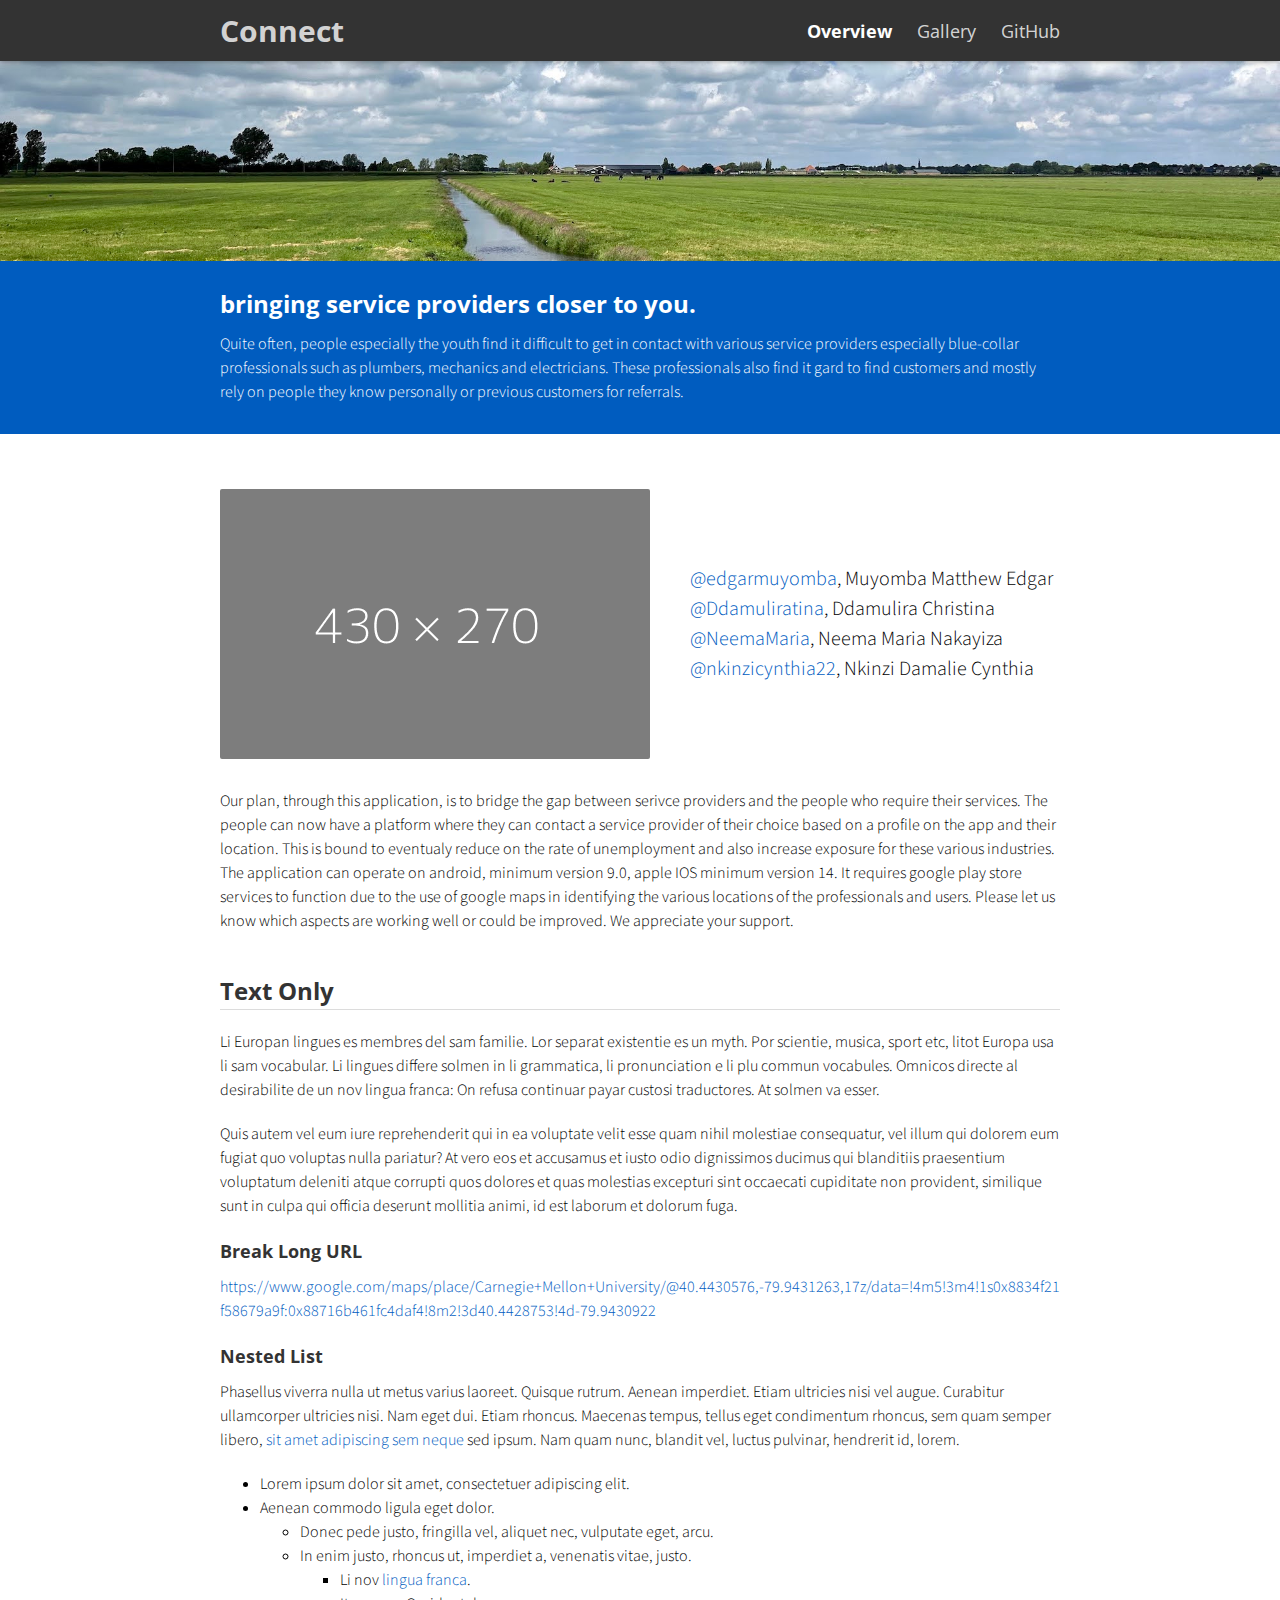
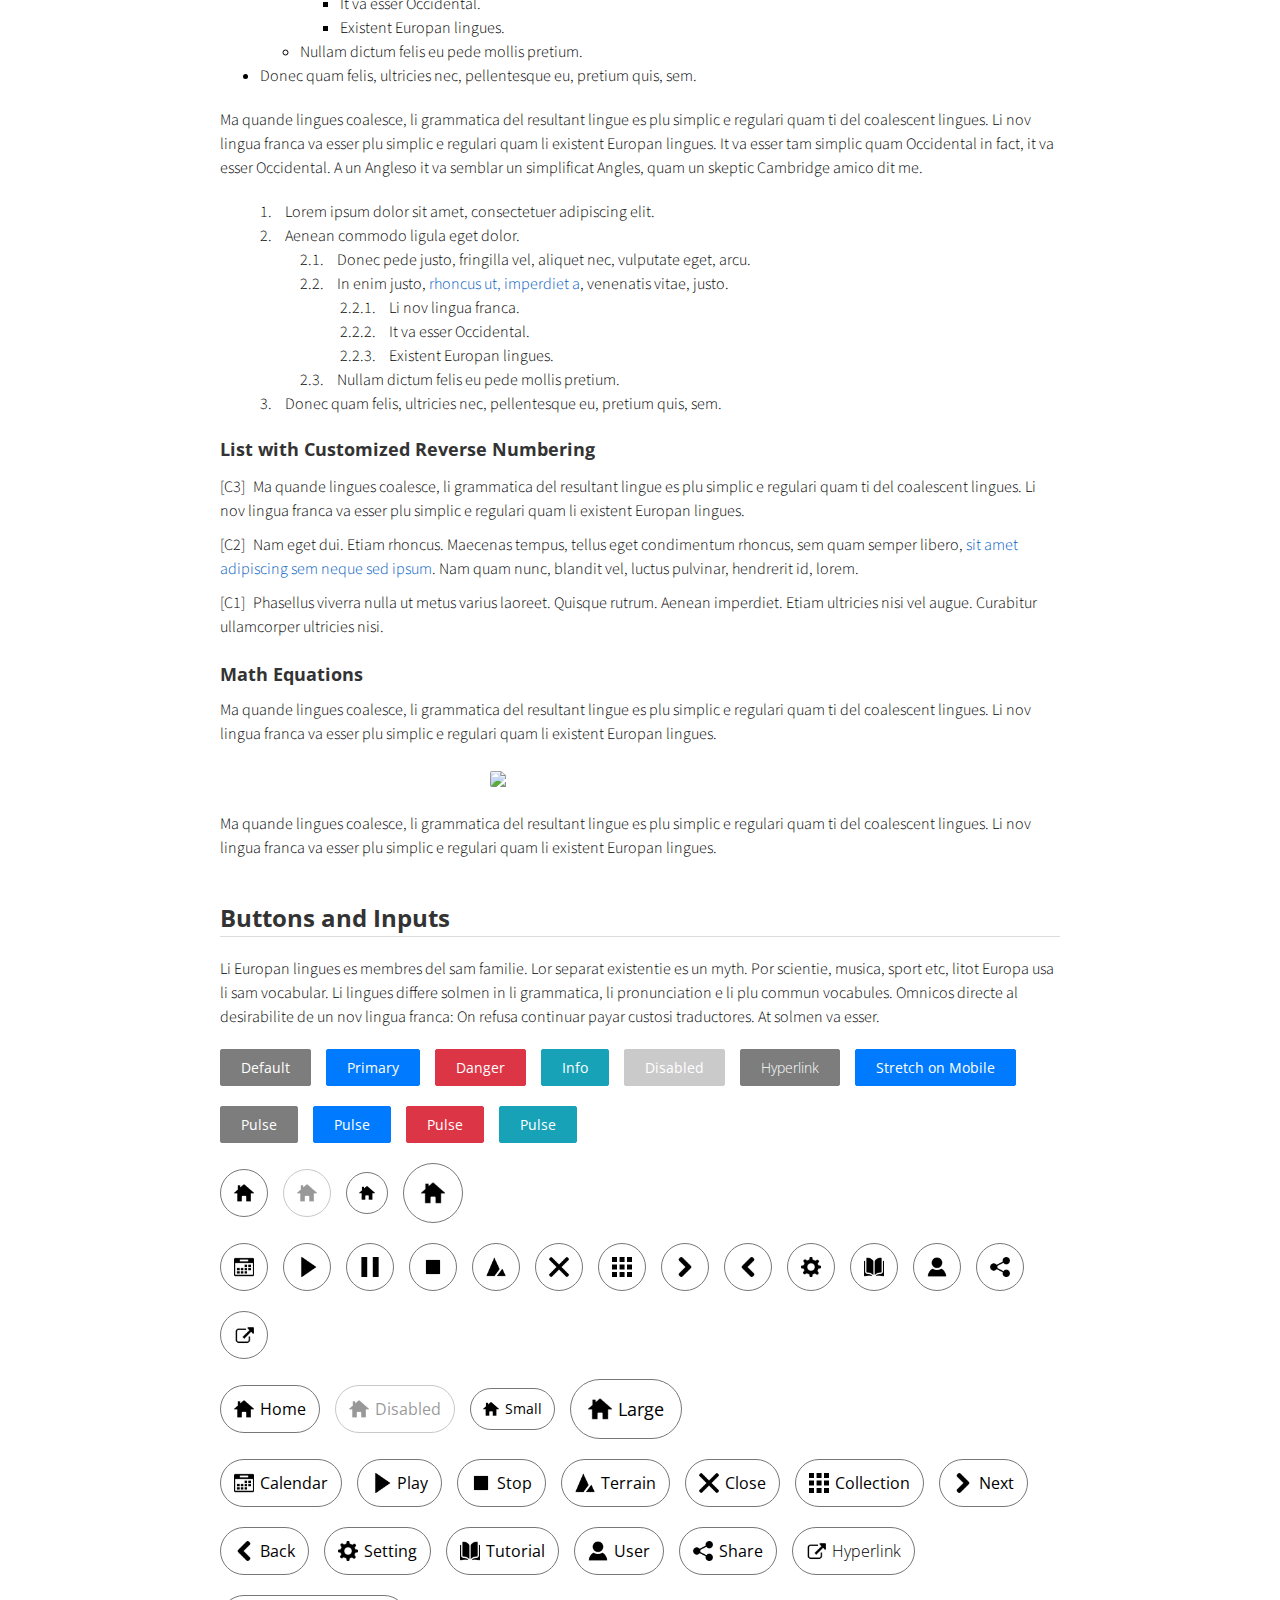
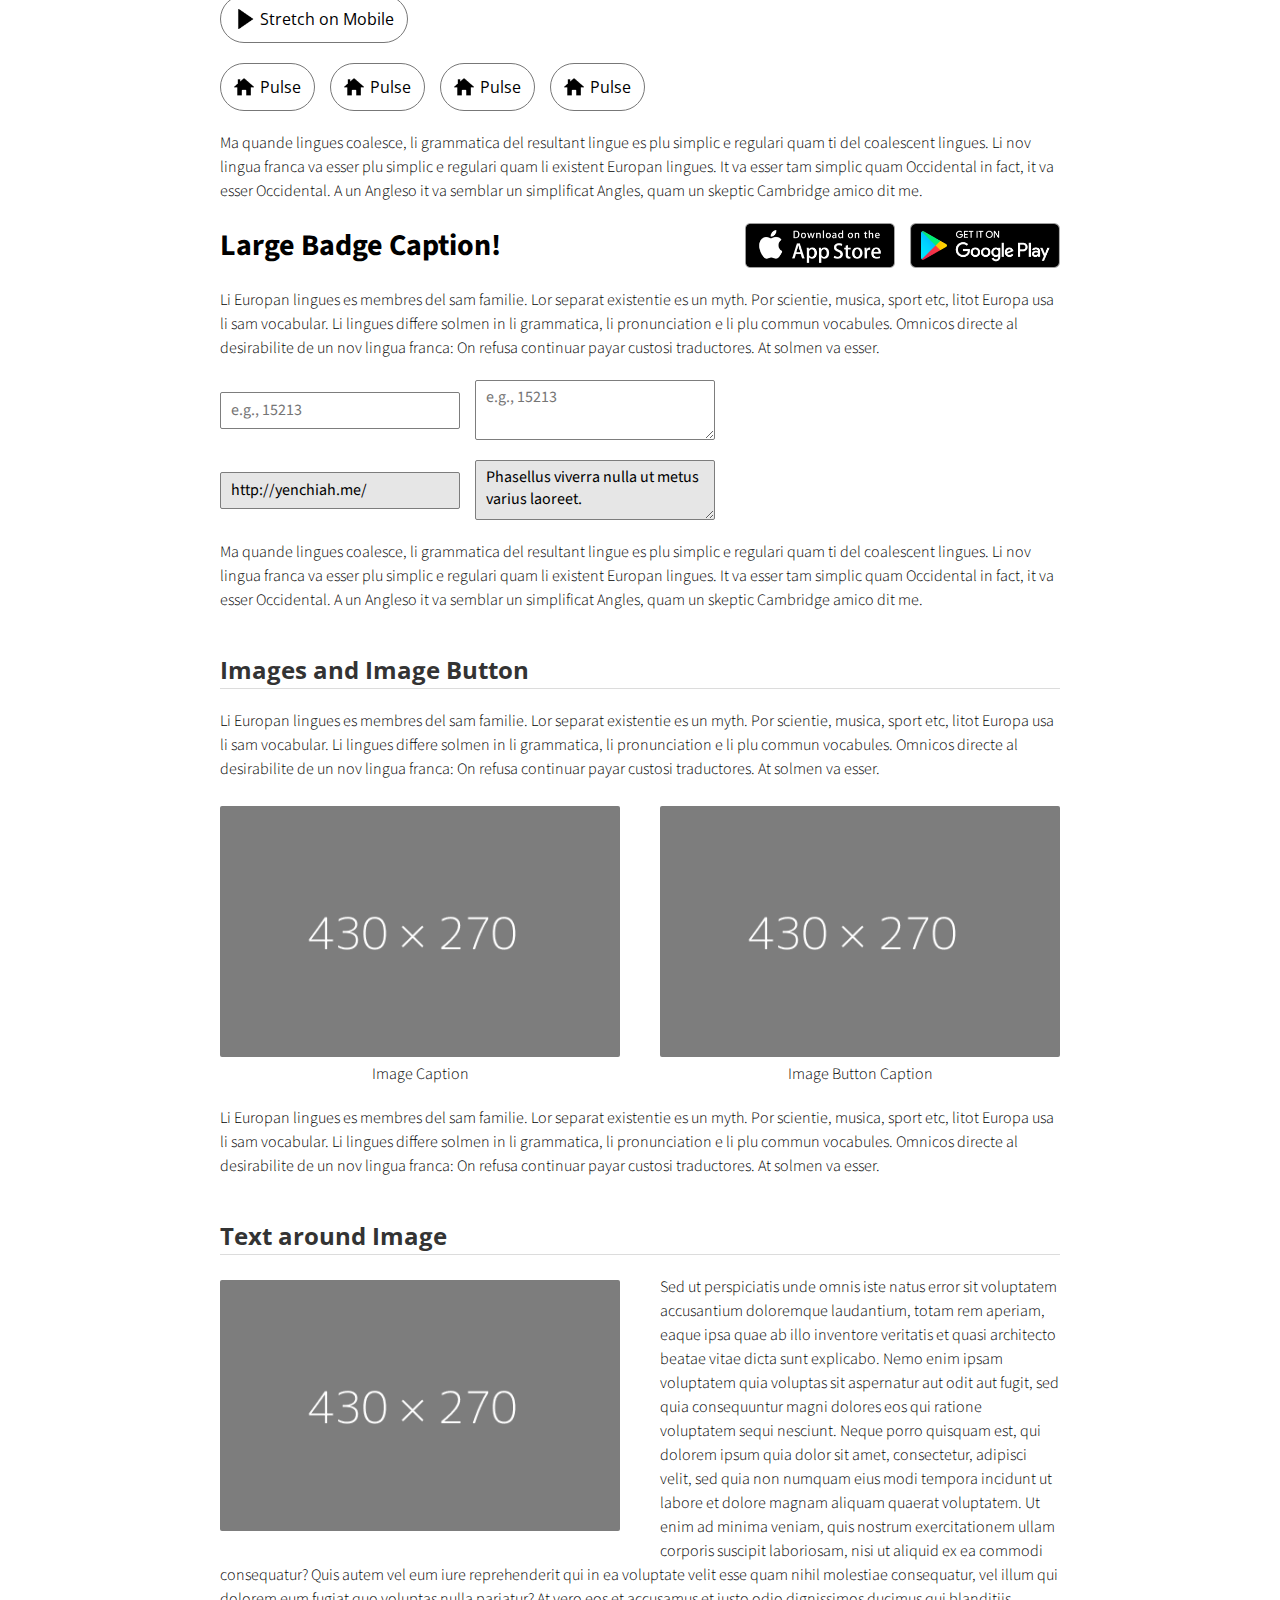
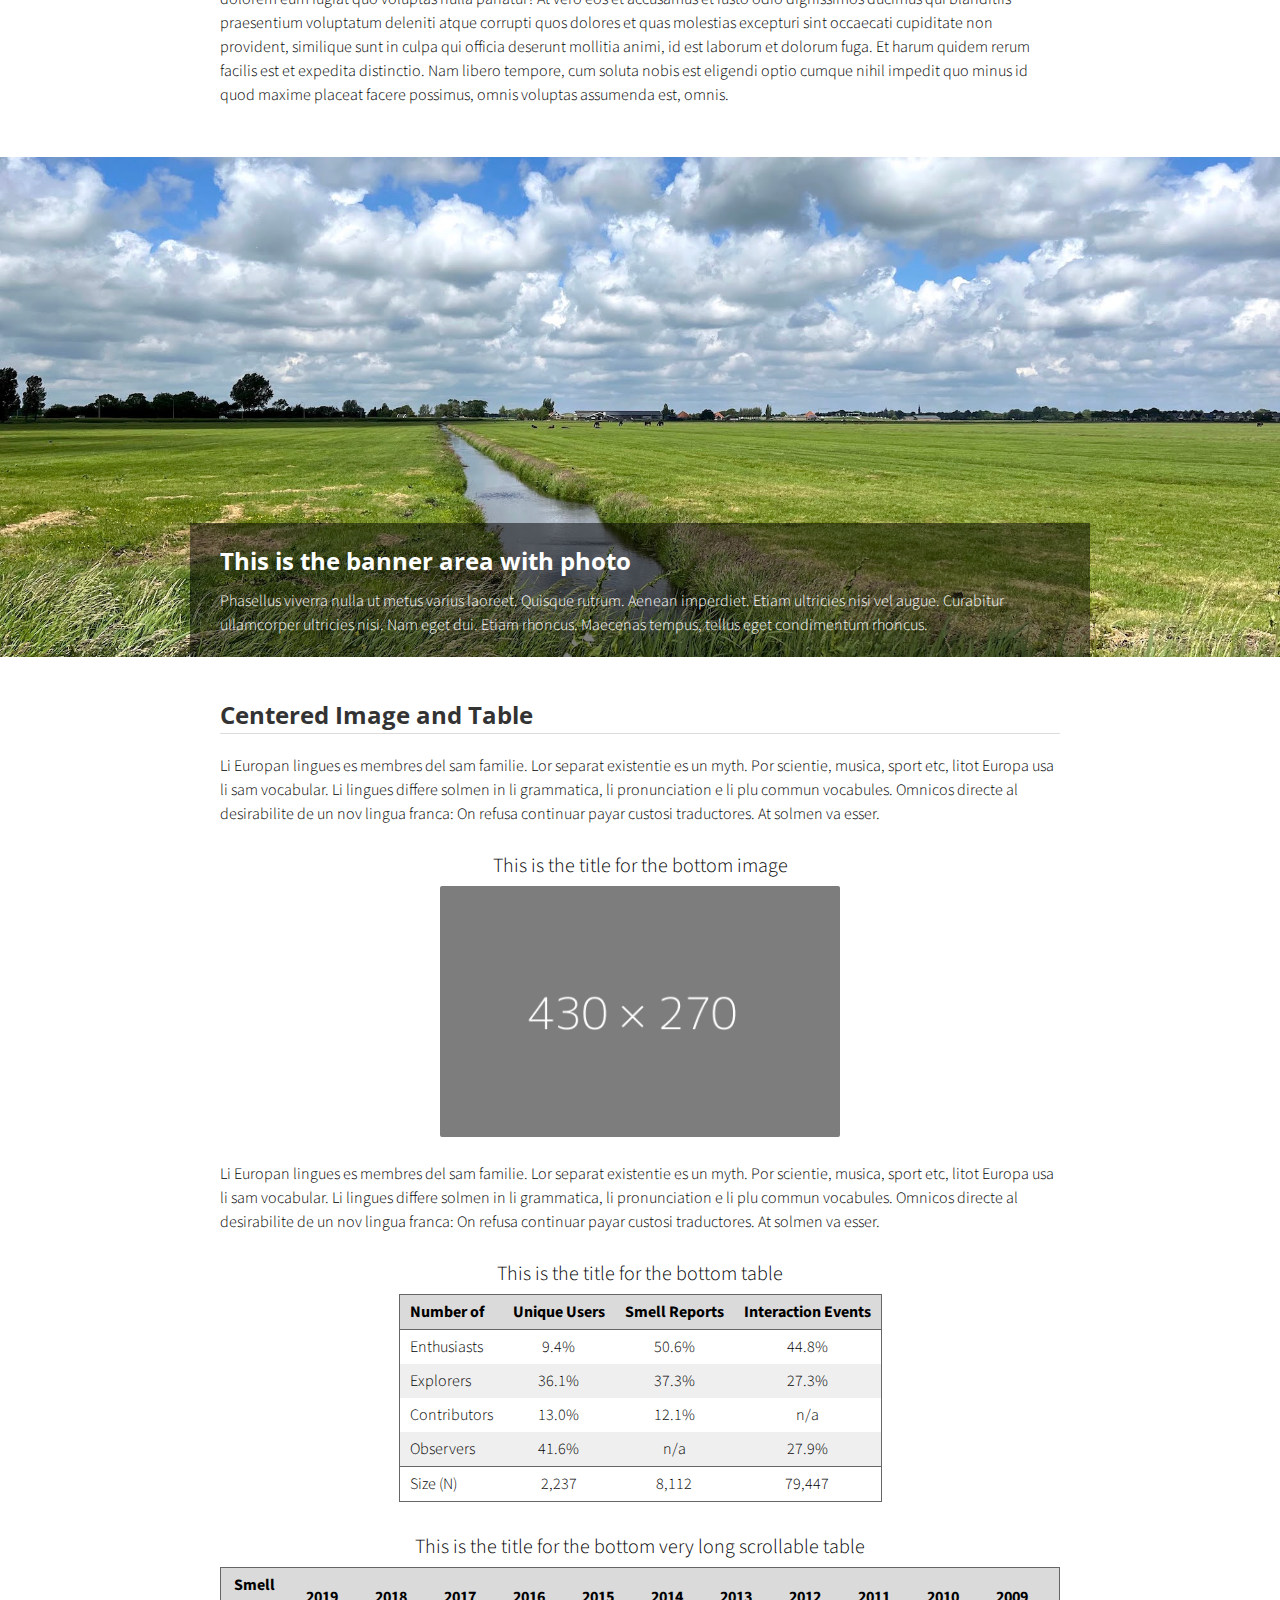
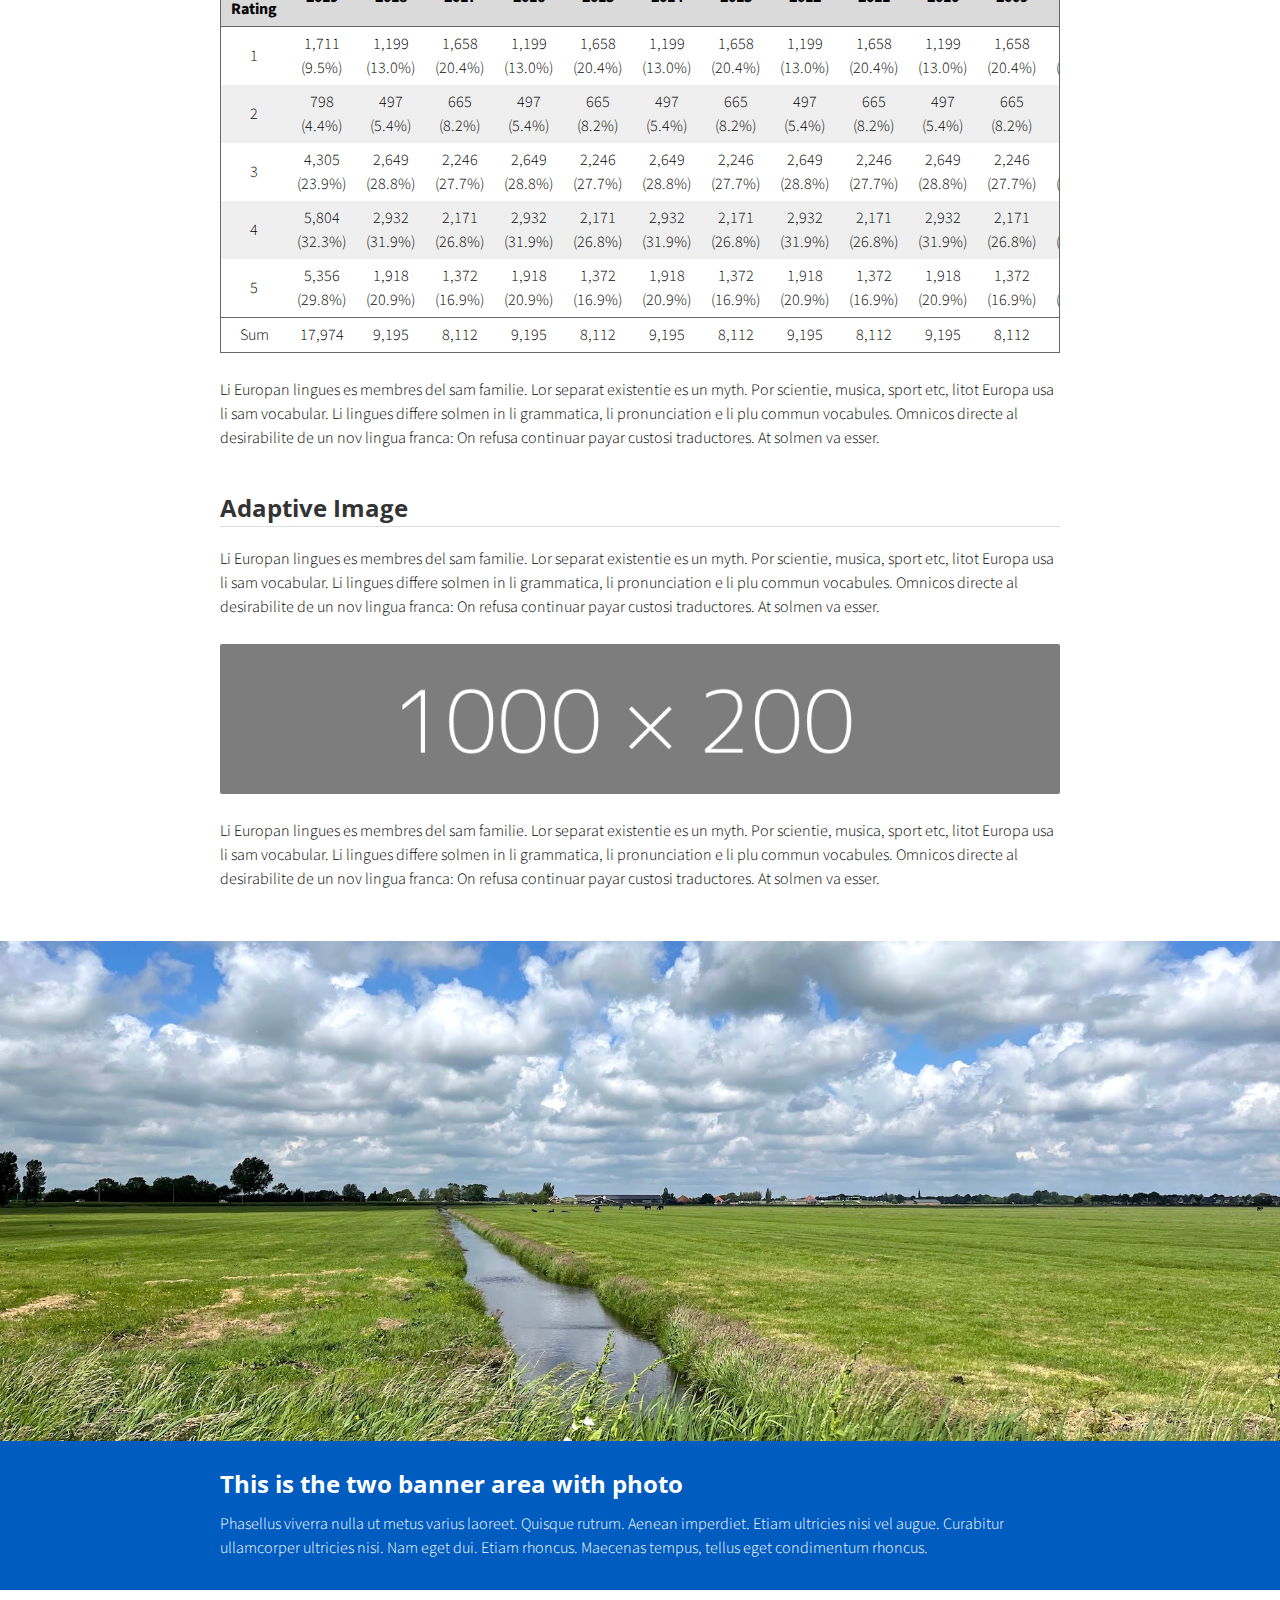
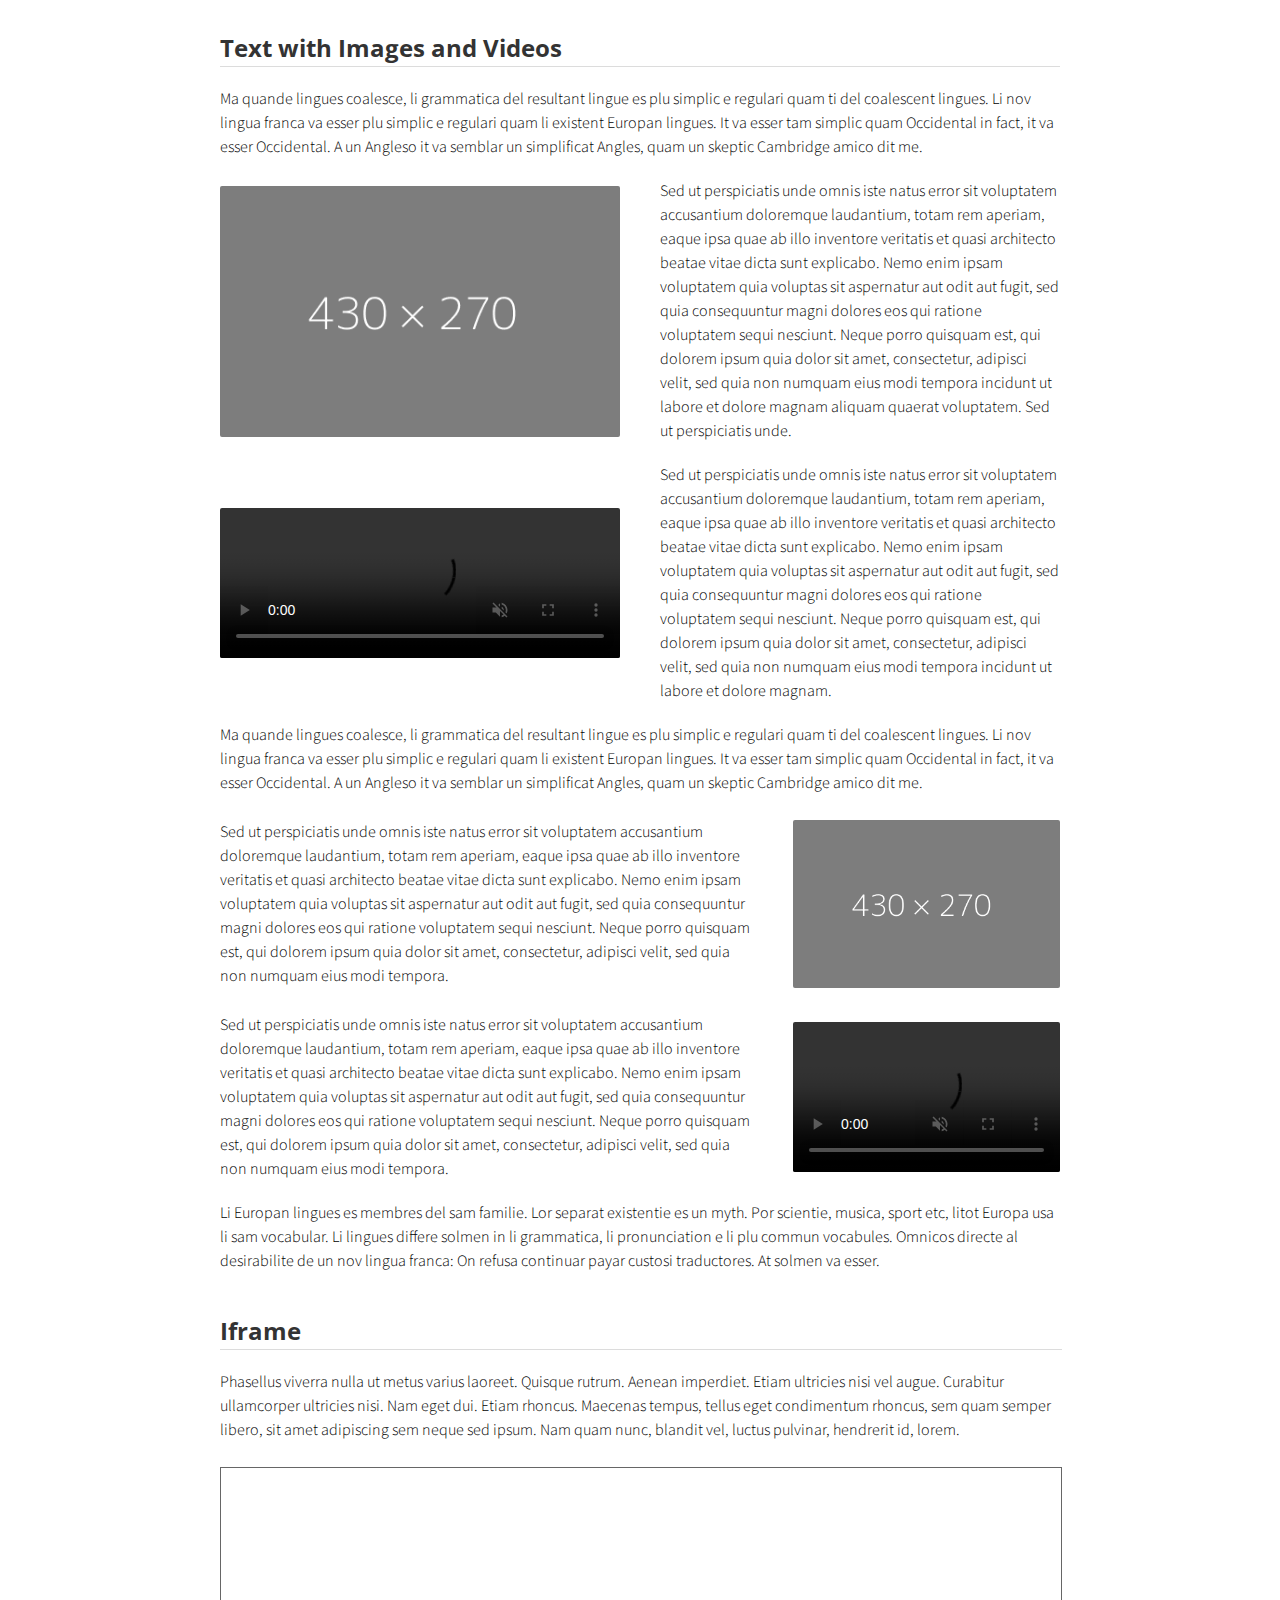
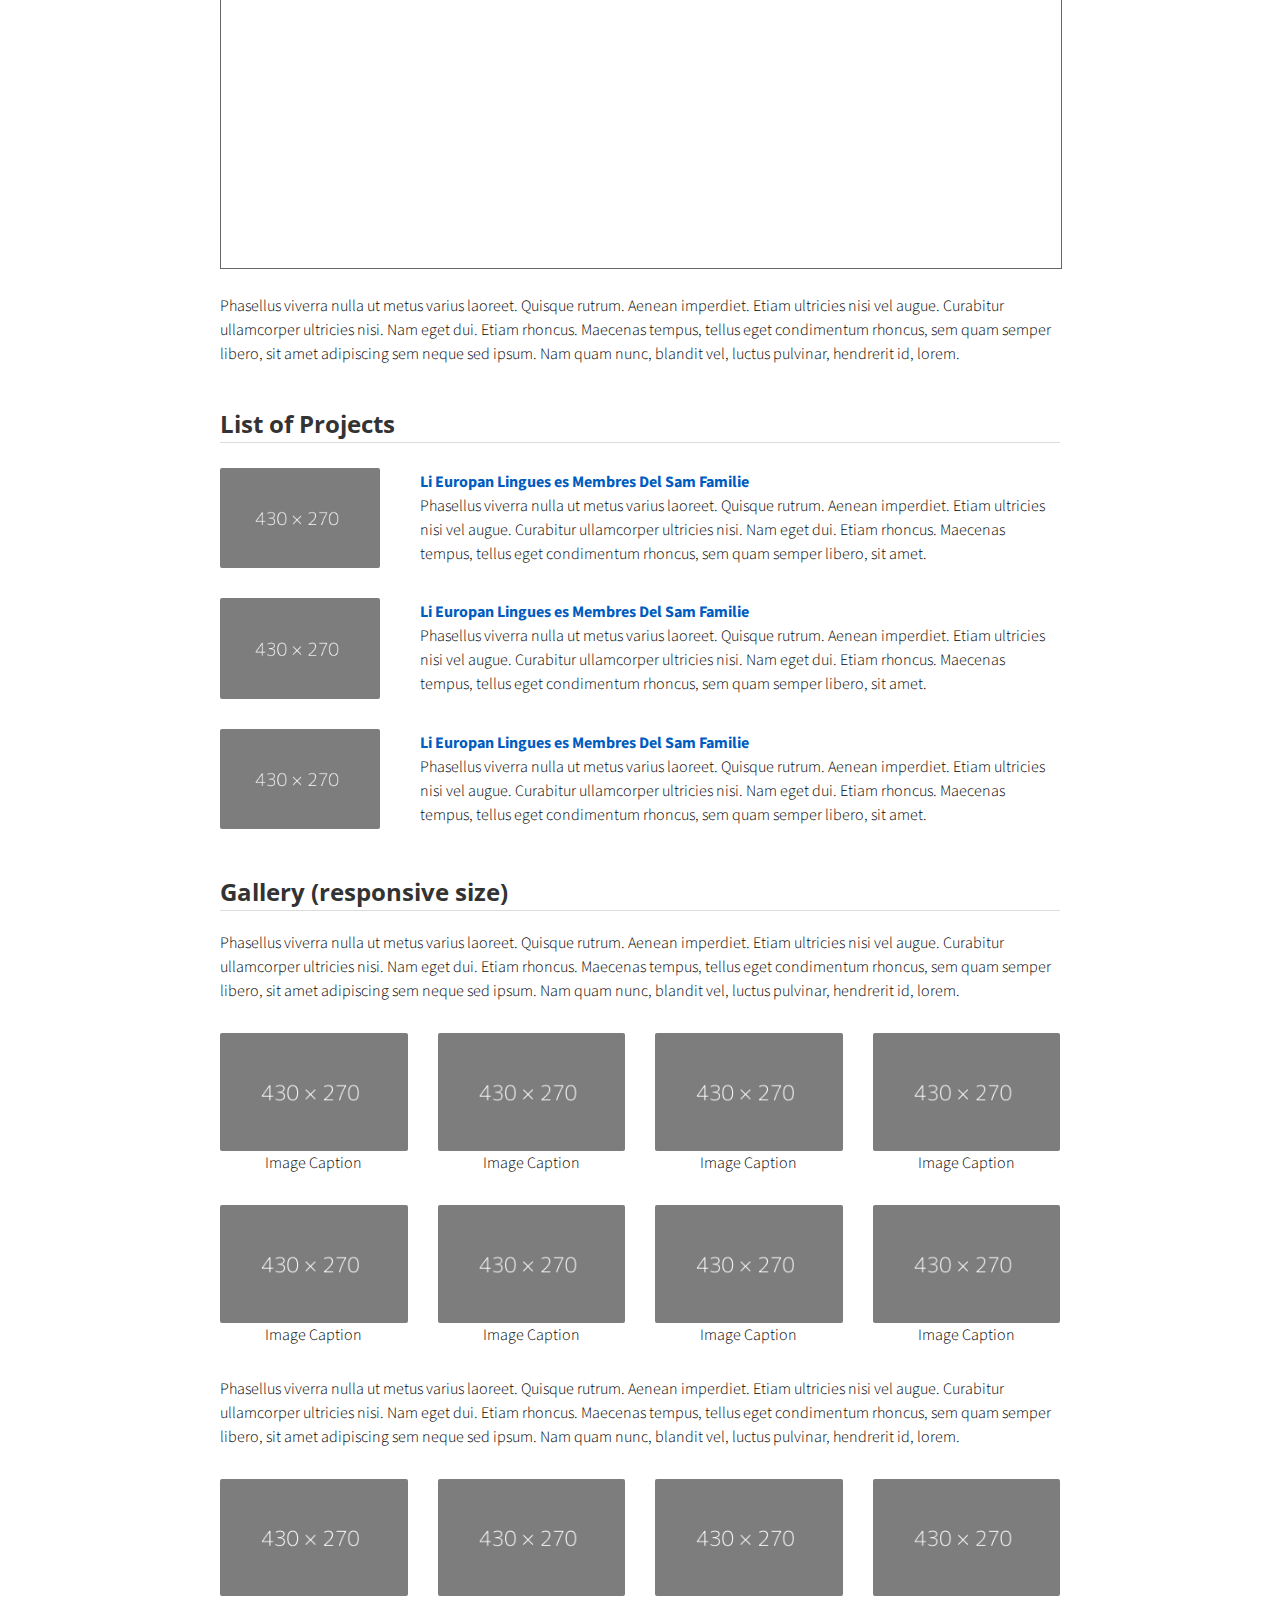
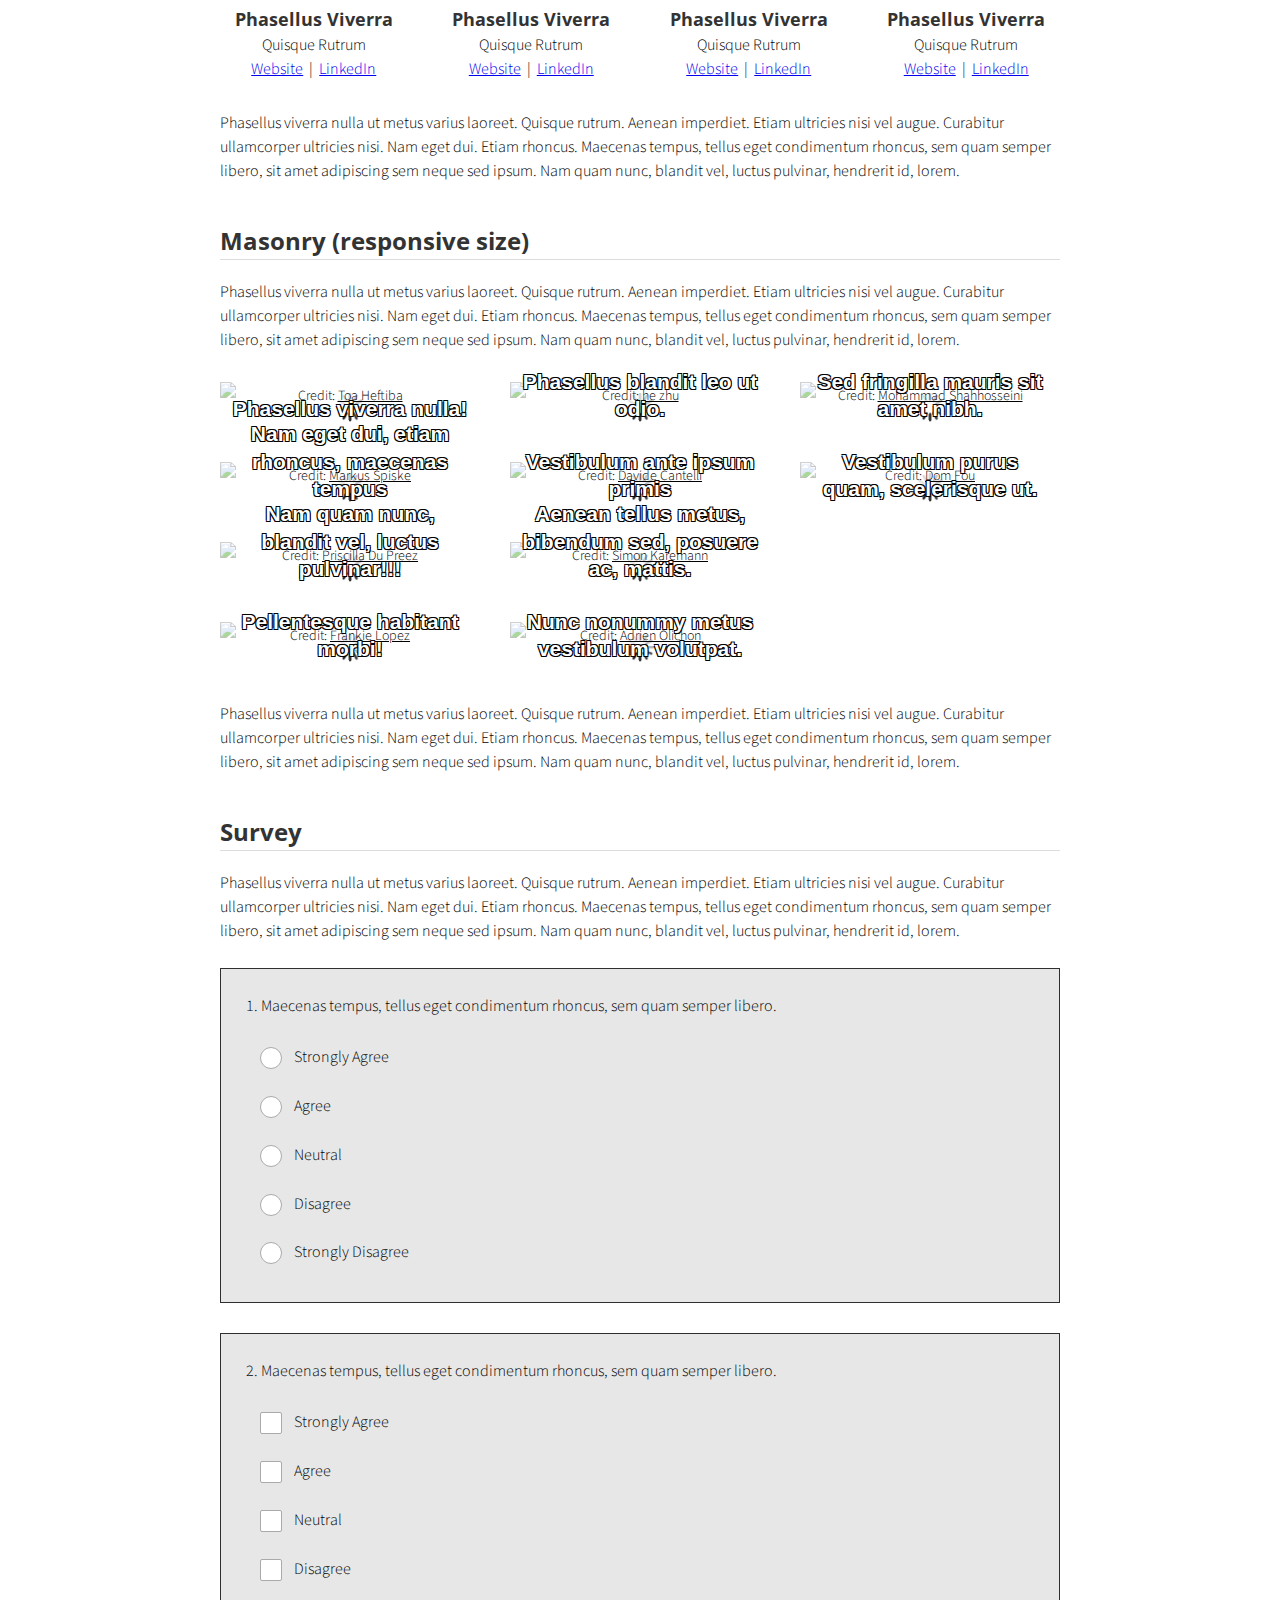
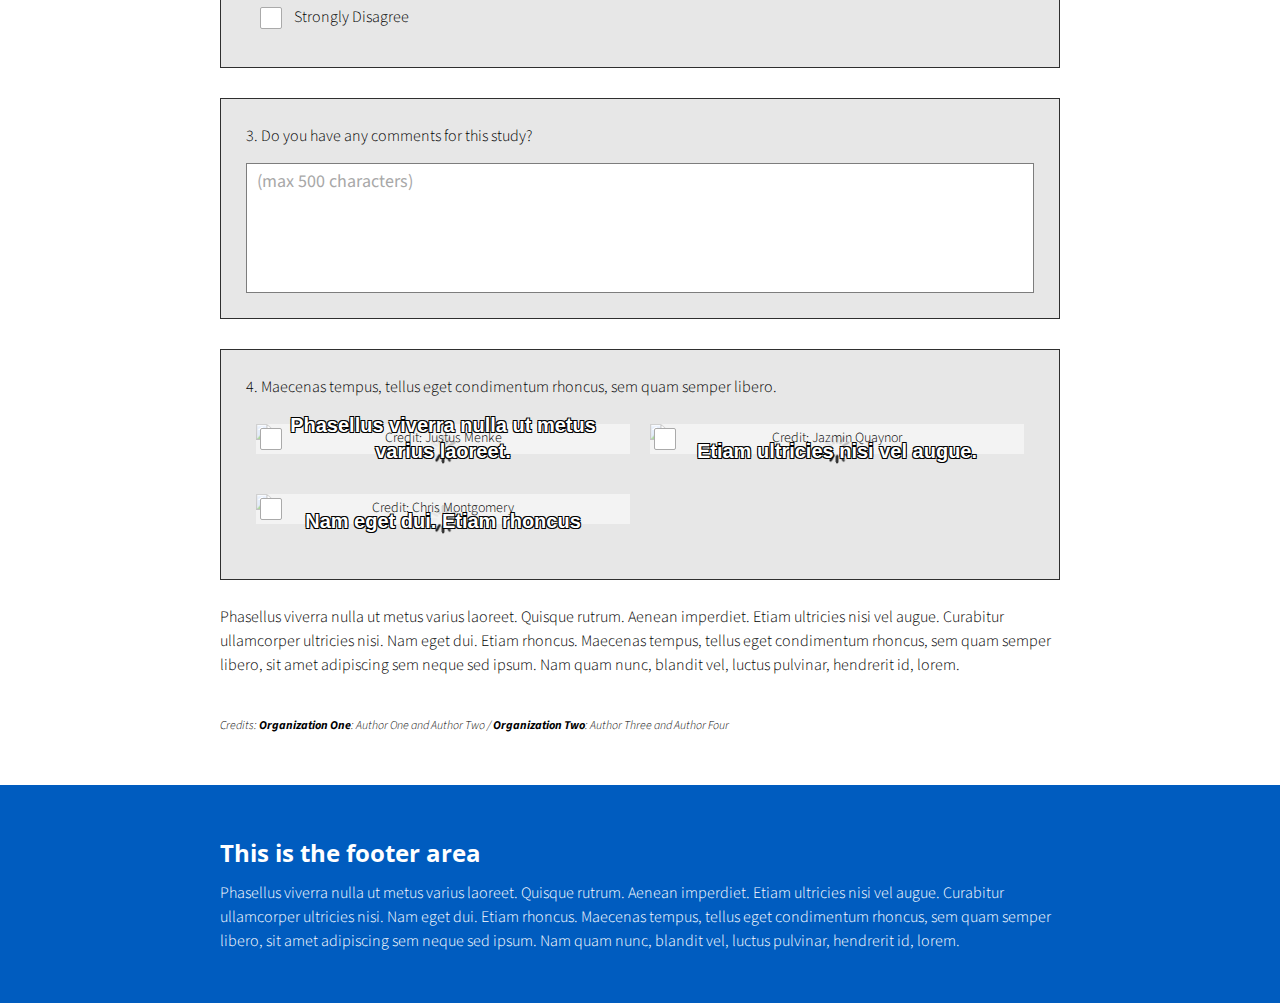
==== index.html @ 1bcf6f20 "changes" ====
<!doctype html>
<html>

<head>
  <title>Connect</title>
  <meta charset="utf-8" name="viewport" content="width=device-width, initial-scale=1">
  <link href="css/frame.css" media="screen" rel="stylesheet" type="text/css" />
  <link href="css/controls.css" media="screen" rel="stylesheet" type="text/css" />
  <link href="css/custom.css" media="screen" rel="stylesheet" type="text/css" />
  <link href='https://fonts.googleapis.com/css?family=Open+Sans:400,700' rel='stylesheet' type='text/css'>
  <link href='https://fonts.googleapis.com/css?family=Open+Sans+Condensed:300,700' rel='stylesheet' type='text/css'>
  <link href="https://fonts.googleapis.com/css?family=Source+Sans+Pro:400,700" rel="stylesheet">
  <script src="https://ajax.googleapis.com/ajax/libs/jquery/3.3.1/jquery.min.js"></script>
  <script src="js/menu.js"></script>
  <style>
    .menu-index {
      color: rgb(255, 255, 255) !important;
      opacity: 1 !important;
      font-weight: 700 !important;
    }
  </style>
</head>

<body>
  <div class="menu-container"></div>
  <div class="content-container">
    <div class="banner" style="background: url('img/dummy-background.jpeg') no-repeat center; background-size: cover; height: 200px;"></div>
    <div class="banner">
      <div class="banner-table flex-column">
        <div class="flex-row">
          <div class="flex-item flex-column">
            <h2 class="add-top-margin-small">bringing service providers closer to you.</h2>
            <p class="text">
              Quite often, people especially the youth find it difficult to get in contact with various service providers especially blue-collar 
              professionals such as plumbers, mechanics and electricians. These professionals also find it gard to find customers and mostly rely 
              on people they know personally or previous customers for referrals.
            </p>
          </div>
        </div>
      </div>
    </div>
    <div class="content">
      <div class="content-table flex-column">
        <!-------------------------------------------------------------------------------------------->
        <!--Start Intro-->
        <div class="flex-row">
          <div class="flex-item flex-column">
            <img class="image" src="img/dummay-img.png">
          </div>
          <div class="flex-item flex-column">
            <p class="text text-large">
              <a target="_blank" href="https://gitlab.com/edgarmuyomba">@edgarmuyomba</a>, Muyomba Matthew Edgar<br>
              <a target="_blank" href="https://gitlab.com/Ddamuliratina">@Ddamuliratina</a>, Ddamulira Christina<br>
              <a target="_blank" href="https://gitlab.com/NeemaMaria">@NeemaMaria</a>, Neema Maria Nakayiza<br>
              <a target="_blank" href="https://gitlab.com/nkinzicynthia22">@nkinzicynthia22</a>, Nkinzi Damalie Cynthia<br>
            </p>
          </div>
        </div>
        <div class="flex-row">
          <div class="flex-item flex-column">
            <p class="text add-top-margin">
              Our plan, through this application, is to bridge the gap between serivce providers and the people who require their services. The 
              people can now have a platform where they can contact a service provider of their choice based on a profile on the app and their location.
              This is bound to eventualy reduce on the rate of unemployment and also increase exposure for these various industries. The application can operate on android, minimum version 9.0, apple IOS minimum version 14.
              It requires google play store services to function due to the use of google maps in identifying the various locations of the professionals and users.
              Please let us know which aspects are working well or could be improved. We appreciate your support.
            </p>
          </div>
        </div>
        <!--End Intro-->
        <!-------------------------------------------------------------------------------------------->
        <!--Start Text Only-->
        <div class="flex-row">
          <div class="flex-item flex-column">
            <h2>Text Only</h2>
            <hr>
            <p class="text">
              Li Europan lingues es membres del sam familie. Lor separat existentie es un myth. Por scientie, musica,
              sport etc, litot Europa usa li sam vocabular. Li lingues differe solmen in li grammatica, li pronunciation e
              li plu commun vocabules. Omnicos directe al desirabilite de un nov lingua franca: On refusa continuar payar
              custosi traductores. At solmen va esser.
            </p>
            <p class="text">
              Quis autem vel eum iure reprehenderit qui in ea voluptate velit esse quam nihil molestiae consequatur,
              vel illum qui dolorem eum fugiat quo voluptas nulla pariatur? At vero eos et accusamus et iusto odio dignissimos
              ducimus qui blanditiis praesentium voluptatum deleniti atque corrupti quos dolores et quas molestias
              excepturi sint occaecati cupiditate non provident, similique sunt in culpa qui officia deserunt mollitia
              animi, id est laborum et dolorum fuga.
            </p>
            <h3>Break Long URL</h3>
            <p class="text">
              <a class="break-long-url" target="_blank" href="https://www.google.com/maps/place/Carnegie+Mellon+University/@40.4430576,-79.9431263,17z/data=!4m5!3m4!1s0x8834f21f58679a9f:0x88716b461fc4daf4!8m2!3d40.4428753!4d-79.9430922">https://www.google.com/maps/place/Carnegie+Mellon+University/@40.4430576,-79.9431263,17z/data=!4m5!3m4!1s0x8834f21f58679a9f:0x88716b461fc4daf4!8m2!3d40.4428753!4d-79.9430922</a>
            </p>
            <h3>Nested List</h3>
            <p class="text">
              Phasellus viverra nulla ut metus varius laoreet. Quisque rutrum. Aenean imperdiet. Etiam ultricies nisi vel
              augue. Curabitur ullamcorper ultricies nisi. Nam eget dui. Etiam rhoncus. Maecenas tempus, tellus eget
              condimentum rhoncus, sem quam semper libero, <a target="_blank" href="javascript:void(0)">sit amet adipiscing sem neque</a> sed ipsum. Nam quam nunc, blandit
              vel, luctus pulvinar, hendrerit id, lorem.
            </p>
            <ul>
              <li>Lorem ipsum dolor sit amet, consectetuer adipiscing elit.</li>
              <li>Aenean commodo ligula eget dolor.
                <ul>
                  <li>Donec pede justo, fringilla vel, aliquet nec, vulputate eget, arcu.</li>
                  <li>In enim justo, rhoncus ut, imperdiet a, venenatis vitae, justo.
                    <ul>
                      <li>Li nov <a target="_blank" href="javascript:void(0)">lingua franca</a>.</li>
                      <li>It va esser Occidental.</li>
                      <li>Existent Europan lingues.</li>
                    </ul>
                  </li>
                  <li>Nullam dictum felis eu pede mollis pretium.</li>
                </ul>
              </li>
              <li>Donec quam felis, ultricies nec, pellentesque eu, pretium quis, sem. </li>
            </ul>
            <p class="text">
              Ma quande lingues coalesce, li grammatica del resultant lingue es plu simplic e regulari quam ti del
              coalescent lingues. Li nov lingua franca va esser plu simplic e regulari quam li existent Europan lingues.
              It va esser tam simplic quam Occidental in fact, it va esser Occidental. A un Angleso it va semblar un
              simplificat Angles, quam un skeptic Cambridge amico dit me.
            </p>
            <ol class="nested">
              <li>Lorem ipsum dolor sit amet, consectetuer adipiscing elit.</li>
              <li>Aenean commodo ligula eget dolor.
                <ol class="nested">
                  <li>Donec pede justo, fringilla vel, aliquet nec, vulputate eget, arcu.</li>
                  <li>In enim justo, <a target="_blank" href="javascript:void(0)">rhoncus ut, imperdiet a</a>, venenatis vitae, justo.
                    <ol class="nested">
                      <li>Li nov lingua franca.</li>
                      <li>It va esser Occidental.</li>
                      <li>Existent Europan lingues.</li>
                    </ol>
                  </li>
                  <li>Nullam dictum felis eu pede mollis pretium.</li>
                </ol>
              </li>
              <li>Donec quam felis, ultricies nec, pellentesque eu, pretium quis, sem. </li>
            </ol>
            <h3>List with Customized Reverse Numbering</h3>
            <ol class="publication C-list">
              <li>
                <p class="text-small-margin">
                  Phasellus viverra nulla ut metus varius laoreet. Quisque rutrum. Aenean imperdiet. Etiam ultricies nisi vel
                  augue. Curabitur ullamcorper ultricies nisi.
                </p>
              </li>
              <li>
                <p class="text-small-margin">
                  Nam eget dui. Etiam rhoncus. Maecenas tempus, tellus eget
                  condimentum rhoncus, sem quam semper libero, <a target="_blank" href="javascript:void(0)">sit amet adipiscing sem neque sed ipsum</a>. Nam quam nunc, blandit
                  vel, luctus pulvinar, hendrerit id, lorem.
                </p>
              </li>
              <li>
                <p class="text-small-margin">
                  Ma quande lingues coalesce, li grammatica del resultant lingue es plu simplic e regulari quam ti del
                  coalescent lingues. Li nov lingua franca va esser plu simplic e regulari quam li existent Europan lingues.
                </p>
              </li>
            </ol>
            <h3>Math Equations</h3>
            <p class="text">
              Ma quande lingues coalesce, li grammatica del resultant lingue es plu simplic e regulari quam ti del
              coalescent lingues. Li nov lingua franca va esser plu simplic e regulari quam li existent Europan lingues.
            </p>
            <img class="image center" src="http://latex.codecogs.com/svg.latex?C\cdot(3\sin\theta_1+3\sin\theta_2-\cos\theta_1-\cos\theta_2)" style="max-width: 300px;">
            <p class="text">
              Ma quande lingues coalesce, li grammatica del resultant lingue es plu simplic e regulari quam ti del
              coalescent lingues. Li nov lingua franca va esser plu simplic e regulari quam li existent Europan lingues.
            </p>
          </div>
        </div>
        <!--End Text Only-->
        <!-------------------------------------------------------------------------------------------->
        <!--Start Text with Buttons-->
        <div class="flex-row">
          <div class="flex-item flex-column">
            <h2>Buttons and Inputs</h2>
            <hr>
            <p class="text">
              Li Europan lingues es membres del sam familie. Lor separat existentie es un myth. Por scientie, musica,
              sport etc, litot Europa usa li sam vocabular. Li lingues differe solmen in li grammatica, li pronunciation e
              li plu commun vocabules. Omnicos directe al desirabilite de un nov lingua franca: On refusa continuar payar
              custosi traductores. At solmen va esser.
            </p>
            <div class="control-group">
              <button class="custom-button">Default</button>
              <button class="custom-button custom-button-primary">Primary</button>
              <button class="custom-button custom-button-danger">Danger</button>
              <button class="custom-button custom-button-info">Info</button>
              <button class="custom-button" disabled>Disabled</button>
              <a class="custom-button" target="_blank" href="https://github.com/yenchiah/project-website-template" target="_blank">Hyperlink</a>
              <button class="custom-button custom-button-primary stretch-on-mobile">Stretch on Mobile</button>
            </div>
            <div class="control-group">
              <button class="custom-button pulse-black">Pulse</button>
              <button class="custom-button custom-button-primary pulse-primary">Pulse</button>
              <button class="custom-button custom-button-danger pulse-danger">Pulse</button>
              <button class="custom-button custom-button-info pulse-info">Pulse</button>
            </div>
            <div class="control-group">
              <button class="custom-button-flat"><img src="img/home.png"></button>
              <button class="custom-button-flat" disabled><img src="img/home.png"></button>
              <button class="custom-button-flat small"><img src="img/home.png"></button>
              <button class="custom-button-flat large"><img src="img/home.png"></button>
            </div>
            <div class="control-group">
              <button class="custom-button-flat"><img src="img/calendar.png"></button>
              <button class="custom-button-flat"><img src="img/play.png"></button>
              <button class="custom-button-flat"><img src="img/pause.png"></button>
              <button class="custom-button-flat"><img src="img/stop.png"></button>
              <button class="custom-button-flat"><img src="img/terrain.png"></button>
              <button class="custom-button-flat"><img src="img/close.png"></button>
              <button class="custom-button-flat"><img src="img/collection.png"></button>
              <button class="custom-button-flat"><img src="img/next.png"></button>
              <button class="custom-button-flat"><img src="img/back.png"></button>
              <button class="custom-button-flat"><img src="img/setting.png"></button>
              <button class="custom-button-flat"><img src="img/book.png"></button>
              <button class="custom-button-flat"><img src="img/user.png"></button>
              <button class="custom-button-flat"><img src="img/share.png"></button>
              <a class="custom-button-flat" href="https://github.com/yenchiah/project-website-template" target="_blank">
                <img src="img/link.png">
              </a>
            </div>
            <div class="control-group">
              <button class="custom-button-flat"><img src="img/home.png"><span>Home</span></button>
              <button class="custom-button-flat" disabled><img src="img/home.png"><span>Disabled</span></button>
              <button class="custom-button-flat small"><img src="img/home.png"><span>Small</span></button>
              <button class="custom-button-flat large"><img src="img/home.png"><span>Large</span></button>
            </div>
            <div class="control-group">
              <button class="custom-button-flat"><img src="img/calendar.png"><span>Calendar</span></button>
              <button class="custom-button-flat"><img src="img/play.png"><span>Play</span></button>
              <button class="custom-button-flat"><img src="img/stop.png"><span>Stop</span></button>
              <button class="custom-button-flat"><img src="img/terrain.png"><span>Terrain</span></button>
              <button class="custom-button-flat"><img src="img/close.png"><span>Close</span></button>
              <button class="custom-button-flat"><img src="img/collection.png"><span>Collection</span></button>
              <button class="custom-button-flat"><img src="img/next.png"><span>Next</span></button>
              <button class="custom-button-flat"><img src="img/back.png"><span>Back</span></button>
              <button class="custom-button-flat"><img src="img/setting.png"><span>Setting</span></button>
              <button class="custom-button-flat"><img src="img/book.png"><span>Tutorial</span></button>
              <button class="custom-button-flat"><img src="img/user.png"><span>User</span></button>
              <button class="custom-button-flat"><img src="img/share.png"><span>Share</span></button>
              <a class="custom-button-flat" href="https://github.com/yenchiah/project-website-template" target="_blank">
                <img src="img/link.png"><span>Hyperlink</span>
              </a>
              <button class="custom-button-flat stretch-on-mobile"><img src="img/play.png"><span>Stretch on Mobile</span></button>
            </div>
            <div class="control-group">
              <button class="custom-button-flat pulse-black"><img src="img/home.png"><span>Pulse</span></button>
              <button class="custom-button-flat pulse-primary"><img src="img/home.png"><span>Pulse</span></button>
              <button class="custom-button-flat pulse-danger"><img src="img/home.png"><span>Pulse</span></button>
              <button class="custom-button-flat pulse-info"><img src="img/home.png"><span>Pulse</span></button>
            </div>
            <p class="text">
              Ma quande lingues coalesce, li grammatica del resultant lingue es plu simplic e regulari quam ti del
              coalescent lingues. Li nov lingua franca va esser plu simplic e regulari quam li existent Europan lingues.
              It va esser tam simplic quam Occidental in fact, it va esser Occidental. A un Angleso it va semblar un
              simplificat Angles, quam un skeptic Cambridge amico dit me.
            </p>
          </div>
        </div>
        <div class="flex-row-space-between">
          <div class="flex-item flex-column">
            <p class="text badge-text">Large Badge Caption!</p>
          </div>
          <div class="flex-item flex-column">
            <div class="control-group">
              <a href="javascript:void(0)" target="_blank" class="custom-image-button">
                <img src="img/app-store-badge.png" width="150">
              </a>
              <a href="javascript:void(0)" target="_blank" class="custom-image-button">
                <img src="img/google-play-badge.png" width="150">
              </a>
            </div>
          </div>
        </div>
        <div class="flex-row">
          <div class="flex-item flex-column">
            <p class="text">
              Li Europan lingues es membres del sam familie. Lor separat existentie es un myth. Por scientie, musica,
              sport etc, litot Europa usa li sam vocabular. Li lingues differe solmen in li grammatica, li pronunciation e
              li plu commun vocabules. Omnicos directe al desirabilite de un nov lingua franca: On refusa continuar payar
              custosi traductores. At solmen va esser.
            </p>
            <div class="control-group">
              <input class="custom-textbox stretch-on-mobile" type="text" placeholder="e.g., 15213">
              <textarea class="custom-textbox stretch-on-mobile" placeholder="e.g., 15213"></textarea>
            </div>
            <div class="control-group">
              <input class="custom-textbox stretch-on-mobile" value="http://yenchiah.me/" type="text" readonly>
              <textarea class="custom-textbox stretch-on-mobile" readonly>Phasellus viverra nulla ut metus varius laoreet.</textarea>
            </div>
            <p class="text">
              Ma quande lingues coalesce, li grammatica del resultant lingue es plu simplic e regulari quam ti del
              coalescent lingues. Li nov lingua franca va esser plu simplic e regulari quam li existent Europan lingues.
              It va esser tam simplic quam Occidental in fact, it va esser Occidental. A un Angleso it va semblar un
              simplificat Angles, quam un skeptic Cambridge amico dit me.
            </p>
          </div>
        </div>
        <!--End Text with Buttons-->
        <!-------------------------------------------------------------------------------------------->
        <!--Start Text with Images and Image buttons-->
        <div class="flex-row">
          <div class="flex-item flex-column">
            <h2>Images and Image Button</h2>
            <hr>
            <p class="text">
              Li Europan lingues es membres del sam familie. Lor separat existentie es un myth. Por scientie, musica,
              sport etc, litot Europa usa li sam vocabular. Li lingues differe solmen in li grammatica, li pronunciation e
              li plu commun vocabules. Omnicos directe al desirabilite de un nov lingua franca: On refusa continuar payar
              custosi traductores. At solmen va esser.
            </p>
          </div>
        </div>
        <div class="flex-row-space-between">
          <div class="flex-item flex-column">
            <img class="image max-width-400" src="img/dummay-img.png">
            <p class="image-caption">Image Caption</p>
          </div>
          <div class="flex-item flex-column">
            <a href="https://github.com/yenchiah/project-website-template" target="_blank" class="image max-width-400">
              <img src="img/dummay-img.png">
            </a>
            <p class="image-caption">Image Button Caption</p>
          </div>
        </div>
        <div class="flex-row">
          <div class="flex-item flex-column">
            <p class="text">
              Li Europan lingues es membres del sam familie. Lor separat existentie es un myth. Por scientie, musica,
              sport etc, litot Europa usa li sam vocabular. Li lingues differe solmen in li grammatica, li pronunciation e
              li plu commun vocabules. Omnicos directe al desirabilite de un nov lingua franca: On refusa continuar payar
              custosi traductores. At solmen va esser.
            </p>
          </div>
        </div>
        <!--End Text with Images and Image buttons-->
        <!-------------------------------------------------------------------------------------------->
        <!--Start Text around Image-->
        <div class="flex-row">
          <div class="flex-item flex-column">
            <h2>Text around Image</h2>
            <hr>
            <p class="text">
              <img class="image image-wrap-text max-width-400" src="img/dummay-img.png">
              Sed ut perspiciatis unde omnis iste natus error sit voluptatem accusantium doloremque laudantium, totam rem
              aperiam, eaque ipsa quae ab illo inventore veritatis et quasi architecto beatae vitae dicta sunt explicabo.
              Nemo enim ipsam voluptatem quia voluptas sit aspernatur aut odit aut fugit, sed quia consequuntur magni
              dolores eos qui ratione voluptatem sequi nesciunt. Neque porro quisquam est, qui dolorem ipsum quia dolor sit
              amet, consectetur, adipisci velit, sed quia non numquam eius modi tempora incidunt ut labore et dolore magnam
              aliquam quaerat voluptatem. Ut enim ad minima veniam, quis nostrum exercitationem ullam corporis suscipit
              laboriosam, nisi ut aliquid ex ea commodi consequatur? Quis autem vel eum iure reprehenderit qui in ea
              voluptate velit esse quam nihil molestiae consequatur, vel illum qui dolorem eum fugiat quo voluptas nulla
              pariatur? At vero eos et accusamus et iusto odio dignissimos ducimus qui blanditiis praesentium voluptatum
              deleniti atque corrupti quos dolores et quas molestias excepturi sint occaecati cupiditate non provident,
              similique sunt in culpa qui officia deserunt mollitia animi, id est laborum et dolorum fuga. Et harum quidem
              rerum facilis est et expedita distinctio. Nam libero tempore, cum soluta nobis est eligendi optio cumque nihil
              impedit quo minus id quod maxime placeat facere possimus, omnis voluptas assumenda est, omnis.
            </p>
          </div>
        </div>
        <!--End Text around Image-->
        <!-------------------------------------------------------------------------------------------->
      </div>
    </div>
    <div class="banner" style="background: url('img/dummy-background.jpeg') no-repeat center; background-size: cover; height: 500px;">
      <div class="banner-table flex-column" style="background-color: rgba(0, 0, 0, 0.5);">
        <div class="flex-row">
          <div class="flex-item flex-column">
            <h2 class="no-top-margin">This is the banner area with photo</h2>
            <p class="text no-bottom-margin">
              Phasellus viverra nulla ut metus varius laoreet. Quisque rutrum. Aenean imperdiet. Etiam ultricies nisi vel
              augue. Curabitur ullamcorper ultricies nisi. Nam eget dui. Etiam rhoncus. Maecenas tempus, tellus eget
              condimentum rhoncus.
            </p>
          </div>
        </div>
      </div>
    </div>
    <div class="content">
      <div class="content-table flex-column">
        <!-------------------------------------------------------------------------------------------->
        <!--Start Text with Centered Image and Table-->
        <div class="flex-row">
          <div class="flex-item flex-column">
            <h2 class="no-top-margin">Centered Image and Table</h2>
            <hr>
            <p class="text">
              Li Europan lingues es membres del sam familie. Lor separat existentie es un myth. Por scientie, musica,
              sport etc, litot Europa usa li sam vocabular. Li lingues differe solmen in li grammatica, li pronunciation e
              li plu commun vocabules. Omnicos directe al desirabilite de un nov lingua franca: On refusa continuar payar
              custosi traductores. At solmen va esser.
            </p>
            <p class="text text-center graph-title">
              This is the title for the bottom image
            </p>
            <img class="image center max-width-400 add-top-margin-small" src="img/dummay-img.png">
            <p class="text">
              Li Europan lingues es membres del sam familie. Lor separat existentie es un myth. Por scientie, musica,
              sport etc, litot Europa usa li sam vocabular. Li lingues differe solmen in li grammatica, li pronunciation e
              li plu commun vocabules. Omnicos directe al desirabilite de un nov lingua franca: On refusa continuar payar
              custosi traductores. At solmen va esser.
            </p>
            <p class="text text-center graph-title">
              This is the title for the bottom table
            </p>
            <div class="custom-table-container center add-top-margin-small">
              <table class="custom-table">
                <thead>
                  <tr class="bg-color-gray">
                    <th>Number of</th>
                    <th class="text-center">Unique Users</th>
                    <th class="text-center">Smell Reports</th>
                    <th class="text-center">Interaction Events</th>
                  </tr>
                </thead>
                <tbody>
                  <tr>
                    <td>Enthusiasts</td>
                    <td class="text-center">9.4%</td>
                    <td class="text-center">50.6%</td>
                    <td class="text-center">44.8%</td>
                  </tr>
                  <tr class="bg-color-light-gray">
                    <td>Explorers</td>
                    <td class="text-center">36.1%</td>
                    <td class="text-center">37.3%</td>
                    <td class="text-center">27.3%</td>
                  </tr>
                  <tr>
                    <td>Contributors</td>
                    <td class="text-center">13.0%</td>
                    <td class="text-center">12.1%</td>
                    <td class="text-center">n/a</td>
                  </tr>
                  <tr class="bg-color-light-gray">
                    <td>Observers</td>
                    <td class="text-center">41.6%</td>
                    <td class="text-center">n/a</td>
                    <td class="text-center">27.9%</td>
                  </tr>
                </tbody>
                <tfoot>
                  <tr>
                    <td>Size (N)</td>
                    <td class="text-center">2,237</td>
                    <td class="text-center">8,112</td>
                    <td class="text-center">79,447</td>
                  </tr>
                </tfoot>
              </table>
            </div>
            <p class="text text-center graph-title">
              This is the title for the bottom very long scrollable table
            </p>
            <div class="custom-table-container center add-top-margin-small">
              <table class="custom-table">
                <thead>
                  <tr class="bg-color-gray">
                    <th class="text-center">Smell Rating</th>
                    <th class="text-center">2019</th>
                    <th class="text-center">2018</th>
                    <th class="text-center">2017</th>
                    <th class="text-center">2016</th>
                    <th class="text-center">2015</th>
                    <th class="text-center">2014</th>
                    <th class="text-center">2013</th>
                    <th class="text-center">2012</th>
                    <th class="text-center">2011</th>
                    <th class="text-center">2010</th>
                    <th class="text-center">2009</th>
                    <th class="text-center">2008</th>
                    <th class="text-center">2007</th>
                  </tr>
                </thead>
                <tbody>
                  <tr>
                    <td class="text-center">1</td>
                    <td class="text-center">1,711 (9.5%)</td>
                    <td class="text-center">1,199 (13.0%)</td>
                    <td class="text-center">1,658 (20.4%)</td>
                    <td class="text-center">1,199 (13.0%)</td>
                    <td class="text-center">1,658 (20.4%)</td>
                    <td class="text-center">1,199 (13.0%)</td>
                    <td class="text-center">1,658 (20.4%)</td>
                    <td class="text-center">1,199 (13.0%)</td>
                    <td class="text-center">1,658 (20.4%)</td>
                    <td class="text-center">1,199 (13.0%)</td>
                    <td class="text-center">1,658 (20.4%)</td>
                    <td class="text-center">1,199 (13.0%)</td>
                    <td class="text-center">1,658 (20.4%)</td>
                  </tr>
                  <tr class="bg-color-light-gray">
                    <td class="text-center">2</td>
                    <td class="text-center">798 (4.4%)</td>
                    <td class="text-center">497 (5.4%)</td>
                    <td class="text-center">665 (8.2%)</td>
                    <td class="text-center">497 (5.4%)</td>
                    <td class="text-center">665 (8.2%)</td>
                    <td class="text-center">497 (5.4%)</td>
                    <td class="text-center">665 (8.2%)</td>
                    <td class="text-center">497 (5.4%)</td>
                    <td class="text-center">665 (8.2%)</td>
                    <td class="text-center">497 (5.4%)</td>
                    <td class="text-center">665 (8.2%)</td>
                    <td class="text-center">497 (5.4%)</td>
                    <td class="text-center">665 (8.2%)</td>
                  </tr>
                  <tr>
                    <td class="text-center">3</td>
                    <td class="text-center">4,305 (23.9%)</td>
                    <td class="text-center">2,649 (28.8%)</td>
                    <td class="text-center">2,246 (27.7%)</td>
                    <td class="text-center">2,649 (28.8%)</td>
                    <td class="text-center">2,246 (27.7%)</td>
                    <td class="text-center">2,649 (28.8%)</td>
                    <td class="text-center">2,246 (27.7%)</td>
                    <td class="text-center">2,649 (28.8%)</td>
                    <td class="text-center">2,246 (27.7%)</td>
                    <td class="text-center">2,649 (28.8%)</td>
                    <td class="text-center">2,246 (27.7%)</td>
                    <td class="text-center">2,649 (28.8%)</td>
                    <td class="text-center">2,246 (27.7%)</td>
                  </tr>
                  <tr class="bg-color-light-gray">
                    <td class="text-center">4</td>
                    <td class="text-center">5,804 (32.3%)</td>
                    <td class="text-center">2,932 (31.9%)</td>
                    <td class="text-center">2,171 (26.8%)</td>
                    <td class="text-center">2,932 (31.9%)</td>
                    <td class="text-center">2,171 (26.8%)</td>
                    <td class="text-center">2,932 (31.9%)</td>
                    <td class="text-center">2,171 (26.8%)</td>
                    <td class="text-center">2,932 (31.9%)</td>
                    <td class="text-center">2,171 (26.8%)</td>
                    <td class="text-center">2,932 (31.9%)</td>
                    <td class="text-center">2,171 (26.8%)</td>
                    <td class="text-center">2,932 (31.9%)</td>
                    <td class="text-center">2,171 (26.8%)</td>
                  </tr>
                  <tr>
                    <td class="text-center">5</td>
                    <td class="text-center">5,356 (29.8%)</td>
                    <td class="text-center">1,918 (20.9%)</td>
                    <td class="text-center">1,372 (16.9%)</td>
                    <td class="text-center">1,918 (20.9%)</td>
                    <td class="text-center">1,372 (16.9%)</td>
                    <td class="text-center">1,918 (20.9%)</td>
                    <td class="text-center">1,372 (16.9%)</td>
                    <td class="text-center">1,918 (20.9%)</td>
                    <td class="text-center">1,372 (16.9%)</td>
                    <td class="text-center">1,918 (20.9%)</td>
                    <td class="text-center">1,372 (16.9%)</td>
                    <td class="text-center">1,918 (20.9%)</td>
                    <td class="text-center">1,372 (16.9%)</td>
                  </tr>
                </tbody>
                <tfoot>
                  <tr>
                    <td class="text-center">Sum</td>
                    <td class="text-center">17,974</td>
                    <td class="text-center">9,195</td>
                    <td class="text-center">8,112</td>
                    <td class="text-center">9,195</td>
                    <td class="text-center">8,112</td>
                    <td class="text-center">9,195</td>
                    <td class="text-center">8,112</td>
                    <td class="text-center">9,195</td>
                    <td class="text-center">8,112</td>
                    <td class="text-center">9,195</td>
                    <td class="text-center">8,112</td>
                    <td class="text-center">9,195</td>
                    <td class="text-center">8,112</td>
                  </tr>
                </tfoot>
              </table>
            </div>
            <p class="text">
              Li Europan lingues es membres del sam familie. Lor separat existentie es un myth. Por scientie, musica,
              sport etc, litot Europa usa li sam vocabular. Li lingues differe solmen in li grammatica, li pronunciation e
              li plu commun vocabules. Omnicos directe al desirabilite de un nov lingua franca: On refusa continuar payar
              custosi traductores. At solmen va esser.
            </p>
          </div>
        </div>
        <!--End Text with Centered Image and Table-->
        <!-------------------------------------------------------------------------------------------->
        <!--Start Text with Adaptive Image-->
        <div class="flex-row">
          <div class="flex-item flex-column">
            <h2>Adaptive Image</h2>
            <hr>
            <p class="text">
              Li Europan lingues es membres del sam familie. Lor separat existentie es un myth. Por scientie, musica,
              sport etc, litot Europa usa li sam vocabular. Li lingues differe solmen in li grammatica, li pronunciation e
              li plu commun vocabules. Omnicos directe al desirabilite de un nov lingua franca: On refusa continuar payar
              custosi traductores. At solmen va esser.
            </p>
            <a class="image adaptive-image" style="background-image: url('img/dummay-img-long.png'); min-height: 150px;" href="img/dummay-img-long.png" target="_blank"></a>
            <p class="text">
              Li Europan lingues es membres del sam familie. Lor separat existentie es un myth. Por scientie, musica,
              sport etc, litot Europa usa li sam vocabular. Li lingues differe solmen in li grammatica, li pronunciation e
              li plu commun vocabules. Omnicos directe al desirabilite de un nov lingua franca: On refusa continuar payar
              custosi traductores. At solmen va esser.
            </p>
          </div>
        </div>
        <!--End Text with Adaptive Image-->
        <!-------------------------------------------------------------------------------------------->
      </div>
    </div>
    <div class="banner" style="background: url('img/dummy-background.jpeg') no-repeat center; background-size: cover; height: 500px;"></div>
    <div class="banner">
      <div class="banner-table flex-column">
        <div class="flex-row">
          <div class="flex-item flex-column">
            <h2 class="add-top-margin-small">This is the two banner area with photo</h2>
            <p class="text">
              Phasellus viverra nulla ut metus varius laoreet. Quisque rutrum. Aenean imperdiet. Etiam ultricies nisi vel
              augue. Curabitur ullamcorper ultricies nisi. Nam eget dui. Etiam rhoncus. Maecenas tempus, tellus eget
              condimentum rhoncus.
            </p>
          </div>
        </div>
      </div>
    </div>
    <div class="content">
      <div class="content-table flex-column">
        <!-------------------------------------------------------------------------------------------->
        <!--Start Text with Images and Videos-->
        <div class="flex-row">
          <div class="flex-item flex-column">
            <h2 class="no-top-margin">Text with Images and Videos</h2>
            <hr>
            <p class="text">
              Ma quande lingues coalesce, li grammatica del resultant lingue es plu simplic e regulari quam ti del
              coalescent lingues. Li nov lingua franca va esser plu simplic e regulari quam li existent Europan lingues.
              It va esser tam simplic quam Occidental in fact, it va esser Occidental. A un Angleso it va semblar un
              simplificat Angles, quam un skeptic Cambridge amico dit me.
            </p>
          </div>
        </div>
        <div class="flex-row">
          <div class="flex-item flex-item-stretch flex-column">
            <img class="image" src="img/dummay-img.png">
          </div>
          <div class="flex-item flex-item-stretch flex-column">
            <p class="text">
              Sed ut perspiciatis unde omnis iste natus error sit voluptatem accusantium doloremque laudantium, totam rem
              aperiam, eaque ipsa quae ab illo inventore veritatis et quasi architecto beatae vitae dicta sunt explicabo.
              Nemo enim ipsam voluptatem quia voluptas sit aspernatur aut odit aut fugit, sed quia consequuntur magni
              dolores eos qui ratione voluptatem sequi nesciunt. Neque porro quisquam est, qui dolorem ipsum quia dolor
              sit amet, consectetur, adipisci velit, sed quia non numquam eius modi tempora incidunt ut labore et dolore
              magnam aliquam quaerat voluptatem. Sed ut perspiciatis unde.
            </p>
          </div>
        </div>
        <div class="flex-row">
          <div class="flex-item flex-item-stretch flex-column">
            <video preload controls autoplay loop muted playsinline class="image">
              <source src="vid/mov_bbb.mp4" type="video/mp4">
              Your browser does not support the video tag.
            </video>
          </div>
          <div class="flex-item flex-item-stretch flex-column">
            <p class="text">
              Sed ut perspiciatis unde omnis iste natus error sit voluptatem accusantium doloremque laudantium, totam rem
              aperiam, eaque ipsa quae ab illo inventore veritatis et quasi architecto beatae vitae dicta sunt explicabo.
              Nemo enim ipsam voluptatem quia voluptas sit aspernatur aut odit aut fugit, sed quia consequuntur magni
              dolores eos qui ratione voluptatem sequi nesciunt. Neque porro quisquam est, qui dolorem ipsum quia dolor
              sit amet, consectetur, adipisci velit, sed quia non numquam eius modi tempora incidunt ut labore et dolore
              magnam.
            </p>
          </div>
        </div>
        <div class="flex-row">
          <div class="flex-item flex-column">
            <p class="text">
              Ma quande lingues coalesce, li grammatica del resultant lingue es plu simplic e regulari quam ti del
              coalescent lingues. Li nov lingua franca va esser plu simplic e regulari quam li existent Europan lingues.
              It va esser tam simplic quam Occidental in fact, it va esser Occidental. A un Angleso it va semblar un
              simplificat Angles, quam un skeptic Cambridge amico dit me.
            </p>
          </div>
        </div>
        <div class="flex-row">
          <div class="flex-item flex-item-stretch-2 flex-column">
            <p class="text">
              Sed ut perspiciatis unde omnis iste natus error sit voluptatem accusantium doloremque laudantium, totam rem
              aperiam, eaque ipsa quae ab illo inventore veritatis et quasi architecto beatae vitae dicta sunt explicabo.
              Nemo enim ipsam voluptatem quia voluptas sit aspernatur aut odit aut fugit, sed quia consequuntur magni
              dolores eos qui ratione voluptatem sequi nesciunt. Neque porro quisquam est, qui dolorem ipsum quia dolor
              sit amet, consectetur, adipisci velit, sed quia non numquam eius modi tempora.
            </p>
          </div>
          <div class="flex-item flex-item-stretch flex-column">
            <img class="image" src="img/dummay-img.png">
          </div>
        </div>
        <div class="flex-row">
          <div class="flex-item flex-item-stretch-2 flex-column">
            <p class="text">
              Sed ut perspiciatis unde omnis iste natus error sit voluptatem accusantium doloremque laudantium, totam rem
              aperiam, eaque ipsa quae ab illo inventore veritatis et quasi architecto beatae vitae dicta sunt explicabo.
              Nemo enim ipsam voluptatem quia voluptas sit aspernatur aut odit aut fugit, sed quia consequuntur magni
              dolores eos qui ratione voluptatem sequi nesciunt. Neque porro quisquam est, qui dolorem ipsum quia dolor
              sit amet, consectetur, adipisci velit, sed quia non numquam eius modi tempora.
            </p>
          </div>
          <div class="flex-item flex-item-stretch flex-column">
            <video preload controls autoplay loop muted playsinline class="image">
              <source src="vid/mov_bbb.mp4" type="video/mp4">
              Your browser does not support the video tag.
            </video>
          </div>
        </div>
        <div class="flex-row">
          <div class="flex-item flex-item-stretch flex-column">
            <p class="text">
              Li Europan lingues es membres del sam familie. Lor separat existentie es un myth. Por scientie, musica,
              sport etc, litot Europa usa li sam vocabular. Li lingues differe solmen in li grammatica, li pronunciation e
              li plu commun vocabules. Omnicos directe al desirabilite de un nov lingua franca: On refusa continuar payar
              custosi traductores. At solmen va esser.
            </p>
          </div>
        </div>
        <!--End Text with Images and Videos-->
        <!-------------------------------------------------------------------------------------------->
        <!--Start Text with Iframe-->
        <div class="flex-row">
          <div class="flex-item flex-column">
            <h2>Iframe</h2>
            <hr>
            <p class="text">
              Phasellus viverra nulla ut metus varius laoreet. Quisque rutrum. Aenean imperdiet. Etiam ultricies nisi vel
              augue. Curabitur ullamcorper ultricies nisi. Nam eget dui. Etiam rhoncus. Maecenas tempus, tellus eget
              condimentum rhoncus, sem quam semper libero, sit amet adipiscing sem neque sed ipsum. Nam quam nunc, blandit
              vel, luctus pulvinar, hendrerit id, lorem.
            </p>
            <iframe class="iframe-in-body" src="http://yenchiah.me/geo-heatmap/smell.html"></iframe>
            <p class="text">
              Phasellus viverra nulla ut metus varius laoreet. Quisque rutrum. Aenean imperdiet. Etiam ultricies nisi vel
              augue. Curabitur ullamcorper ultricies nisi. Nam eget dui. Etiam rhoncus. Maecenas tempus, tellus eget
              condimentum rhoncus, sem quam semper libero, sit amet adipiscing sem neque sed ipsum. Nam quam nunc, blandit
              vel, luctus pulvinar, hendrerit id, lorem.
            </p>
          </div>
        </div>
        <!--END Text with Iframe-->
        <!-------------------------------------------------------------------------------------------->
        <!--Start List of Projects-->
        <div class="flex-row">
          <div class="flex-item flex-column full-width">
            <h2>List of Projects</h2>
            <hr>
          </div>
        </div>
        <div class="flex-row">
          <div class="flex-item flex-item-stretch flex-column">
            <img class="image max-width-400" src="img/dummay-img.png">
          </div>
          <div class="flex-item flex-item-stretch-4 flex-column">
            <p class="text">
              <a class="highlight-text" href="javascript:void(0)">Li Europan Lingues es Membres Del Sam Familie</a><br>
              Phasellus viverra nulla ut metus varius laoreet. Quisque rutrum. Aenean imperdiet. Etiam ultricies nisi vel
              augue. Curabitur ullamcorper ultricies nisi. Nam eget dui. Etiam rhoncus. Maecenas tempus, tellus eget
              condimentum rhoncus, sem quam semper libero, sit amet.
            </p>
          </div>
        </div>
        <div class="flex-row">
          <div class="flex-item flex-item-stretch flex-column">
            <img class="image max-width-400" src="img/dummay-img.png">
          </div>
          <div class="flex-item flex-item-stretch-4 flex-column">
            <p class="text">
              <a class="highlight-text" href="javascript:void(0)">Li Europan Lingues es Membres Del Sam Familie</a><br>
              Phasellus viverra nulla ut metus varius laoreet. Quisque rutrum. Aenean imperdiet. Etiam ultricies nisi vel
              augue. Curabitur ullamcorper ultricies nisi. Nam eget dui. Etiam rhoncus. Maecenas tempus, tellus eget
              condimentum rhoncus, sem quam semper libero, sit amet.
            </p>
          </div>
        </div>
        <div class="flex-row">
          <div class="flex-item flex-item-stretch flex-column">
            <img class="image max-width-400" src="img/dummay-img.png">
          </div>
          <div class="flex-item flex-item-stretch-4 flex-column">
            <p class="text">
              <a class="highlight-text" href="javascript:void(0)">Li Europan Lingues es Membres Del Sam Familie</a><br>
              Phasellus viverra nulla ut metus varius laoreet. Quisque rutrum. Aenean imperdiet. Etiam ultricies nisi vel
              augue. Curabitur ullamcorper ultricies nisi. Nam eget dui. Etiam rhoncus. Maecenas tempus, tellus eget
              condimentum rhoncus, sem quam semper libero, sit amet.
            </p>
          </div>
        </div>
        <!--End List of Projects-->
        <!-------------------------------------------------------------------------------------------->
        <!--Start Gallery-->
        <div class="flex-row">
          <div class="flex-item flex-column">
            <h2>Gallery (responsive size)</h2>
            <hr>
            <p class="text">
              Phasellus viverra nulla ut metus varius laoreet. Quisque rutrum. Aenean imperdiet. Etiam ultricies nisi vel
              augue. Curabitur ullamcorper ultricies nisi. Nam eget dui. Etiam rhoncus. Maecenas tempus, tellus eget
              condimentum rhoncus, sem quam semper libero, sit amet adipiscing sem neque sed ipsum. Nam quam nunc, blandit
              vel, luctus pulvinar, hendrerit id, lorem.
            </p>
          </div>
        </div>
        <div class="gallery add-top-margin-small add-bottom-margin-small">
          <a href="javascript:void(0)" class="flex-column"><img src="img/dummay-img.png">
            <div>Image Caption</div>
          </a>
          <a href="javascript:void(0)" class="flex-column"><img src="img/dummay-img.png">
            <div>Image Caption</div>
          </a>
          <a href="javascript:void(0)" class="flex-column"><img src="img/dummay-img.png">
            <div>Image Caption</div>
          </a>
          <a href="javascript:void(0)" class="flex-column"><img src="img/dummay-img.png">
            <div>Image Caption</div>
          </a>
          <a href="javascript:void(0)" class="flex-column"><img src="img/dummay-img.png">
            <div>Image Caption</div>
          </a>
          <a href="javascript:void(0)" class="flex-column"><img src="img/dummay-img.png">
            <div>Image Caption</div>
          </a>
          <a href="javascript:void(0)" class="flex-column"><img src="img/dummay-img.png">
            <div>Image Caption</div>
          </a>
          <a href="javascript:void(0)" class="flex-column"><img src="img/dummay-img.png">
            <div>Image Caption</div>
          </a>
        </div>
        <div class="flex-row">
          <div class="flex-item flex-column">
            <p class="text">
              Phasellus viverra nulla ut metus varius laoreet. Quisque rutrum. Aenean imperdiet. Etiam ultricies nisi vel
              augue. Curabitur ullamcorper ultricies nisi. Nam eget dui. Etiam rhoncus. Maecenas tempus, tellus eget
              condimentum rhoncus, sem quam semper libero, sit amet adipiscing sem neque sed ipsum. Nam quam nunc, blandit
              vel, luctus pulvinar, hendrerit id, lorem.
            </p>
          </div>
        </div>
        <div class="gallery add-top-margin-small add-bottom-margin-small">
          <div class="flex-column">
            <img src="img/dummay-img.png">
            <h3>Phasellus Viverra</h3>
            <div>Quisque Rutrum</div>
            <div>
              <a href="http://yenchiah.me/project-website-template/" target="_blank">Website</a>
              &nbsp;|&nbsp;
              <a href="http://yenchiah.me/project-website-template/" target="_blank">LinkedIn</a>
            </div>
          </div>
          <div class="flex-column">
            <img src="img/dummay-img.png">
            <h3>Phasellus Viverra</h3>
            <div>Quisque Rutrum</div>
            <div>
              <a href="http://yenchiah.me/project-website-template/" target="_blank">Website</a>
              &nbsp;|&nbsp;
              <a href="http://yenchiah.me/project-website-template/" target="_blank">LinkedIn</a>
            </div>
          </div>
          <div class="flex-column">
            <img src="img/dummay-img.png">
            <h3>Phasellus Viverra</h3>
            <div>Quisque Rutrum</div>
            <div>
              <a href="http://yenchiah.me/project-website-template/" target="_blank">Website</a>
              &nbsp;|&nbsp;
              <a href="http://yenchiah.me/project-website-template/" target="_blank">LinkedIn</a>
            </div>
          </div>
          <div class="flex-column">
            <img src="img/dummay-img.png">
            <h3>Phasellus Viverra</h3>
            <div>Quisque Rutrum</div>
            <div>
              <a href="http://yenchiah.me/project-website-template/" target="_blank">Website</a>
              &nbsp;|&nbsp;
              <a href="http://yenchiah.me/project-website-template/" target="_blank">LinkedIn</a>
            </div>
          </div>
        </div>
        <div class="flex-row">
          <div class="flex-item flex-column">
            <p class="text">
              Phasellus viverra nulla ut metus varius laoreet. Quisque rutrum. Aenean imperdiet. Etiam ultricies nisi vel
              augue. Curabitur ullamcorper ultricies nisi. Nam eget dui. Etiam rhoncus. Maecenas tempus, tellus eget
              condimentum rhoncus, sem quam semper libero, sit amet adipiscing sem neque sed ipsum. Nam quam nunc, blandit
              vel, luctus pulvinar, hendrerit id, lorem.
            </p>
          </div>
        </div>
        <!--End Gallery-->
        <!-------------------------------------------------------------------------------------------->
        <!--Start Masonry-->
        <div class="flex-row">
          <div class="flex-item flex-column">
            <h2>Masonry (responsive size)</h2>
            <hr>
            <p class="text">
              Phasellus viverra nulla ut metus varius laoreet. Quisque rutrum. Aenean imperdiet. Etiam ultricies nisi vel
              augue. Curabitur ullamcorper ultricies nisi. Nam eget dui. Etiam rhoncus. Maecenas tempus, tellus eget
              condimentum rhoncus, sem quam semper libero, sit amet adipiscing sem neque sed ipsum. Nam quam nunc, blandit
              vel, luctus pulvinar, hendrerit id, lorem.
            </p>
          </div>
        </div>
        <div class="masonry add-top-margin-small add-bottom-margin-small">
          <figure>
            <img src="https://images.unsplash.com/photo-1485182708500-e8f1f318ba72?ixlib=rb-1.2.1&amp;ixid=MnwxMjA3fDB8MHxwaG90by1wYWdlfHx8fGVufDB8fHx8&amp;auto=format&amp;fit=crop&amp;w=1820&amp;q=80">
            <div>Credit: <a href="https://unsplash.com/@heftiba" target="_blank">Toa Heftiba</a></div>
            <figcaption>Phasellus viverra nulla!</figcaption>
          </figure>
          <figure>
            <img src="https://images.unsplash.com/photo-1590727264967-f26b2d31e3a1?ixlib=rb-1.2.1&amp;ixid=MnwxMjA3fDB8MHxwaG90by1wYWdlfHx8fGVufDB8fHx8&amp;auto=format&amp;fit=crop&amp;w=792&amp;q=80">
            <div>Credit: <a href="https://unsplash.com/@markusspiske" target="_blank">Markus Spiske</a></div>
            <figcaption>Nam eget dui, etiam rhoncus, maecenas tempus</figcaption>
          </figure>
          <figure>
            <img src="https://images.unsplash.com/photo-1528605248644-14dd04022da1?ixlib=rb-1.2.1&amp;ixid=MnwxMjA3fDB8MHxwaG90by1wYWdlfHx8fGVufDB8fHx8&amp;auto=format&amp;fit=crop&amp;w=1740&amp;q=80">
            <div>Credit: <a href="https://unsplash.com/@priscilladupreez" target="_blank">Priscilla Du Preez</a></div>
            <figcaption>Nam quam nunc, blandit vel, luctus pulvinar!!!</figcaption>
          </figure>
          <figure>
            <img src="https://images.unsplash.com/photo-1558023784-f8343393cb06?ixlib=rb-1.2.1&amp;ixid=MnwxMjA3fDB8MHxwaG90by1wYWdlfHx8fGVufDB8fHx8&amp;auto=format&amp;fit=crop&amp;w=870&amp;q=80">
            <div>Credit: <a href="https://unsplash.com/@frankielopez" target="_blank">Frankie Lopez</a></div>
            <figcaption>Pellentesque habitant morbi!</figcaption>
          </figure>
          <figure>
            <img src="https://images.unsplash.com/photo-1629036747901-6cad3758cd92?ixlib=rb-1.2.1&amp;ixid=MnwxMjA3fDB8MHxwaG90by1wYWdlfHx8fGVufDB8fHx8&amp;auto=format&amp;fit=crop&amp;w=772&amp;q=80">
            <div>Credit: <a href="https://unsplash.com/@zhugher" target="_blank">he zhu</a></div>
            <figcaption>Phasellus blandit leo ut odio.</figcaption>
          </figure>
          <figure>
            <img src="https://images.unsplash.com/photo-1477238134895-98438ad85c30?ixlib=rb-1.2.1&amp;ixid=MnwxMjA3fDB8MHxwaG90by1wYWdlfHx8fGVufDB8fHx8&amp;auto=format&amp;fit=crop&amp;w=2600&amp;q=80">
            <div>Credit: <a href="https://unsplash.com/@cant89" target="_blank">Davide Cantelli</a></div>
            <figcaption>Vestibulum ante ipsum primis</figcaption>
          </figure>
          <figure>
            <img src="https://images.unsplash.com/photo-1613946069412-38f7f1ff0b65?ixlib=rb-1.2.1&amp;ixid=MnwxMjA3fDB8MHxwaG90by1wYWdlfHx8fGVufDB8fHx8&amp;auto=format&amp;fit=crop&amp;w=870&amp;q=80">
            <div>Credit: <a href="https://unsplash.com/@simonkaremann" target="_blank">Simon Karemann</a></div>
            <figcaption>Aenean tellus metus, bibendum sed, posuere ac, mattis.</figcaption>
          </figure>
          <figure>
            <img src="https://images.unsplash.com/photo-1577985043696-8bd54d9f093f?ixlib=rb-1.2.1&amp;ixid=MnwxMjA3fDB8MHxwaG90by1wYWdlfHx8fGVufDB8fHx8&amp;auto=format&amp;fit=crop&amp;w=1740&amp;q=80">
            <div>Credit: <a href="https://unsplash.com/@adrienolichon" target="_blank">Adrien Olichon</a></div>
            <figcaption>Nunc nonummy metus vestibulum volutpat.</figcaption>
          </figure>
          <figure>
            <img src="https://images.unsplash.com/photo-1594788094620-4579ad50c7fe?ixlib=rb-1.2.1&amp;ixid=MnwxMjA3fDB8MHxwaG90by1wYWdlfHx8fGVufDB8fHx8&amp;auto=format&amp;fit=crop&amp;w=1742&amp;q=80">
            <div>Credit: <a href="https://unsplash.com/@mohammadshahhosseini" target="_blank">Mohammad Shahhosseini</a></div>
            <figcaption>Sed fringilla mauris sit amet nibh.</figcaption>
          </figure>
          <figure>
            <img src="https://images.unsplash.com/photo-1606761568499-6d2451b23c66?ixlib=rb-1.2.1&amp;ixid=MnwxMjA3fDB8MHxwaG90by1wYWdlfHx8fGVufDB8fHx8&amp;auto=format&amp;fit=crop&amp;w=1548&amp;q=80">
            <div>Credit: <a href="https://unsplash.com/@domlafou" target="_blank">Dom Fou</a></div>
            <figcaption>Vestibulum purus quam, scelerisque ut.</figcaption>
          </figure>
        </div>
        <div class="flex-row">
          <div class="flex-item flex-column">
            <p class="text">
              Phasellus viverra nulla ut metus varius laoreet. Quisque rutrum. Aenean imperdiet. Etiam ultricies nisi vel
              augue. Curabitur ullamcorper ultricies nisi. Nam eget dui. Etiam rhoncus. Maecenas tempus, tellus eget
              condimentum rhoncus, sem quam semper libero, sit amet adipiscing sem neque sed ipsum. Nam quam nunc, blandit
              vel, luctus pulvinar, hendrerit id, lorem.
            </p>
          </div>
        </div>
        <!--End Masonry-->
        <!-------------------------------------------------------------------------------------------->
        <!--Start Survey-->
        <div class="flex-row">
          <div class="flex-item flex-column">
            <h2>Survey</h2>
            <hr>
            <p class="text">
              Phasellus viverra nulla ut metus varius laoreet. Quisque rutrum. Aenean imperdiet. Etiam ultricies nisi vel
              augue. Curabitur ullamcorper ultricies nisi. Nam eget dui. Etiam rhoncus. Maecenas tempus, tellus eget
              condimentum rhoncus, sem quam semper libero, sit amet adipiscing sem neque sed ipsum. Nam quam nunc, blandit
              vel, luctus pulvinar, hendrerit id, lorem.
            </p>
            <div class="custom-survey add-top-margin add-bottom-margin">
              <span class="text">1. Maecenas tempus, tellus eget condimentum rhoncus, sem quam semper libero.</span>
              <div class="custom-radio-group-survey add-top-margin">
                <div><input type="radio" name="scenario-question-sq-1508-scale" value="2596" id="scenario-question-sq-1508-item-0"> <label class="break-long-url" for="scenario-question-sq-1508-item-0">Strongly Agree</label></div>
                <div><input type="radio" name="scenario-question-sq-1508-scale" value="2597" id="scenario-question-sq-1508-item-1"> <label class="break-long-url" for="scenario-question-sq-1508-item-1">Agree</label></div>
                <div><input type="radio" name="scenario-question-sq-1508-scale" value="2598" id="scenario-question-sq-1508-item-2"> <label class="break-long-url" for="scenario-question-sq-1508-item-2">Neutral</label></div>
                <div><input type="radio" name="scenario-question-sq-1508-scale" value="2599" id="scenario-question-sq-1508-item-3"> <label class="break-long-url" for="scenario-question-sq-1508-item-3">Disagree</label></div>
                <div><input type="radio" name="scenario-question-sq-1508-scale" value="2600" id="scenario-question-sq-1508-item-4"> <label class="break-long-url" for="scenario-question-sq-1508-item-4">Strongly Disagree</label></div>
              </div>
            </div>
            <div class="custom-survey add-top-margin add-bottom-margin">
              <span class="text">2. Maecenas tempus, tellus eget condimentum rhoncus, sem quam semper libero.</span>
              <div class="custom-radio-group-survey add-top-margin">
                <div><input type="checkbox" name="scenario-question-sq-1508-scale" value="2596" id="scenario-question-sq-1510-item-0"> <label class="break-long-url" for="scenario-question-sq-1510-item-0">Strongly Agree</label></div>
                <div><input type="checkbox" name="scenario-question-sq-1508-scale" value="2597" id="scenario-question-sq-1510-item-1"> <label class="break-long-url" for="scenario-question-sq-1510-item-1">Agree</label></div>
                <div><input type="checkbox" name="scenario-question-sq-1508-scale" value="2598" id="scenario-question-sq-1510-item-2"> <label class="break-long-url" for="scenario-question-sq-1510-item-2">Neutral</label></div>
                <div><input type="checkbox" name="scenario-question-sq-1508-scale" value="2599" id="scenario-question-sq-1510-item-3"> <label class="break-long-url" for="scenario-question-sq-1510-item-3">Disagree</label></div>
                <div><input type="checkbox" name="scenario-question-sq-1508-scale" value="2600" id="scenario-question-sq-1510-item-4"> <label class="break-long-url" for="scenario-question-sq-1510-item-4">Strongly Disagree</label></div>
              </div>
            </div>
            <div class="custom-survey add-top-margin add-bottom-margin">
              <span class="text">3. Do you have any comments for this study?</span>
              <textarea class="custom-textbox-survey add-top-margin" placeholder="(max 500 characters)" maxlength="500"></textarea>
            </div>
            <div class="custom-survey add-top-margin add-bottom-margin">
              <span class="text">4. Maecenas tempus, tellus eget condimentum rhoncus, sem quam semper libero.</span>
              <div class="custom-radio-group-survey image-only add-top-margin">
                <div> <input type="checkbox" name="scenario-question-sq-1545-scale" value="2720" id="scenario-question-sq-1545-item-2"><label for="scenario-question-sq-1545-item-2">
                    <figure><img src="https://images.unsplash.com/photo-1597914377769-db5167cb0221?ixlib=rb-1.2.1&amp;ixid=MnwxMjA3fDB8MHxwaG90by1wYWdlfHx8fGVufDB8fHx8&amp;auto=format&amp;fit=crop&amp;w=774&amp;q=80">
                      <div>Credit: Justus Menke</div>
                      <figcaption>Phasellus viverra nulla ut metus varius laoreet.</figcaption>
                    </figure>
                  </label> </div>
                <div> <input type="checkbox" name="scenario-question-sq-1545-scale" value="2726" id="scenario-question-sq-1545-item-4"><label for="scenario-question-sq-1545-item-4">
                    <figure><img src="https://images.unsplash.com/photo-1588196749597-9ff075ee6b5b?ixlib=rb-1.2.1&amp;ixid=MnwxMjA3fDB8MHxwaG90by1wYWdlfHx8fGVufDB8fHx8&amp;auto=format&amp;fit=crop&amp;w=2874&amp;q=80">
                      <div>Credit: Chris Montgomery</div>
                      <figcaption>Nam eget dui. Etiam rhoncus</figcaption>
                    </figure>
                  </label> </div>
                <div> <input type="checkbox" name="scenario-question-sq-1545-scale" value="2721" id="scenario-question-sq-1545-item-5"><label for="scenario-question-sq-1545-item-5">
                    <figure><img src="https://images.unsplash.com/photo-1506485338023-6ce5f36692df?ixlib=rb-1.2.1&amp;ixid=MnwxMjA3fDB8MHxwaG90by1wYWdlfHx8fGVufDB8fHx8&amp;auto=format&amp;fit=crop&amp;w=1740&amp;q=80">
                      <div>Credit: Jazmin Quaynor</div>
                      <figcaption>Etiam ultricies nisi vel augue.</figcaption>
                    </figure>
                  </label> </div>
              </div>
            </div>
            <p class="text">
              Phasellus viverra nulla ut metus varius laoreet. Quisque rutrum. Aenean imperdiet. Etiam ultricies nisi vel
              augue. Curabitur ullamcorper ultricies nisi. Nam eget dui. Etiam rhoncus. Maecenas tempus, tellus eget
              condimentum rhoncus, sem quam semper libero, sit amet adipiscing sem neque sed ipsum. Nam quam nunc, blandit
              vel, luctus pulvinar, hendrerit id, lorem.
            </p>
          </div>
        </div>
        <!--End Survey-->
        <!-------------------------------------------------------------------------------------------->
        <!--Start Credits-->
        <div class="flex-row">
          <div class="flex-item flex-item-stretch flex-column">
            <p class="text text-small text-italic add-top-margin-large">
              Credits: <span class="highlight-text">Organization One</span>: Author One and Author Two / <span class="highlight-text">Organization Two</span>: Author Three and Author Four
            </p>
          </div>
        </div>
        <!--End Credits-->
        <!-------------------------------------------------------------------------------------------->
      </div>
    </div>
    <div class="banner">
      <div class="banner-table flex-column">
        <div class="flex-row">
          <div class="flex-item flex-column">
            <h2>This is the footer area</h2>
            <p class="text add-bottom-margin-large">
              Phasellus viverra nulla ut metus varius laoreet. Quisque rutrum. Aenean imperdiet. Etiam ultricies nisi vel
              augue. Curabitur ullamcorper ultricies nisi. Nam eget dui. Etiam rhoncus. Maecenas tempus, tellus eget
              condimentum rhoncus, sem quam semper libero, sit amet adipiscing sem neque sed ipsum. Nam quam nunc, blandit
              vel, luctus pulvinar, hendrerit id, lorem.
            </p>
          </div>
        </div>
      </div>
    </div>
  </div>
</body>

</html>
---- css/frame.css ----
/*************************************************************************
 * GitHub: https://github.com/yenchiah/project-website-template
 * Version: v3.36
 * This CSS file is for the website frame
 * If you want to keep this template updated, avoid modifying this file
 * Instead, add your own CSS in the custom.css file
 *************************************************************************/

html,
body {
  margin: 0;
  padding: 0;
  background-color: white;
  font-family: 'Open Sans', Helvetica, Arial, sans-serif;
  left: 0;
  right: 0;
  width: auto;
}

/* This is a hack for FireFox that the <b> tag does not work */
strong,
b {
  font-weight: bold;
}

a {
  outline: none;
  cursor: pointer;
}

img {
  -webkit-touch-callout: none;
  -webkit-user-select: none;
  -khtml-user-select: none;
  -moz-user-select: none;
  -ms-user-select: none;
  user-select: none;
}

video {
  -webkit-touch-callout: none;
  -webkit-user-select: none;
  -khtml-user-select: none;
  -moz-user-select: none;
  -ms-user-select: none;
  user-select: none;
}

h2 {
  font-size: 24px;
  color: #333333;
  margin: 30px 0 0 0;
  padding: 0;
  font-weight: bold;
  font-family: 'Open Sans', Helvetica, Arial, sans-serif;
}

h3 {
  font-size: 18px;
  color: #333333;
  margin: 10px 0 0 0;
  padding: 0;
  font-weight: bold;
  font-family: 'Open Sans', Helvetica, Arial, sans-serif;
}

ul,
ol {
  margin: 10px 0 10px 0;
}

li ol,
li ul {
  margin: 0;
}

hr {
  border: 0;
  height: 1px;
  background: rgb(220, 220, 220);
  margin: 0 0 10px 0;
}

.menu-container {
  z-index: 2;
  position: relative;
  width: 100%;
  background-color: #333333;
  min-width: 300px;
  -webkit-touch-callout: none;
  -webkit-user-select: none;
  -khtml-user-select: none;
  -moz-user-select: none;
  -ms-user-select: none;
  user-select: none;
  box-shadow: 0 0px 4px rgb(0 0 0 / 32%), 0 0px 10px rgb(0 0 0 / 23%);
}

.menu {
  position: relative;
  margin: 0 auto;
  max-width: 900px;
}

.menu-table {
  padding: 10px 10px;
  width: 100%;
  margin: 0;
}

.menu-highlight {
  color: rgb(255, 255, 255) !important;
  opacity: 1 !important;
  font-weight: 700 !important;
}

.logo {
  margin-left: 20px;
}

.logo a {
  color: rgba(255, 255, 255, 0.8);
  font-family: 'Open Sans Condensed', Helvetica, Arial, sans-serif;
  font-size: 30px;
  text-decoration: none;
  font-weight: 700;
  flex: 1 auto;
}

.logo img {
  margin: 0;
  padding: 0;
}

.menu-button {
  width: 40px;
  height: 40px;
  display: none;
  cursor: pointer;
  margin-right: 20px;
}

.menu-button img {
  width: 30px;
  height: 30px;
}

.menu-items a {
  color: rgba(255, 255, 255, 0.8);
  text-decoration: none;
  font-weight: 400;
  font-size: 18px;
  flex: 1 auto;
  transition: opacity 0.1s ease-in-out;
  -moz-transition: opacity 0.1s ease-in-out;
  -webkit-transition: opacity 0.1s ease-in-out;
  font-family: 'Open Sans', Helvetica, Arial, sans-serif;
  white-space: nowrap;
}

.menu-items a:not(:last-child) {
  margin-right: 25px;
}

.menu-items a:hover {
  color: rgb(255, 255, 255);
  opacity: 1;
}

.content-container {
  z-index: 1;
  position: relative;
  width: 100%;
  min-width: 300px;
}

.content {
  position: relative;
  margin: 0 auto;
  font-size: 16px;
  font-family: 'Source Sans Pro', Helvetica, Arial, sans-serif;
  font-weight: 300;
  line-height: 1.5;
  max-width: 900px;
  overflow-x: auto;
}

.content p a,
.content ul a,
.content ol a {
  text-decoration: none;
  color: #005cbf;
}

.content p a:hover,
.content ul a:hover,
.content ol a:hover {
  text-decoration: underline;
}

.content-table {
  padding: 40px 10px;
  width: 100%;
  margin: 0;
}

.banner {
  position: relative;
  font-size: 16px;
  font-family: 'Source Sans Pro', Helvetica, Arial, sans-serif;
  font-weight: 300;
  line-height: 1.5;
  overflow-x: auto;
  background-color: #005cbf;
  display: flex;
}

.banner .banner-table {
  padding: 20px 10px;
  width: 100%;
  margin: 0 auto;
  max-width: 900px;
  align-self: flex-end;
}

.banner h2,
.banner h3,
.banner p,
.banner span {
  color: white;
}

.flex-column {
  display: flex;
  flex-direction: column;
  flex-wrap: wrap;
  justify-content: flex-start;
  align-items: stretch;
  align-content: stretch;
  box-sizing: border-box;
}

.flex-row-space-between {
  display: flex;
  flex-direction: row;
  flex-wrap: wrap;
  justify-content: space-between;
  align-items: center;
  align-content: stretch;
  box-sizing: border-box;
}

.flex-row {
  display: flex;
  flex-direction: row;
  flex-wrap: wrap;
  justify-content: flex-start;
  align-items: center;
  align-content: stretch;
  box-sizing: border-box;
}

.flex-row-center {
  display: flex;
  flex-direction: row;
  flex-wrap: wrap;
  justify-content: center;
  align-items: center;
  align-content: stretch;
  box-sizing: border-box;
}

.flex-item-stretch {
  flex: 1 auto;
}

.flex-item-stretch-2 {
  flex: 1 auto;
}

.flex-item-stretch-3 {
  flex: 1 auto;
}

.flex-item-stretch-4 {
  flex: 1 auto;
}

.flex-item-stretch-5 {
  flex: 1 auto;
}

.flex-item {
  margin: 0 20px;
}

.left-align {
  float: left;
}

.right-align {
  float: right;
}

.full-width {
  width: 100%;
}

.badge-text {
  font-size: 30px;
  font-weight: 700;
}

.text {
  margin: 10px 0 10px 0;
  padding: 0;
}

.text-large-margin {
  margin: 15px 0 15px 0;
  padding: 0;
}

.text-small-margin {
  margin: 5px 0 5px 0;
  padding: 0;
}

.text-no-margin {
  margin: 0;
  padding: 0;
}

.image {
  border-radius: 2px;
  width: 100%;
  margin: 15px 0;
  -webkit-touch-callout: none;
  -webkit-user-select: none;
  -khtml-user-select: none;
  -moz-user-select: none;
  -ms-user-select: none;
  user-select: none;
  display: flex;
}

.image.center {
  align-self: center;
}

.image img,
.image video {
  width: 100%;
  height: 100%;
  box-sizing: border-box;
  display: table-cell;
  overflow: hidden;
  border-radius: 2px;
}

.adaptive-image {
  background-position: center;
  background-repeat: no-repeat;
  background-size: cover;
}

.image-wrap-text {
  float: left;
  margin: 5px 40px 25px 0;
}

.image-caption {
  width: 100%;
  text-align: center;
  margin-top: -10px;
  margin-bottom: 10px;
}

.max-width-400 {
  max-width: 400px;
}

.max-width-140 {
  max-width: 140px;
}

ol.publication {
  display: flex;
  flex-direction: column-reverse;
  list-style: none;
  margin: 7px 0 7px 0;
  padding: 0;
  flex-wrap: wrap;
}

ol.publication li {
  display: flex;
  align-items: baseline;
  margin: 0;
  padding: 0;
}

ol.publication li p:before {
  line-height: 1;
  margin-right: 5px;
}

ol.publication.C-list {
  counter-reset: C-counter;
}

ol.publication.C-list li p {
  counter-increment: C-counter;
}

ol.publication.C-list li p:before {
  content: "[C"counter(C-counter)"]";
}

ol.publication.J-list {
  counter-reset: J-counter;
}

ol.publication.J-list li p {
  counter-increment: J-counter;
}

ol.publication.J-list li p:before {
  content: "[J"counter(J-counter)"]";
}

ol.publication.T-list {
  counter-reset: T-counter;
}

ol.publication.T-list li p {
  counter-increment: T-counter;
}

ol.publication.T-list li p:before {
  content: "[T"counter(T-counter)"]";
}

ol.publication.O-list {
  counter-reset: O-counter;
}

ol.publication.O-list li p {
  counter-increment: O-counter;
}

ol.publication.O-list li p:before {
  content: "[O"counter(O-counter)"]";
}

ol.publication.P-list {
  counter-reset: P-counter;
}

ol.publication.P-list li p {
  counter-increment: P-counter;
}

ol.publication.P-list li p:before {
  content: "[P"counter(P-counter)"]";
}

ol.publication.M-list {
  counter-reset: M-counter;
}

ol.publication.M-list li p {
  counter-increment: M-counter;
}

ol.publication.M-list li p:before {
  content: "[M"counter(M-counter)"]";
}

ol.publication.F-list {
  counter-reset: F-counter;
}

ol.publication.F-list li p {
  counter-increment: F-counter;
}

ol.publication.F-list li p:before {
  content: "[F"counter(F-counter)"]";
}

ol.publication.A-list {
  counter-reset: A-counter;
}

ol.publication.A-list li p {
  counter-increment: A-counter;
}

ol.publication.A-list li p:before {
  content: "[A"counter(A-counter)"]";
}

ol.nested {
  list-style: none;
  counter-reset: item;
}

ol.nested>li:before {
  counter-increment: item;
  content: counters(item, ".") ". ";
  padding-right: 0.6em;
}

.noselect {
  -webkit-touch-callout: none;
  -webkit-user-select: none;
  -khtml-user-select: none;
  -moz-user-select: none;
  -ms-user-select: none;
  user-select: none;
}

.center-align-content {
  display: flex;
  justify-content: center;
  align-items: center;
}

.left-align-content {
  display: flex;
  justify-content: flex-start;
  align-items: center;
}

.text-large {
  font-size: 20px;
}

.text-small {
  font-size: 12px;
}

.text-italic {
  font-style: italic;
}

.text-justify {
  text-align: justify;
}

.text-center {
  text-align: center;
}

.iframe-container {
  position: absolute;
  top: 61px;
  bottom: 0;
  left: 0;
  height: auto;
  width: 100%;
  min-width: 300px;
}

.iframe {
  border: 0;
  width: 100%;
  height: 100%;
}

.iframe-in-body {
  width: 100%;
  height: 400px;
  border: 1px solid #666666;
  margin: 15px 0;
}

.iframe-in-tab {
  width: 100%;
  height: 400px;
  border: 0;
  margin: 0;
  padding: 0;
}

.force-no-scroll {
  overflow-y: hidden;
}

.force-scroll {
  overflow-y: scroll;
}

.highlight-text {
  font-weight: bold;
}

.custom-text-info,
.custom-text-info p,
.custom-text-info a {
  color: #17a2b8;
}

.custom-text-info a:hover {
  color: #007082;
}

.custom-text-primary,
.custom-text-primary p,
.custom-text-primary a {
  color: #007bff;
}

.custom-text-primary a:hover {
  color: #005cbf;
}

.custom-text-danger,
.custom-text-danger p,
.custom-text-danger a {
  color: #dc3545;
}

.custom-text-danger a:hover {
  color: #a71120;
}

.gallery {
  display: flex;
  flex-direction: row;
  flex-wrap: wrap;
  justify-content: flex-start;
  align-items: center;
  align-content: stretch;
  box-sizing: border-box;
  width: 100%;
  padding: 0 5px;
}

.gallery>a.flex-column,
.gallery>div.flex-column {
  color: black;
  text-decoration: none;
  padding: 15px;
  cursor: default;
}

.gallery>a.flex-column>img,
.gallery>a.flex-column>video,
.gallery>div.flex-column>img,
.gallery>div.flex-column>video {
  border-radius: 2px;
  width: 100%;
  background-image: url(../img/loading.gif);
  background-repeat: no-repeat;
  background-size: 30px 30px;
  background-position: center;
  min-height: 50px;
}

.gallery>a.flex-column>div,
.gallery>div.flex-column>div,
.gallery>a.flex-column>h3,
.gallery>div.flex-column>h3 {
  width: 100%;
  text-align: center;
}

.masonry {
  column-count: 2;
  column-fill: balance;
  column-gap: 0;
  box-sizing: border-box;
  width: 100%;
  padding: 0 5px;
  position: relative;
}

.masonry figure {
  break-inside: avoid;
  page-break-inside: avoid;
  border: 0;
  color: black;
  text-decoration: none;
  padding: 10px;
  margin: 0;
  cursor: default;
  -webkit-touch-callout: none;
  -webkit-user-select: none;
  -khtml-user-select: none;
  -moz-user-select: none;
  -ms-user-select: none;
  user-select: none;
  border: 5px solid transparent;
  position: relative;
  box-sizing: border-box;
  display: flex;
  flex-direction: column;
  flex-wrap: wrap;
  justify-content: flex-start;
  align-items: stretch;
  align-content: stretch;
}

.masonry figure.selected {
  border: 5px solid #007bff;
  -moz-box-shadow: inset 0 0 4px 1px #6d6d6d;
  -webkit-box-shadow: inset 0 0 4px 1px #6d6d6d;
  box-shadow: inset 0 0 4px 1px #6d6d6d;
}

.masonry figure>img,
.masonry figure>video {
  width: 100%;
  background-image: url(../img/loading.gif);
  background-repeat: no-repeat;
  background-size: 30px 30px;
  background-position: center;
  min-height: 50px;
  display: block;
  box-sizing: border-box;
  position: relative;
}

.masonry figure>figcaption {
  position: absolute;
  bottom: max(min(2vw, 20px), 15px);
  left: max(min(2vw, 20px), 15px);
  right: max(min(2vw, 20px), 15px);
  font-family: 'Oswald', Helvetica, Arial, sans-serif;
  width: auto;
  display: block;
  box-sizing: border-box;
  margin: 0;
  padding: 0;
  font-size: 25px;
  font-size: max(min(6vw, 21px), 16px);
  line-height: 1.3;
  font-weight: bold;
  color: #fff;
  text-align: center;
  background-color: transparent;
  text-shadow: -1px 1px 0 #000, 1px 1px 0 #000, 1px -1px 0 #000, -1px -1px 0 #000;
}

.masonry figure>figcaption.text-only {
  position: initial;
  background-color: rgb(80, 80, 80);
  padding: 20px 20px;
  text-shadow: none;
}

.masonry figure>figcaption.text-bottom {
  position: initial;
  font-family: 'Source Sans Pro', Helvetica, Arial, sans-serif;
  padding: 5px 5px;
  text-shadow: none;
  color: #000;
  font-weight: normal;
  font-size: 16px;
}

.masonry figure>div {
  width: calc(100% - 20px);
  display: block;
  box-sizing: border-box;
  position: absolute;
  line-height: 2;
  top: 10px;
  left: 10px;
  font-family: 'Source Sans Pro', Helvetica, Arial, sans-serif;
  font-size: 14px;
  background-color: rgba(255, 255, 255, 0.5);
  color: #000;
  text-align: center;
  padding: 0;
  height: 30px;
  margin: 0;
}

.masonry figure>div>a {
  cursor: alias;
  font-family: 'Source Sans Pro', Helvetica, Arial, sans-serif;
  font-size: 14px;
  color: #000;
  text-decoration: underline;
}

.custom-table-container {
  display: grid;
  width: fit-content;
  width: -moz-fit-content;
  margin: 15px 0;
}

.custom-table-container.center {
  margin-left: auto;
  margin-right: auto;
}

.custom-table {
  display: block;
  overflow-x: auto;
  border: 1px solid #666666;
  border-collapse: collapse;
  border-spacing: 0;
  empty-cells: show;
  margin: 0;
  padding: 0;
}

.custom-table thead {
  text-align: left;
  border-bottom: 1px solid #666666;
}

.custom-table tfoot {
  border-top: 1px solid #666666;
}

.custom-table tr.bg-color-gray {
  background-color: #dadada;
}

.custom-table tr.bg-color-light-gray {
  background-color: #efefef;
}

.custom-table td,
.custom-table th {
  padding: 5px 10px;
}

.custom-survey p.custom-answer-survey {
  font-family: 'Source Sans Pro', Helvetica, Arial, sans-serif;
  box-sizing: border-box;
  padding: 5px 10px;
  margin-top: 15px;
  margin-bottom: 0;
  margin-right: 0;
  margin-left: 0;
  background: rgb(255, 255, 255);
  border: 1px solid #7d7d7d;
  font-size: 18px;
  outline: none;
  border-radius: 0;
  width: 100%;
  white-space: pre-wrap;
  word-wrap: break-word;
  overflow-y: visible;
  overflow-x: hidden;
  min-height: 40px;
  word-break: break-word;
  hyphens: auto;
}

.custom-survey input.custom-textbox-survey,
.custom-survey textarea.custom-textbox-survey {
  font-family: 'Source Sans Pro', Helvetica, Arial, sans-serif;
  box-sizing: border-box;
  padding: 5px 10px;
  background: rgb(255, 255, 255);
  border: 1px solid #7d7d7d;
  font-size: 18px;
  outline: none;
  border-radius: 0;
  resize: none;
  width: 100%;
  white-space: pre-wrap;
  word-wrap: break-word;
  overflow-y: visible;
  overflow-x: hidden;
  min-height: 130px;
}

.custom-survey input[readonly].custom-textbox-survey,
.custom-survey textarea[readonly].custom-textbox-survey {
  cursor: default;
  background: rgb(230, 230, 230);
}

.custom-survey .custom-radio-group-survey {
  column-count: 1;
  column-fill: balance;
  column-gap: 0;
}

.custom-survey .custom-radio-group-survey.image-only {
  column-count: 2;
  column-fill: balance;
  column-gap: 0;
}

.custom-survey .custom-radio-group-survey div {
  display: flex;
  position: relative;
  width: 100%;
  break-inside: avoid;
}

.custom-survey .custom-radio-group-survey label>img {
  width: calc(100% - 5px);
  margin-top: 5px;
  margin-bottom: 10px;
  border-radius: 51%;
  box-shadow: 0 0px 4px rgba(0, 0, 0, 0.32), 0 0px 10px rgba(0, 0, 0, 0.23);
}

.custom-survey .custom-radio-group-survey input[type="radio"]+label,
.custom-survey .custom-radio-group-survey input[type="checkbox"]+label {
  position: relative;
  padding: 10px 10px 10px 48px;
  cursor: pointer;
  font-size: 16px;
  line-height: 1.8;
  display: grid;
  color: black;
  border: 0;
  font-family: 'Source Sans Pro', Helvetica, Arial, sans-serif;
  -webkit-touch-callout: none;
  -webkit-user-select: none;
  -khtml-user-select: none;
  -moz-user-select: none;
  -ms-user-select: none;
  user-select: none;
  width: 100%;
}

.custom-survey .custom-radio-group-survey.image-only input[type="radio"]+label,
.custom-survey .custom-radio-group-survey.image-only input[type="checkbox"]+label {
  padding: 10px;
}

.custom-survey .custom-radio-group-survey input[type="radio"]+label>figure,
.custom-survey .custom-radio-group-survey input[type="checkbox"]+label>figure {
  break-inside: avoid;
  page-break-inside: avoid;
  border: 0;
  color: black;
  text-decoration: none;
  padding: 0;
  margin: 0 auto;
  cursor: pointer;
  -webkit-touch-callout: none;
  -webkit-user-select: none;
  -khtml-user-select: none;
  -moz-user-select: none;
  -ms-user-select: none;
  user-select: none;
  position: relative;
  box-sizing: border-box;
  display: flex;
  flex-direction: column;
  flex-wrap: wrap;
  justify-content: flex-start;
  align-items: stretch;
  align-content: stretch;
  width: 100%;
}

.custom-survey .custom-radio-group-survey input[type="radio"]+label>figure>img,
.custom-survey .custom-radio-group-survey input[type="radio"]+label>figure>video,
.custom-survey .custom-radio-group-survey input[type="checkbox"]+label>figure>img,
.custom-survey .custom-radio-group-survey input[type="checkbox"]+label>figure>video {
  width: 100%;
  background-image: url(../img/loading.gif);
  background-repeat: no-repeat;
  background-size: 30px 30px;
  background-position: center;
  min-height: 50px;
  display: block;
  box-sizing: border-box;
  position: relative;
}

.custom-survey .custom-radio-group-survey input[type="radio"]+label>figure>figcaption,
.custom-survey .custom-radio-group-survey input[type="checkbox"]+label>figure>figcaption {
  position: absolute;
  bottom: max(min(2vw, 10px), 5px);
  left: max(min(2vw, 10px), 5px);
  right: max(min(2vw, 10px), 5px);
  font-family: 'Oswald', Helvetica, Arial, sans-serif;
  width: auto;
  display: block;
  box-sizing: border-box;
  margin: 0;
  padding: 0;
  font-size: 25px;
  font-size: max(min(4.5vw, 20px), 16px);
  line-height: 1.3;
  font-weight: bold;
  color: #fff;
  text-align: center;
  background-color: transparent;
  text-shadow: -1px 1px 0 #000, 1px 1px 0 #000, 1px -1px 0 #000, -1px -1px 0 #000;
}

.custom-survey .custom-radio-group-survey input[type="radio"]+label>figure>figcaption.text-only,
.custom-survey .custom-radio-group-survey input[type="checkbox"]+label>figure>figcaption.text-only {
  position: initial;
  background-color: rgb(80, 80, 80);
  padding: 25px 25px;
  text-shadow: none;
}

.custom-survey .custom-radio-group-survey input[type="radio"]+label>figure>div,
.custom-survey .custom-radio-group-survey input[type="checkbox"]+label>figure>div {
  width: 100%;
  display: block;
  box-sizing: border-box;
  position: absolute;
  line-height: 2;
  font-family: 'Source Sans Pro', Helvetica, Arial, sans-serif;
  font-size: 14px;
  background-color: rgba(255, 255, 255, 0.5);
  color: #000;
  text-align: center;
  padding: 0;
  height: 30px;
  margin: 0;
}

.custom-survey .custom-radio-group-survey input[type="radio"]+label>figure>div>a,
.custom-survey .custom-radio-group-survey input[type="checkbox"]+label>figure>div>a {
  cursor: alias;
  font-family: 'Source Sans Pro', Helvetica, Arial, sans-serif;
  font-size: 14px;
  color: #000;
  text-decoration: underline;
}

.custom-survey .custom-radio-group-survey input[type="radio"]:not(:disabled):hover,
.custom-survey .custom-radio-group-survey input[type="checkbox"]:not(:disabled):hover {
  color: #333333;
  background-color: #eeeeee;
}

.custom-survey .custom-radio-group-survey input[type="radio"]:disabled,
.custom-survey .custom-radio-group-survey input[type="checkbox"]:disabled {
  opacity: 0.4;
}

.custom-survey .custom-radio-group-survey input[type="radio"],
.custom-survey .custom-radio-group-survey input[type="checkbox"] {
  padding: 0;
  text-align: center;
  outline: none;
  cursor: pointer;
  box-shadow: none;
  transition: background-color 0.1s, box-shadow 0.1s;
  text-decoration: none;
  box-sizing: border-box;
  background-color: white;
  border: 0;
  border-spacing: 0;
  display: inline-block;
  -webkit-touch-callout: none;
  -webkit-user-select: none;
  -khtml-user-select: none;
  -moz-user-select: none;
  -ms-user-select: none;
  user-select: none;
  position: absolute;
  left: -9999px;
}

.custom-survey .custom-radio-group-survey input[type="radio"]:checked+label,
.custom-survey .custom-radio-group-survey input[type="checkbox"]:checked+label {
  color: white;
  background-color: #007bff;
}

.custom-survey .custom-radio-group-survey input[type="radio"]+label:before,
.custom-survey .custom-radio-group-survey input[type="checkbox"]+label:before {
  content: '';
  position: absolute;
  left: 14px;
  top: 14px;
  width: 20px;
  height: 20px;
  border: 1px solid #aaa;
  background: #fff;
  z-index: 1;
}

.custom-survey .custom-radio-group-survey input[type="radio"]+label:before {
  border-radius: 100%;
}

.custom-survey .custom-radio-group-survey input[type="checkbox"]+label:before {
  border-radius: 2px;
}

.custom-survey .custom-radio-group-survey input[type="radio"]+label:after,
.custom-survey .custom-radio-group-survey input[type="checkbox"]+label:after {
  content: '';
  width: 14px;
  height: 14px;
  background: #005cbf;
  position: absolute;
  top: 18px;
  left: 18px;
  -webkit-transition: all 0.1s ease;
  transition: all 0.1s ease;
  z-index: 1;
}

.custom-survey .custom-radio-group-survey input[type="radio"]+label:after {
  border-radius: 100%;
}

.custom-survey .custom-radio-group-survey input[type="checkbox"]+label:after {
  border-radius: 2px;
}

.custom-survey .custom-radio-group-survey input[type="radio"]:not(:checked)+label:after,
.custom-survey .custom-radio-group-survey input[type="checkbox"]:not(:checked)+label:after {
  opacity: 0;
  -webkit-transform: scale(0);
  transform: scale(0);
}

.custom-survey .custom-radio-group-survey input[type="radio"]:checked+label:after,
.custom-survey .custom-radio-group-survey input[type="checkbox"]:checked+label:after {
  opacity: 1;
  -webkit-transform: scale(1);
  transform: scale(1);
}

.custom-survey {
  padding: 25px;
  background-color: #e7e7e7;
  border: 1px solid #2f2f2f;
  border-radius: 0;
  display: flex;
  flex-direction: column;
  flex-wrap: nowrap;
}

.custom-survey .text {
  margin-top: 0;
  margin-bottom: 0;
  color: black;
}

.custom-survey h3 {
  margin-top: 0;
}

.custom-survey .custom-textbox-survey {
  color: black;
}

.custom-survey textarea.custom-textbox-survey::-webkit-input-placeholder {
  /* Edge */
  color: #a8a8a8;
}

.custom-survey textarea.custom-textbox-survey:-ms-input-placeholder {
  /* Internet Explorer */
  color: #a8a8a8;
}

.custom-survey textarea.custom-textbox-survey::placeholder {
  color: #a8a8a8;
}

.custom-survey.answer-mode {
  background-color: #afafaf;
  border: 1px solid #5d5d5d;
}

.custom-survey.answer-mode .custom-radio-group-survey input[type="radio"]+label,
.custom-survey.answer-mode .custom-radio-group-survey input[type="checkbox"]+label {
  border: 3px solid #afafaf;
}

.custom-survey.answer-mode .custom-radio-group-survey input[type="radio"]:not(.highlight)+label,
.custom-survey.answer-mode .custom-radio-group-survey input[type="checkbox"]:not(.highlight):checked+label {
  color: black;
  background-color: #afafaf;
}

.custom-survey.answer-mode .custom-radio-group-survey input[type="radio"].highlight+label,
.custom-survey.answer-mode .custom-radio-group-survey input[type="checkbox"].highlight+label {
  box-shadow: 0px 0px 0px 5px white inset;
  background-color: #007bff;
  color: white;
}

.custom-survey.answer-mode .custom-textbox-survey {
  color: #636363;
}

.custom-survey.answer-mode .custom-textbox-survey:disabled {
  background: #dddddd;
}

.no-top-margin {
  margin-top: 0;
}

.no-bottom-margin {
  margin-bottom: 0;
}

.break-long-url {
  /* These are technically the same, but use both */
  overflow-wrap: break-word;
  word-wrap: break-word;

  -ms-word-break: break-all;
  /* This is the dangerous one in WebKit, as it breaks things wherever */
  word-break: break-all;
  /* Instead use this non-standard one: */
  word-break: break-word;

  /* Adds a hyphen where the word breaks, if supported (No Blink) */
  -ms-hyphens: auto;
  -moz-hyphens: auto;
  -webkit-hyphens: auto;
  hyphens: auto;
}

.graph-title {
  font-size: 20px;
  margin-bottom: 0;
  margin-top: 15px;
}

.add-top-margin {
  margin-top: 15px;
}

.add-top-margin-small {
  margin-top: 5px;
}

.add-top-margin-large {
  margin-top: 30px;
}

.add-bottom-margin {
  margin-bottom: 15px;
}

.add-bottom-margin-small {
  margin-bottom: 5px;
}

.add-bottom-margin-large {
  margin-bottom: 30px;
}

@media screen and (min-width: 900px) {
  .flex-item-stretch {
    flex: 1;
  }

  .flex-item-stretch-2 {
    flex: 2;
  }

  .flex-item-stretch-3 {
    flex: 3;
  }

  .flex-item-stretch-4 {
    flex: 4;
  }

  .flex-item-stretch-5 {
    flex: 5;
  }
}

@media screen and (max-width: 750px) {
  .logo {
    -webkit-tap-highlight-color: transparent;
  }

  .menu-items {
    display: none;
    width: 100%;
  }

  .menu-items a:first-child {
    margin-top: 10px;
  }

  .menu-items a {
    width: 100%;
    padding: 10px 0;
    border-top: 1px solid rgba(255, 255, 255, 0.5);
  }

  .menu-button {
    display: flex;
    flex-direction: row;
    flex-wrap: wrap;
    justify-content: flex-end;
    align-items: center;
    align-content: stretch;
    box-sizing: border-box;
    -webkit-tap-highlight-color: transparent;
  }

  .menu-button:focus {
    pointer-events: none;
  }

  .menu-button:focus+.menu-items {
    display: block;
  }

  .menu-button:focus+.menu-items a {
    display: block;
  }

  .menu-items:hover {
    display: block;
  }

  .menu-items>a {
    display: block;
  }

  .image-wrap-text {
    max-width: 100%;
    margin-bottom: 20px;
    margin-right: 0;
  }
}

@media screen and (min-width: 900px) {
  .masonry {
    column-count: 3;
  }

  .custom-survey .custom-radio-group-survey.image-only {
    column-count: 2;
  }

  .gallery>a.flex-column,
  .gallery>div.flex-column {
    flex: 1 0 25%;
    max-width: 25%;
  }
}

@media screen and (min-width: 700px) and (max-width: 900px) {
  .masonry {
    column-count: 3;
  }

  .custom-survey .custom-radio-group-survey.image-only {
    column-count: 2;
  }

  .gallery>a.flex-column,
  .gallery>div.flex-column {
    flex: 1 0 33.3%;
    max-width: 33.3%;
  }
}

@media screen and (min-width: 500px) and (max-width: 700px) {
  .masonry {
    column-count: 2;
  }

  .custom-survey .custom-radio-group-survey.image-only {
    column-count: 1;
  }

  .gallery>a.flex-column,
  .gallery>div.flex-column {
    flex: 1 0 50%;
    max-width: 50%;
  }
}

@media screen and (max-width: 500px) {
  .masonry {
    column-count: 1;
  }

  .custom-survey .custom-radio-group-survey.image-only {
    column-count: 1;
  }

  .gallery>a.flex-column,
  .gallery>div.flex-column {
    flex: 1 0 100%;
    max-width: 100%;
  }
}
---- css/controls.css ----
/*************************************************************************
 * GitHub: https://github.com/yenchiah/project-website-template
 * Version: v3.36
 * This CSS file has control elements that do not require JavaScript
 * If you want to keep this template updated, avoid modifying this file
 * Instead, add your own CSS in the custom.css file
 *************************************************************************/

.custom-image-button {
  display: flex;
  flex-direction: column;
  flex-wrap: wrap;
  justify-content: flex-start;
  align-items: stretch;
  align-content: stretch;
  box-sizing: border-box;
  text-decoration: none;
  -webkit-touch-callout: none;
  -webkit-user-select: none;
  -khtml-user-select: none;
  -moz-user-select: none;
  -ms-user-select: none;
  user-select: none;
}

.custom-button {
  font-family: 'Open Sans', Helvetica, Arial, sans-serif;
  padding: 10px 20px;
  text-align: center;
  font-size: 14px;
  line-height: 15px;
  outline: none;
  border-radius: 2px;
  cursor: pointer;
  box-shadow: none;
  transition: background-color 0.1s, box-shadow 0.1s, border 0.1s;
  text-decoration: none;
  display: block;
  box-sizing: border-box;
  color: white;
  border: 1px solid #7d7d7d;
  background-color: #7d7d7d;
  -webkit-touch-callout: none;
  -webkit-user-select: none;
  -khtml-user-select: none;
  -moz-user-select: none;
  -ms-user-select: none;
  user-select: none;
}

.custom-button:not(:disabled):hover {
  background-color: #4d4d4d;
  border-color: #4d4d4d;
}

.custom-button:not(:disabled):active {
  background-color: #4d4d4d;
  border-color: #4d4d4d;
}

.custom-button:disabled {
  opacity: 0.4;
  cursor: default;
}

.custom-button-primary {
  background-color: #007bff;
  border-color: #007bff;
}

.custom-button-primary:not(:disabled):hover {
  background-color: #005cbf;
  border-color: #005cbf;
}

.custom-button-primary:not(:disabled):active {
  background-color: #005cbf;
  border-color: #005cbf;
}

.custom-button-danger {
  background-color: #dc3545;
  border-color: #dc3545;
}

.custom-button-danger:not(:disabled):hover {
  background-color: #a71120;
  border-color: #a71120;
}

.custom-button-danger:not(:disabled):active {
  background-color: #a71120;
  border-color: #a71120;
}

.custom-button-info {
  background-color: #17a2b8;
  border-color: #17a2b8;
}

.custom-button-info:not(:disabled):hover {
  background-color: #007082;
  border-color: #007082;
}

.custom-button-info:not(:disabled):active {
  background-color: #007082;
  border-color: #007082;
}

.custom-button-flat {
  font-family: 'Open Sans', Helvetica, Arial, sans-serif;
  text-align: center;
  font-size: 16px;
  line-height: 16px;
  outline: none;
  border-radius: 48px;
  cursor: pointer;
  box-shadow: none;
  transition: background-color 0.1s, box-shadow 0.1s, border 0.1s;
  text-decoration: none;
  color: black;
  border: 1px solid #777777;
  background-color: white;
  padding: 13px;
  display: flex;
  flex-direction: row;
  flex-wrap: wrap;
  justify-content: center;
  align-items: center;
  align-content: center;
  box-sizing: border-box;
  -webkit-touch-callout: none;
  -webkit-user-select: none;
  -khtml-user-select: none;
  -moz-user-select: none;
  -ms-user-select: none;
  user-select: none;
}

.custom-button-flat.large {
  font-size: 18px;
  line-height: 18px;
  padding: 17px;
  border-radius: 56px;
}

.custom-button-flat.small {
  font-size: 14px;
  line-height: 14px;
  padding: 12px;
  border-radius: 42px;
}

.custom-button-flat:disabled {
  opacity: 0.4;
  cursor: default;
}

.custom-button-flat img {
  width: 20px;
  height: 20px;
}

.custom-button-flat.small img {
  width: 16px;
  height: 16px;
}

.custom-button-flat.large img {
  width: 24px;
  height: 24px;
}

.custom-button-flat span {
  margin-left: 6px;
}

input.custom-textbox,
textarea.custom-textbox {
  font-family: 'Source Sans Pro', Helvetica, Arial, sans-serif;
  box-sizing: border-box;
  padding: 5px 10px;
  background: rgb(255, 255, 255);
  border: 1px solid #7d7d7d;
  font-size: 16px;
  outline: none;
  border-radius: 2px;
  resize: vertical;
}

input.custom-textbox {
  min-height: 37px;
  max-height: 37px;
}

textarea.custom-textbox {
  min-height: 60px;
  max-height: 200px;
}

input[readonly].custom-textbox,
textarea[readonly].custom-textbox {
  cursor: default;
  background: rgb(230, 230, 230);
}

.control-group {
  display: flex;
  flex-direction: row;
  flex-wrap: wrap;
  justify-content: flex-start;
  align-items: center;
  align-content: stretch;
  box-sizing: border-box;
  -webkit-touch-callout: none;
  -webkit-user-select: none;
  -khtml-user-select: none;
  -moz-user-select: none;
  -ms-user-select: none;
  user-select: none;
}

.control-group .custom-image-button {
  margin: 10px 0 10px 0;
}

.control-group .custom-image-button:not(:last-child) {
  margin-right: 15px;
}

.control-group .custom-button {
  margin: 10px 0 10px 0;
}

.control-group .custom-button:not(:last-child) {
  margin-right: 15px;
}

.control-group .custom-button-flat {
  margin: 10px 0 10px 0;
}

.control-group .custom-button-flat:not(:last-child) {
  margin-right: 15px;
}

.control-group .custom-textbox {
  margin: 10px 0 10px 0;
}

.control-group .custom-textbox:not(:last-child) {
  margin-right: 15px;
}

@media screen and (max-width: 500px) {
  .stretch-on-mobile {
    margin-left: 0 !important;
    margin-right: 0 !important;
    flex: 1 0 100%;
    max-width: 100%;
  }
}

.pulse-white {
  box-shadow: 0 0 0 rgba(255, 255, 255, 0.5);
  animation: pulse-white 2s infinite;
}

@-webkit-keyframes pulse-white {
  0% {
    -webkit-box-shadow: 0 0 0 0 rgba(255, 255, 255, 0.5);
  }

  70% {
    -webkit-box-shadow: 0 0 0 15px rgba(255, 255, 255, 0);
  }

  100% {
    -webkit-box-shadow: 0 0 0 0 rgba(255, 255, 255, 0);
  }
}

@keyframes pulse-white {
  0% {
    -moz-box-shadow: 0 0 0 0 rgba(255, 255, 255, 0.5);
    box-shadow: 0 0 0 0 rgba(255, 255, 255, 0.5);
  }

  70% {
    -moz-box-shadow: 0 0 0 15px rgba(255, 255, 255, 0);
    box-shadow: 0 0 0 15px rgba(255, 255, 255, 0);
  }

  100% {
    -moz-box-shadow: 0 0 0 0 rgba(255, 255, 255, 0);
    box-shadow: 0 0 0 0 rgba(255, 255, 255, 0);
  }
}

.pulse-black {
  box-shadow: 0 0 0 rgba(0, 0, 0, 0.5);
  animation: pulse-black 2s infinite;
}

@-webkit-keyframes pulse-black {
  0% {
    -webkit-box-shadow: 0 0 0 0 rgba(0, 0, 0, 0.5);
  }

  70% {
    -webkit-box-shadow: 0 0 0 15px rgba(0, 0, 0, 0);
  }

  100% {
    -webkit-box-shadow: 0 0 0 0 rgba(0, 0, 0, 0);
  }
}

@keyframes pulse-black {
  0% {
    -moz-box-shadow: 0 0 0 0 rgba(0, 0, 0, 0.5);
    box-shadow: 0 0 0 0 rgba(0, 0, 0, 0.5);
  }

  70% {
    -moz-box-shadow: 0 0 0 15px rgba(0, 0, 0, 0);
    box-shadow: 0 0 0 15px rgba(0, 0, 0, 0);
  }

  100% {
    -moz-box-shadow: 0 0 0 0 rgba(0, 0, 0, 0);
    box-shadow: 0 0 0 0 rgba(0, 0, 0, 0);
  }
}

.pulse-primary {
  box-shadow: 0 0 0 rgba(0, 123, 255, 0.5);
  animation: pulse-primary 2s infinite;
}

@-webkit-keyframes pulse-primary {
  0% {
    -webkit-box-shadow: 0 0 0 0 rgba(0, 123, 255, 0.5);
  }

  70% {
    -webkit-box-shadow: 0 0 0 15px rgba(0, 123, 255, 0);
  }

  100% {
    -webkit-box-shadow: 0 0 0 0 rgba(0, 123, 255, 0);
  }
}

@keyframes pulse-primary {
  0% {
    -moz-box-shadow: 0 0 0 0 rgba(0, 123, 255, 0.5);
    box-shadow: 0 0 0 0 rgba(0, 123, 255, 0.5);
  }

  70% {
    -moz-box-shadow: 0 0 0 15px rgba(0, 123, 255, 0);
    box-shadow: 0 0 0 15px rgba(0, 123, 255, 0);
  }

  100% {
    -moz-box-shadow: 0 0 0 0 rgba(0, 123, 255, 0);
    box-shadow: 0 0 0 0 rgba(0, 123, 255, 0);
  }
}

.pulse-danger {
  box-shadow: 0 0 0 rgba(220, 53, 69, 0.5);
  animation: pulse-danger 2s infinite;
}

@-webkit-keyframes pulse-danger {
  0% {
    -webkit-box-shadow: 0 0 0 0 rgba(220, 53, 69, 0.5);
  }

  70% {
    -webkit-box-shadow: 0 0 0 15px rgba(220, 53, 69, 0);
  }

  100% {
    -webkit-box-shadow: 0 0 0 0 rgba(220, 53, 69, 0);
  }
}

@keyframes pulse-danger {
  0% {
    -moz-box-shadow: 0 0 0 0 rgba(220, 53, 69, 0.5);
    box-shadow: 0 0 0 0 rgba(220, 53, 69, 0.5);
  }

  70% {
    -moz-box-shadow: 0 0 0 15px rgba(220, 53, 69, 0);
    box-shadow: 0 0 0 15px rgba(220, 53, 69, 0);
  }

  100% {
    -moz-box-shadow: 0 0 0 0 rgba(220, 53, 69, 0);
    box-shadow: 0 0 0 0 rgba(220, 53, 69, 0);
  }
}

.pulse-info {
  box-shadow: 0 0 0 rgba(23, 162, 184, 0.5);
  animation: pulse-info 2s infinite;
}

@-webkit-keyframes pulse-info {
  0% {
    -webkit-box-shadow: 0 0 0 0 rgba(23, 162, 184, 0.5);
  }

  70% {
    -webkit-box-shadow: 0 0 0 15px rgba(23, 162, 184, 0);
  }

  100% {
    -webkit-box-shadow: 0 0 0 0 rgba(23, 162, 184, 0);
  }
}

@keyframes pulse-info {
  0% {
    -moz-box-shadow: 0 0 0 0 rgba(23, 162, 184, 0.5);
    box-shadow: 0 0 0 0 rgba(23, 162, 184, 0.5);
  }

  70% {
    -moz-box-shadow: 0 0 0 15px rgba(23, 162, 184, 0);
    box-shadow: 0 0 0 15px rgba(23, 162, 184, 0);
  }

  100% {
    -moz-box-shadow: 0 0 0 0 rgba(23, 162, 184, 0);
    box-shadow: 0 0 0 0 rgba(23, 162, 184, 0);
  }
}
---- css/custom.css ----
/*************************************************************************
 * Your custom CSS file
 *************************************************************************/

.custom-dropdown {
  width: 240px;
}

.custom-textbox {
  width: 240px;
}

#dialog-1,
#dialog-2,
#dialog-3,
#dialog-4,
#share-dialog {
  display: none;
}

#share-url {
  width: 100%;
  -webkit-touch-callout: default !important;
  -webkit-user-select: text !important;
  -khtml-user-select: text !important;
  -moz-user-select: text !important;
  -ms-user-select: text !important;
  user-select: text !important;
}

#share-url-copy-prompt {
  display: none;
  color: #007bff;
}
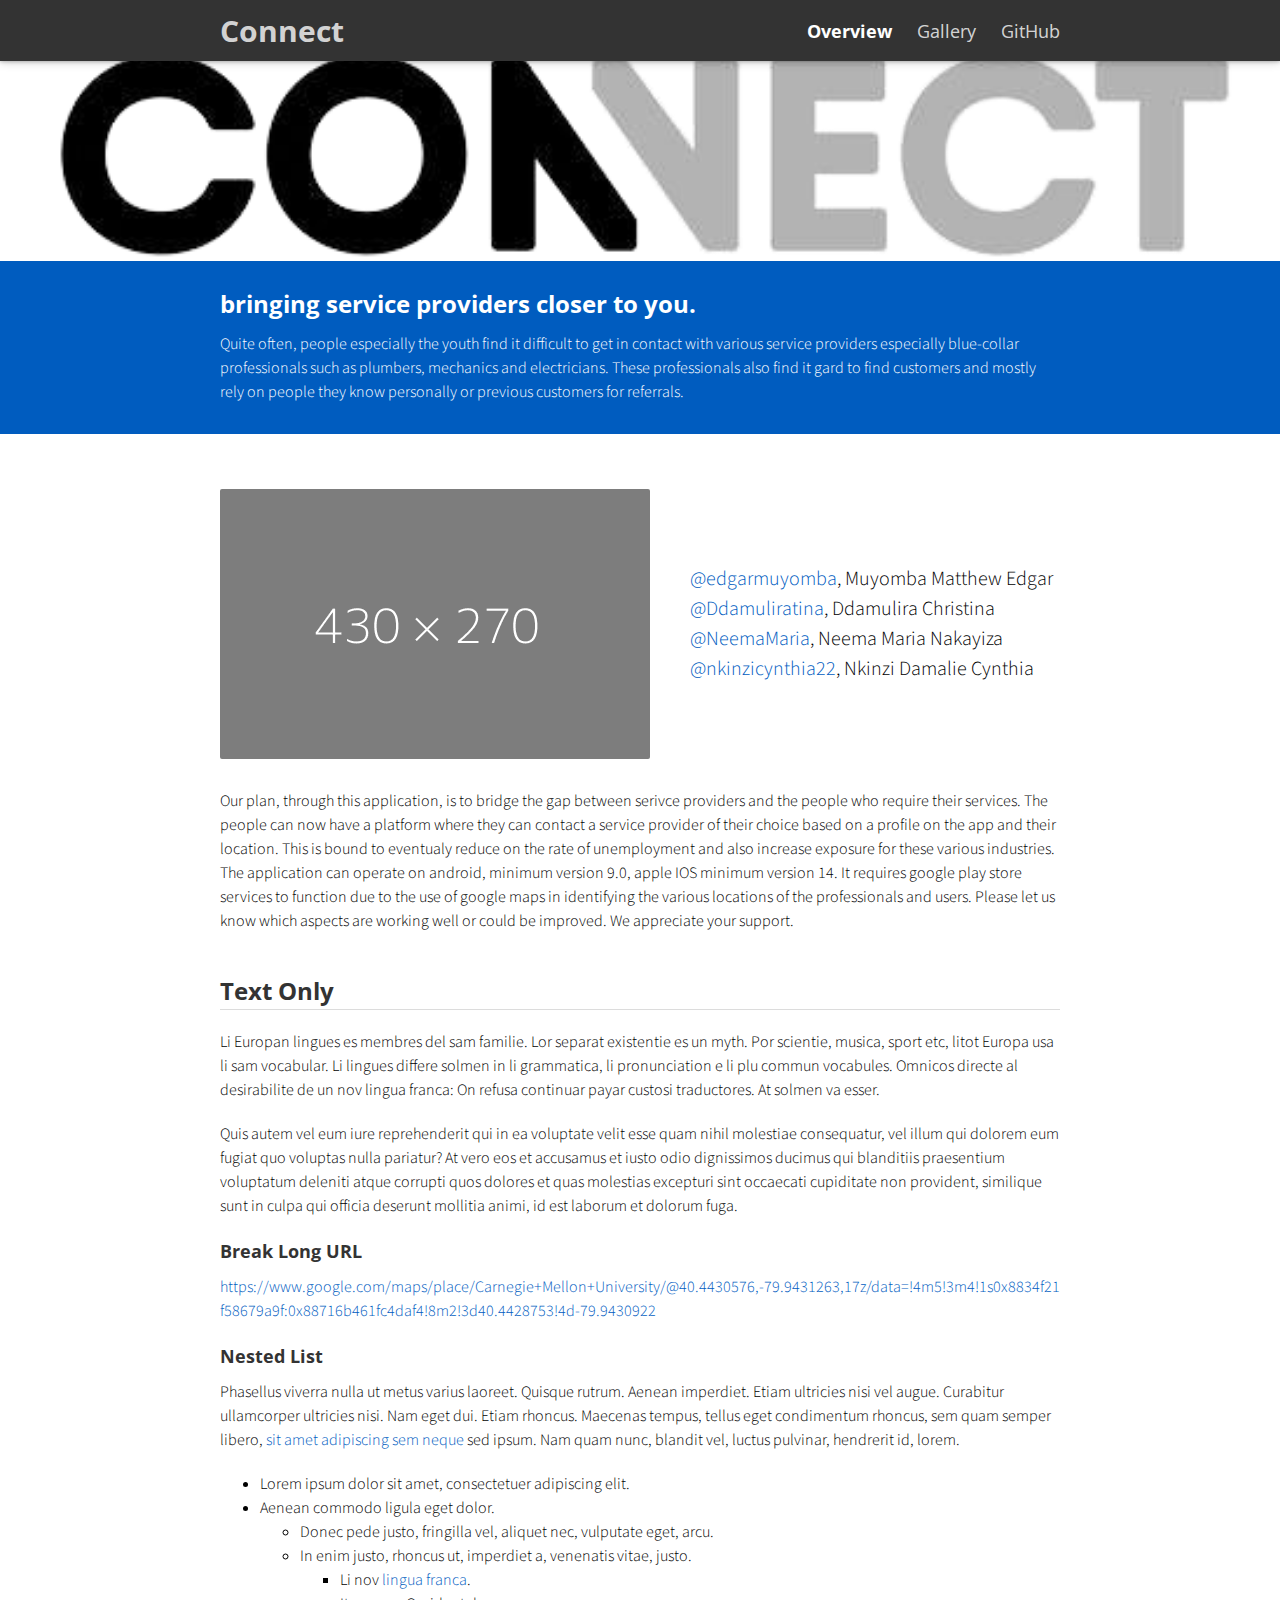
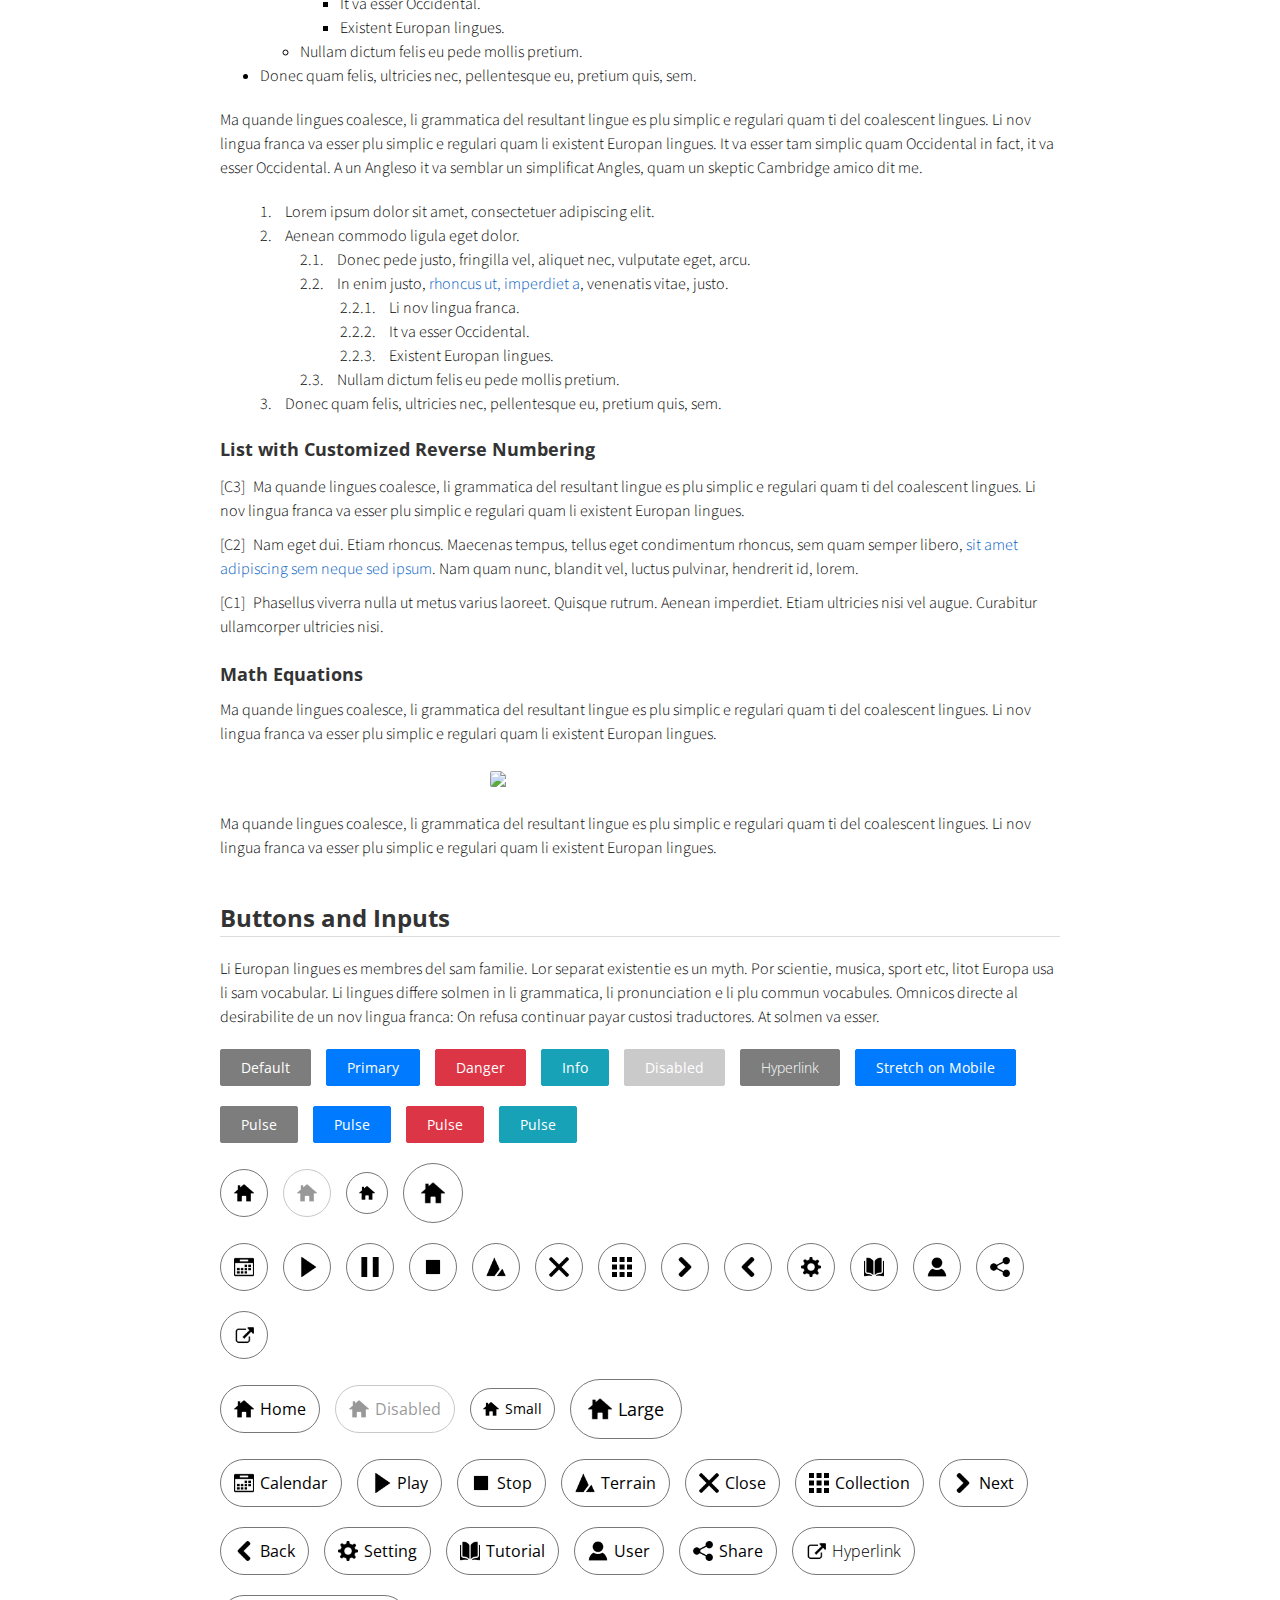
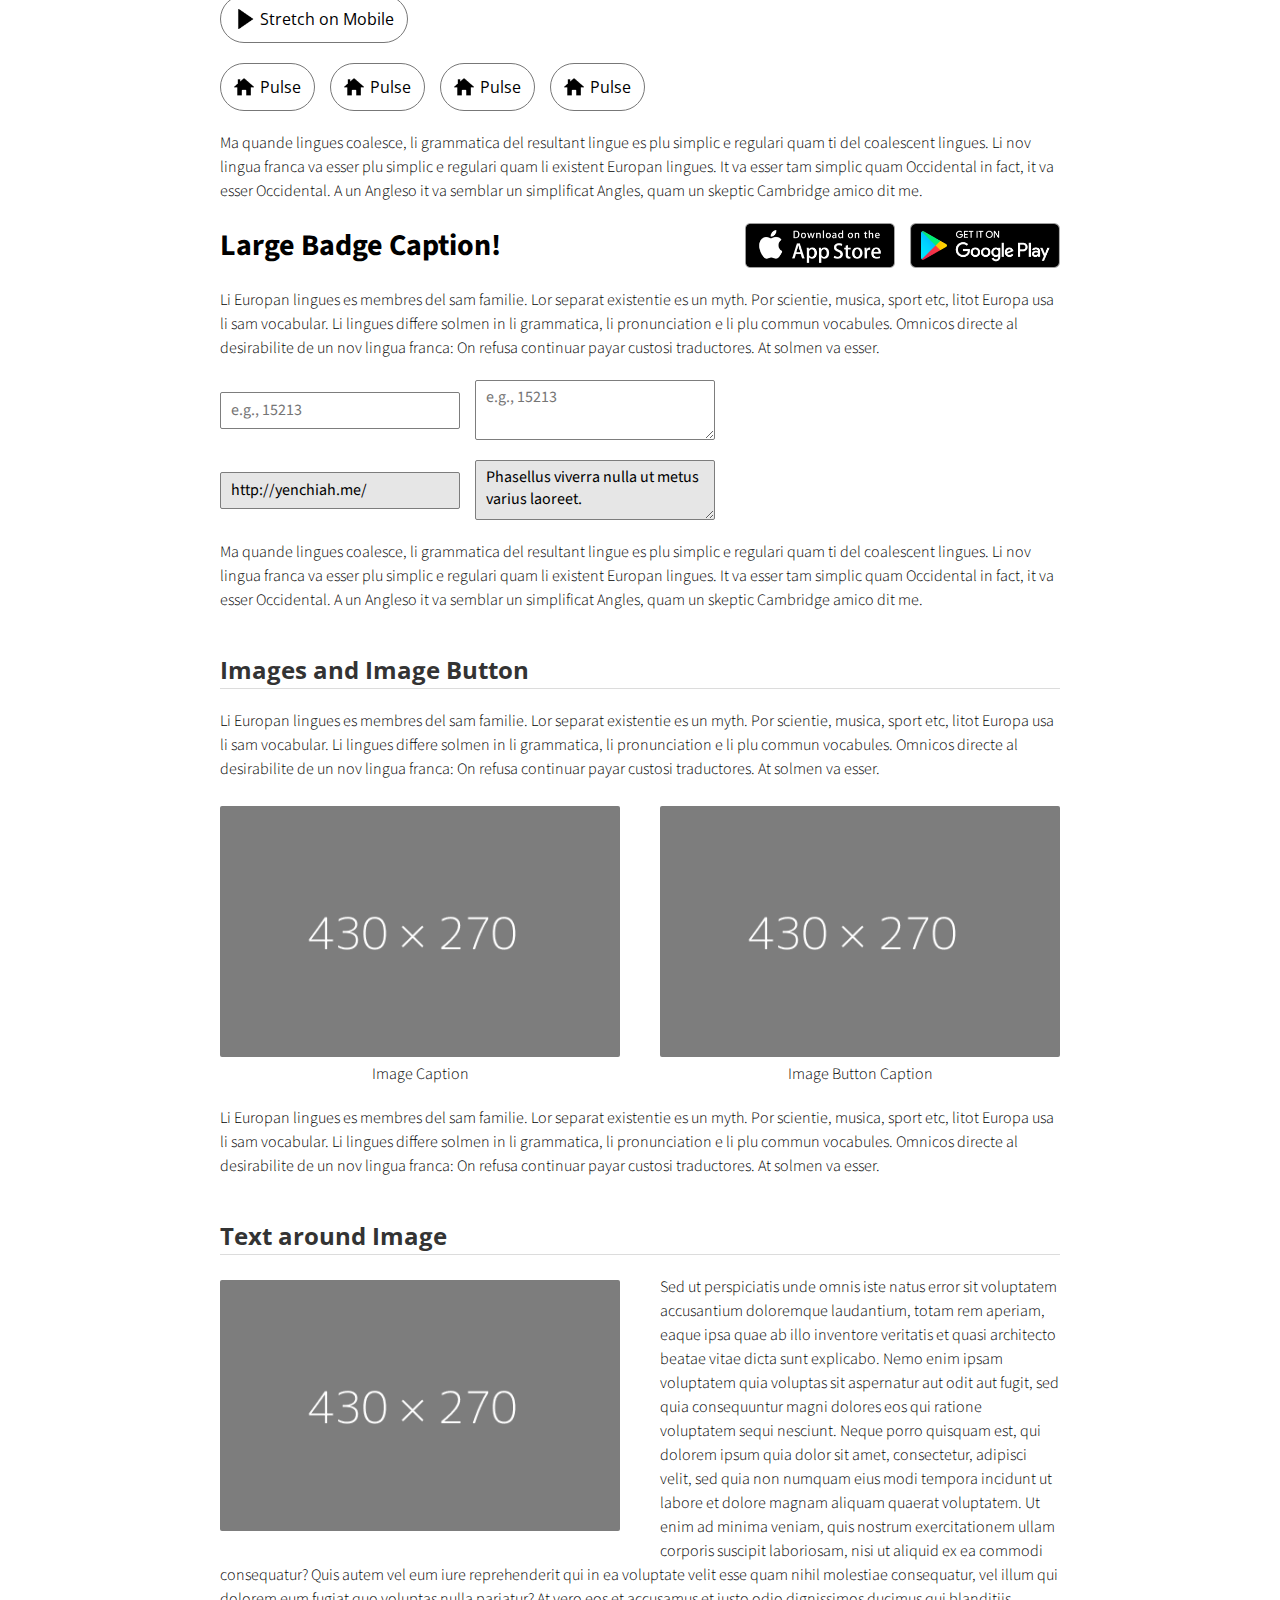
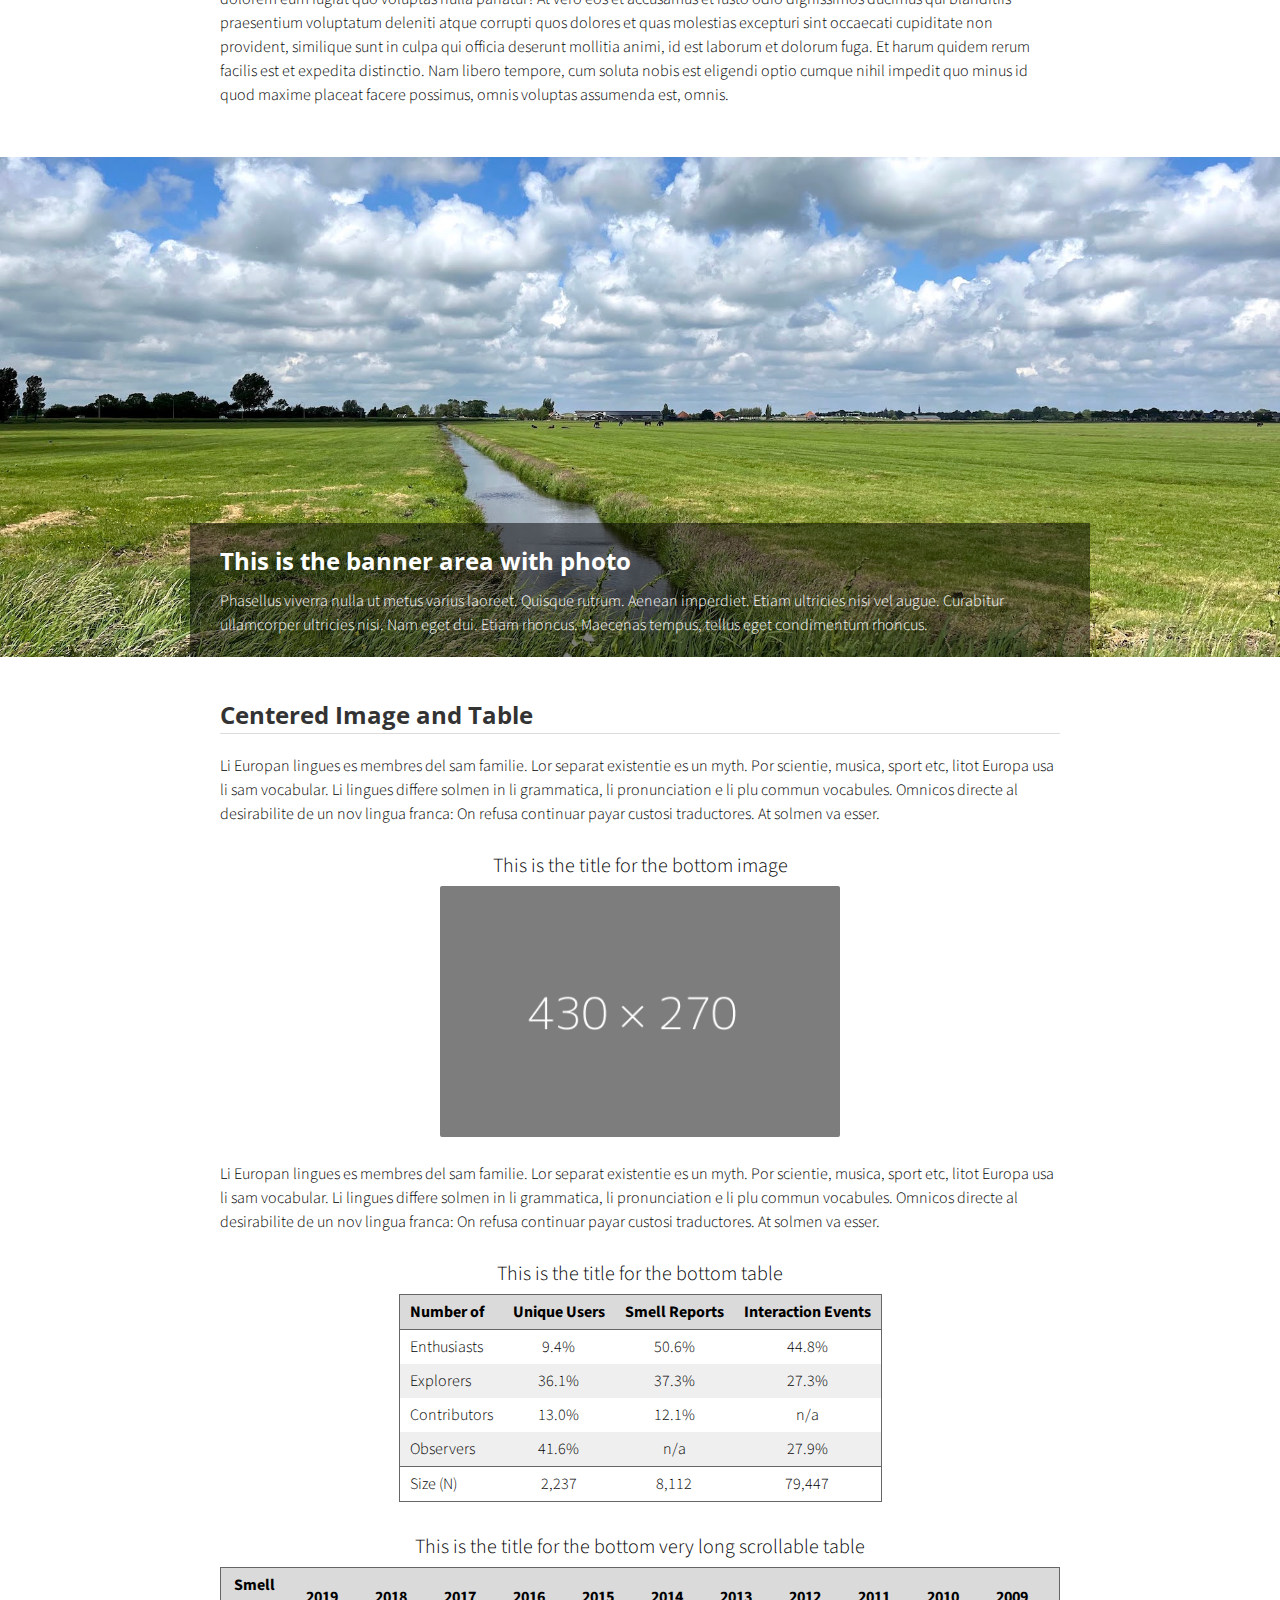
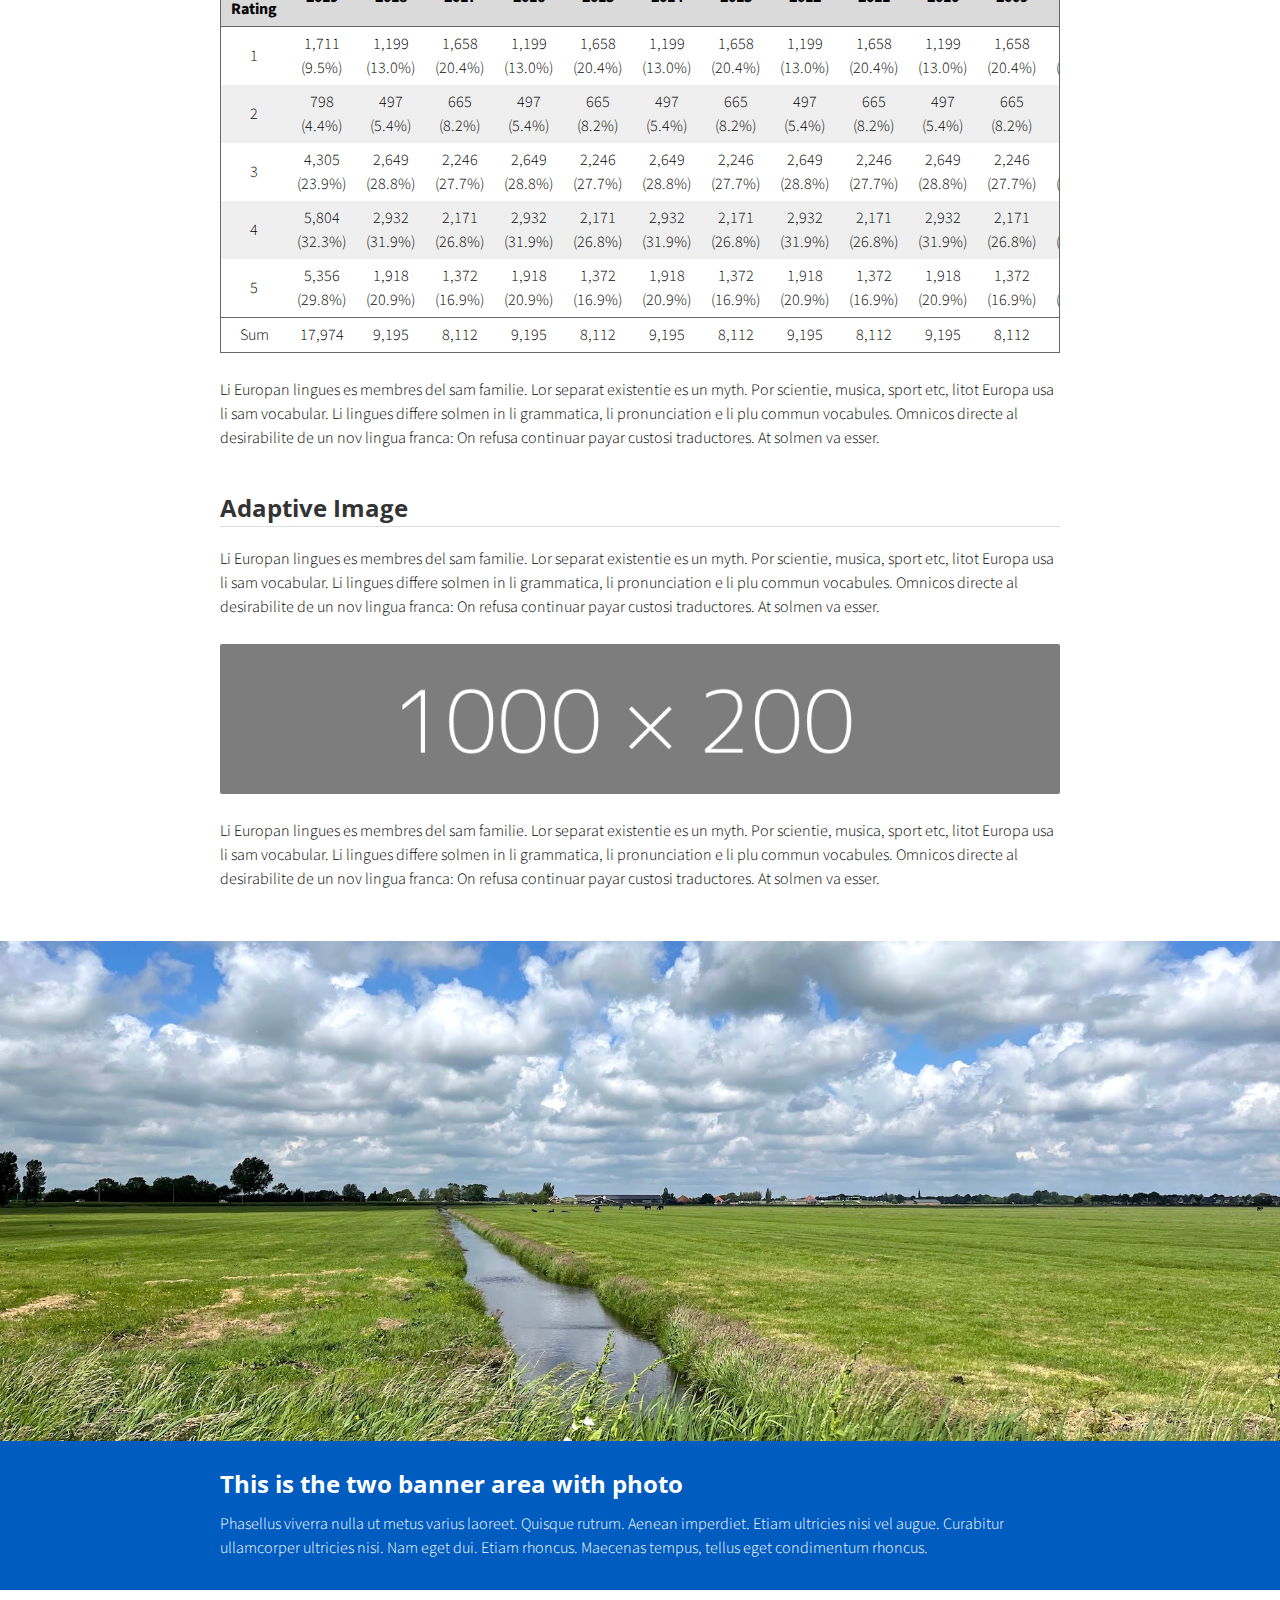
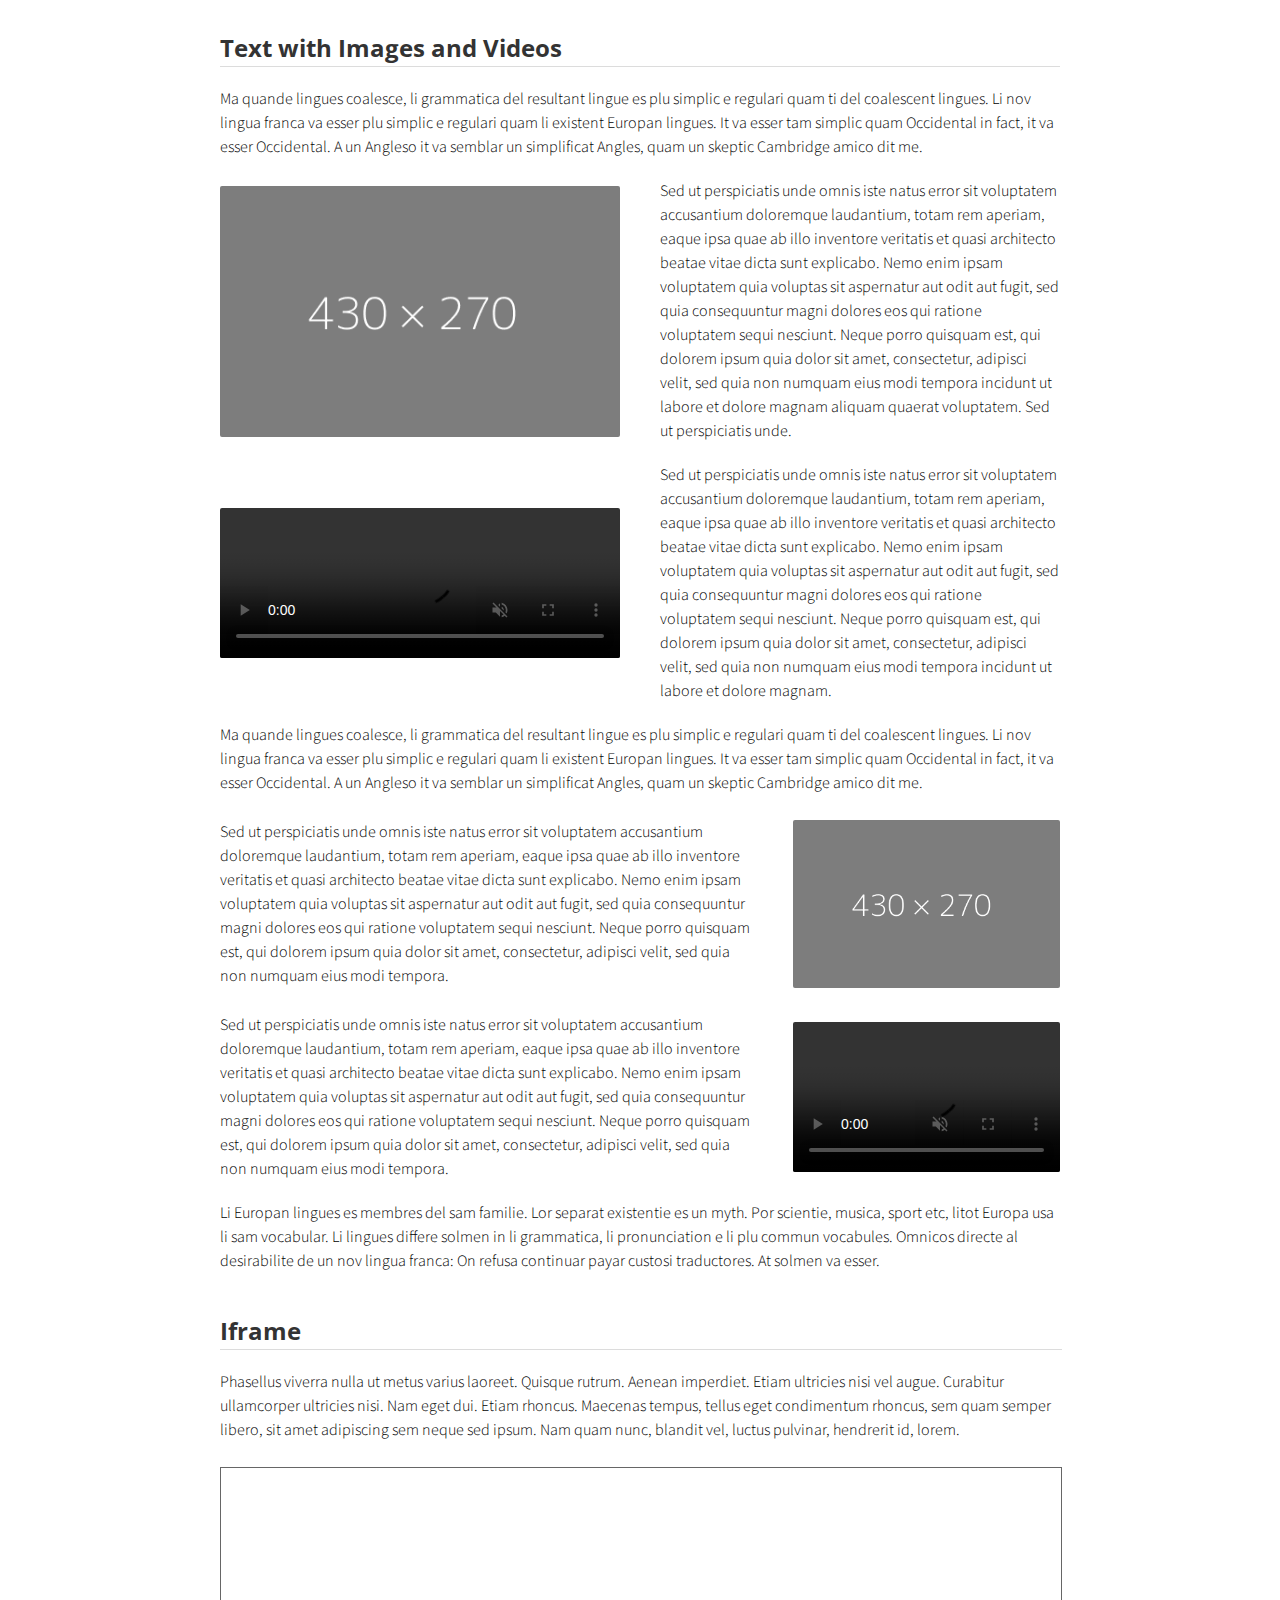
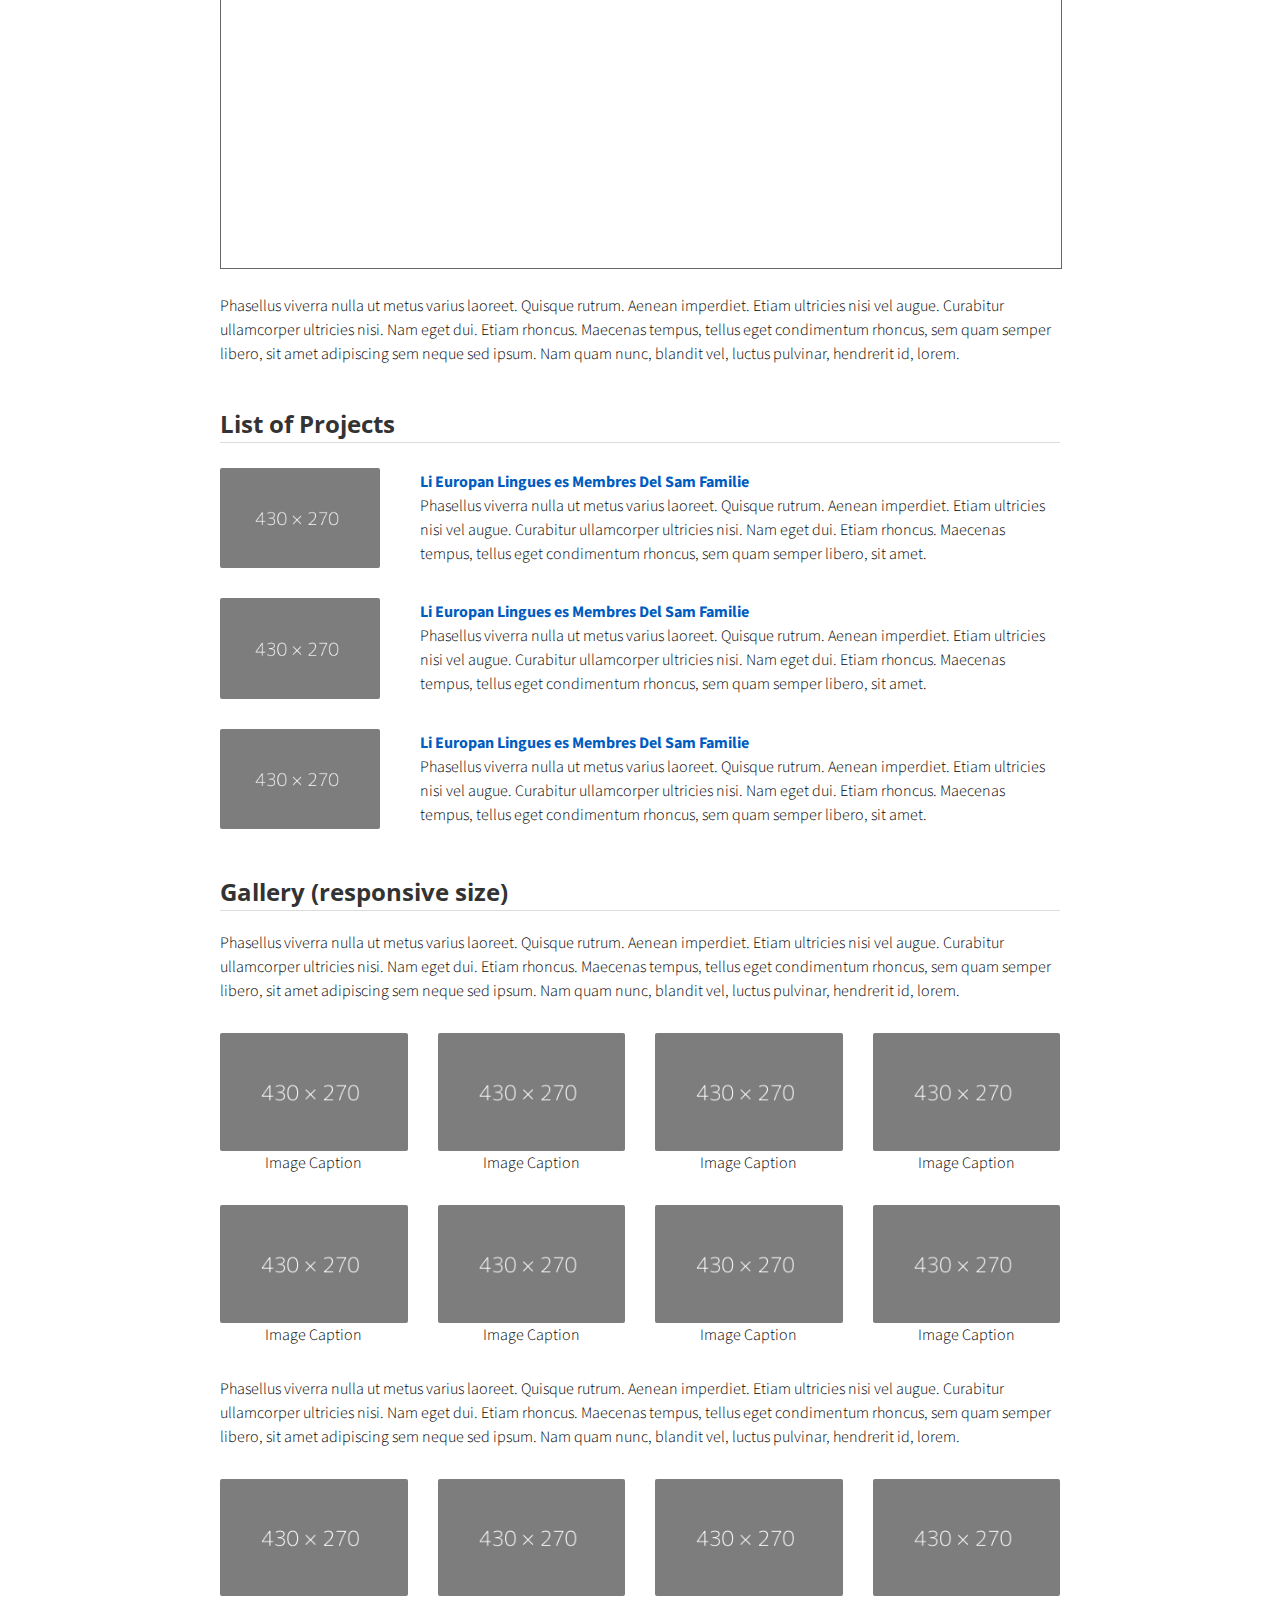
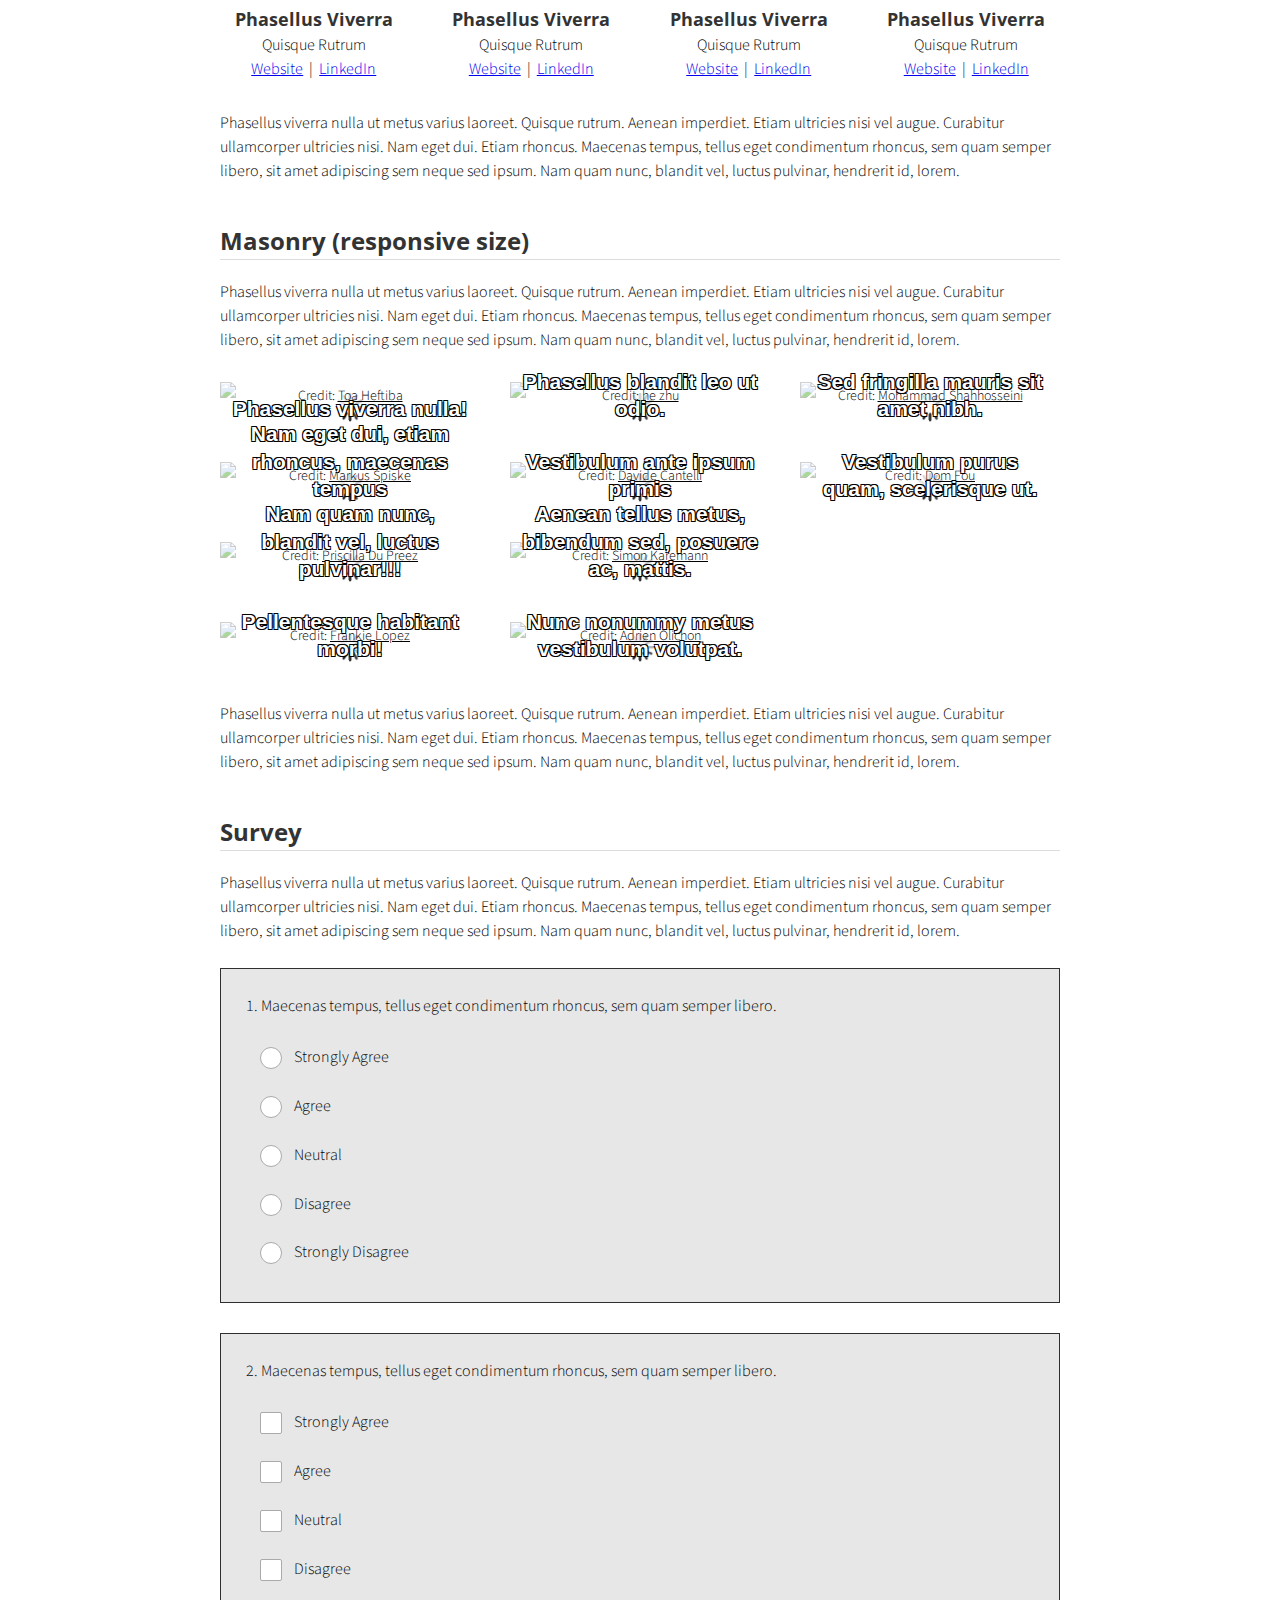
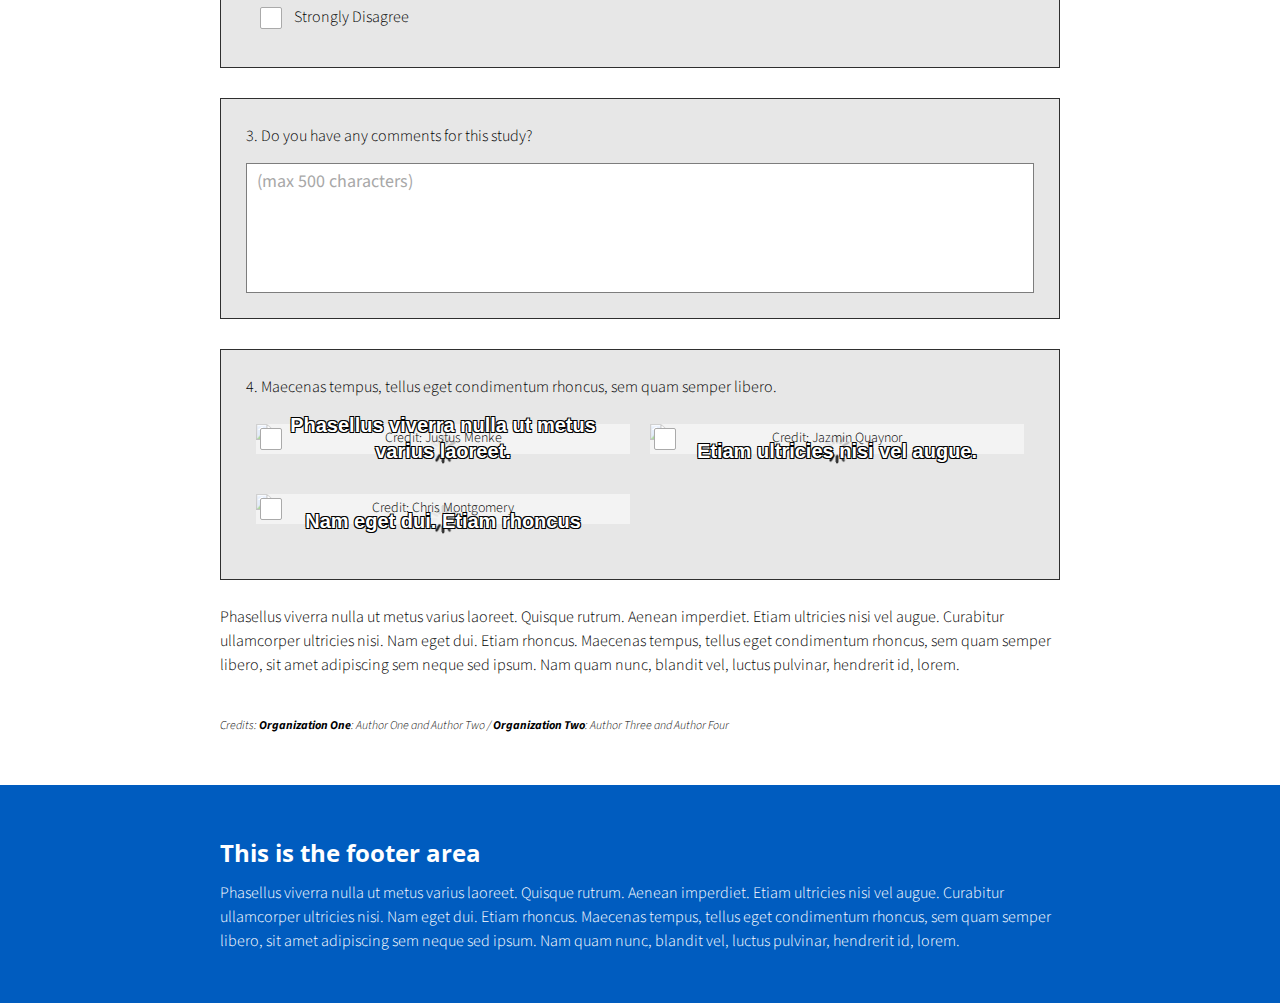
==== commit cc1c1cc4: "." ====
--- a/index.html
+++ b/index.html
@@ -24,7 +24,7 @@
 <body>
   <div class="menu-container"></div>
   <div class="content-container">
-    <div class="banner" style="background: url('img/dummy-background.jpeg') no-repeat center; background-size: cover; height: 200px;"></div>
+    <div class="banner" style="background: url('img/logo.png') no-repeat center; background-size: cover; height: 200px;"></div>
     <div class="banner">
       <div class="banner-table flex-column">
         <div class="flex-row">
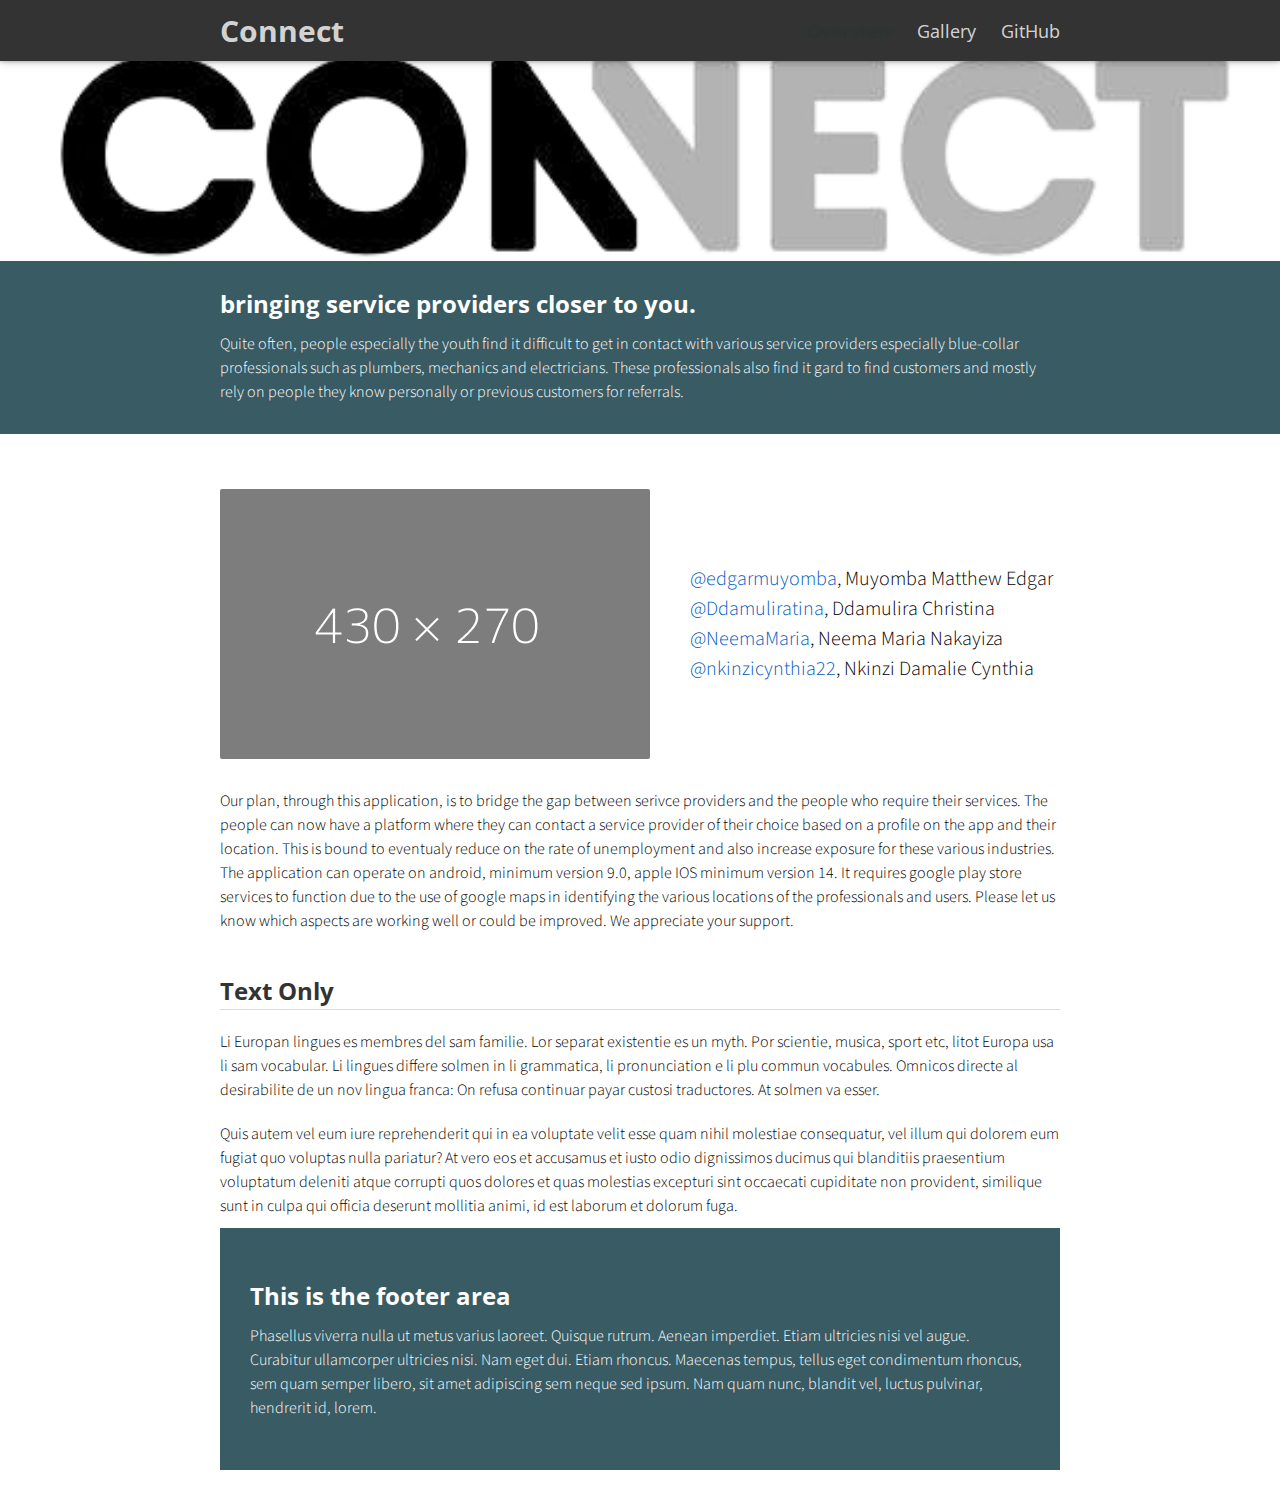
==== commit e9891a0e: "yes" ====
--- a/index.html
+++ b/index.html
@@ -14,7 +14,7 @@
   <script src="js/menu.js"></script>
   <style>
     .menu-index {
-      color: rgb(255, 255, 255) !important;
+      color: #2C3333 !important;
       opacity: 1 !important;
       font-weight: 700 !important;
     }
@@ -87,979 +87,6 @@
               excepturi sint occaecati cupiditate non provident, similique sunt in culpa qui officia deserunt mollitia
               animi, id est laborum et dolorum fuga.
             </p>
-            <h3>Break Long URL</h3>
-            <p class="text">
-              <a class="break-long-url" target="_blank" href="https://www.google.com/maps/place/Carnegie+Mellon+University/@40.4430576,-79.9431263,17z/data=!4m5!3m4!1s0x8834f21f58679a9f:0x88716b461fc4daf4!8m2!3d40.4428753!4d-79.9430922">https://www.google.com/maps/place/Carnegie+Mellon+University/@40.4430576,-79.9431263,17z/data=!4m5!3m4!1s0x8834f21f58679a9f:0x88716b461fc4daf4!8m2!3d40.4428753!4d-79.9430922</a>
-            </p>
-            <h3>Nested List</h3>
-            <p class="text">
-              Phasellus viverra nulla ut metus varius laoreet. Quisque rutrum. Aenean imperdiet. Etiam ultricies nisi vel
-              augue. Curabitur ullamcorper ultricies nisi. Nam eget dui. Etiam rhoncus. Maecenas tempus, tellus eget
-              condimentum rhoncus, sem quam semper libero, <a target="_blank" href="javascript:void(0)">sit amet adipiscing sem neque</a> sed ipsum. Nam quam nunc, blandit
-              vel, luctus pulvinar, hendrerit id, lorem.
-            </p>
-            <ul>
-              <li>Lorem ipsum dolor sit amet, consectetuer adipiscing elit.</li>
-              <li>Aenean commodo ligula eget dolor.
-                <ul>
-                  <li>Donec pede justo, fringilla vel, aliquet nec, vulputate eget, arcu.</li>
-                  <li>In enim justo, rhoncus ut, imperdiet a, venenatis vitae, justo.
-                    <ul>
-                      <li>Li nov <a target="_blank" href="javascript:void(0)">lingua franca</a>.</li>
-                      <li>It va esser Occidental.</li>
-                      <li>Existent Europan lingues.</li>
-                    </ul>
-                  </li>
-                  <li>Nullam dictum felis eu pede mollis pretium.</li>
-                </ul>
-              </li>
-              <li>Donec quam felis, ultricies nec, pellentesque eu, pretium quis, sem. </li>
-            </ul>
-            <p class="text">
-              Ma quande lingues coalesce, li grammatica del resultant lingue es plu simplic e regulari quam ti del
-              coalescent lingues. Li nov lingua franca va esser plu simplic e regulari quam li existent Europan lingues.
-              It va esser tam simplic quam Occidental in fact, it va esser Occidental. A un Angleso it va semblar un
-              simplificat Angles, quam un skeptic Cambridge amico dit me.
-            </p>
-            <ol class="nested">
-              <li>Lorem ipsum dolor sit amet, consectetuer adipiscing elit.</li>
-              <li>Aenean commodo ligula eget dolor.
-                <ol class="nested">
-                  <li>Donec pede justo, fringilla vel, aliquet nec, vulputate eget, arcu.</li>
-                  <li>In enim justo, <a target="_blank" href="javascript:void(0)">rhoncus ut, imperdiet a</a>, venenatis vitae, justo.
-                    <ol class="nested">
-                      <li>Li nov lingua franca.</li>
-                      <li>It va esser Occidental.</li>
-                      <li>Existent Europan lingues.</li>
-                    </ol>
-                  </li>
-                  <li>Nullam dictum felis eu pede mollis pretium.</li>
-                </ol>
-              </li>
-              <li>Donec quam felis, ultricies nec, pellentesque eu, pretium quis, sem. </li>
-            </ol>
-            <h3>List with Customized Reverse Numbering</h3>
-            <ol class="publication C-list">
-              <li>
-                <p class="text-small-margin">
-                  Phasellus viverra nulla ut metus varius laoreet. Quisque rutrum. Aenean imperdiet. Etiam ultricies nisi vel
-                  augue. Curabitur ullamcorper ultricies nisi.
-                </p>
-              </li>
-              <li>
-                <p class="text-small-margin">
-                  Nam eget dui. Etiam rhoncus. Maecenas tempus, tellus eget
-                  condimentum rhoncus, sem quam semper libero, <a target="_blank" href="javascript:void(0)">sit amet adipiscing sem neque sed ipsum</a>. Nam quam nunc, blandit
-                  vel, luctus pulvinar, hendrerit id, lorem.
-                </p>
-              </li>
-              <li>
-                <p class="text-small-margin">
-                  Ma quande lingues coalesce, li grammatica del resultant lingue es plu simplic e regulari quam ti del
-                  coalescent lingues. Li nov lingua franca va esser plu simplic e regulari quam li existent Europan lingues.
-                </p>
-              </li>
-            </ol>
-            <h3>Math Equations</h3>
-            <p class="text">
-              Ma quande lingues coalesce, li grammatica del resultant lingue es plu simplic e regulari quam ti del
-              coalescent lingues. Li nov lingua franca va esser plu simplic e regulari quam li existent Europan lingues.
-            </p>
-            <img class="image center" src="http://latex.codecogs.com/svg.latex?C\cdot(3\sin\theta_1+3\sin\theta_2-\cos\theta_1-\cos\theta_2)" style="max-width: 300px;">
-            <p class="text">
-              Ma quande lingues coalesce, li grammatica del resultant lingue es plu simplic e regulari quam ti del
-              coalescent lingues. Li nov lingua franca va esser plu simplic e regulari quam li existent Europan lingues.
-            </p>
-          </div>
-        </div>
-        <!--End Text Only-->
-        <!-------------------------------------------------------------------------------------------->
-        <!--Start Text with Buttons-->
-        <div class="flex-row">
-          <div class="flex-item flex-column">
-            <h2>Buttons and Inputs</h2>
-            <hr>
-            <p class="text">
-              Li Europan lingues es membres del sam familie. Lor separat existentie es un myth. Por scientie, musica,
-              sport etc, litot Europa usa li sam vocabular. Li lingues differe solmen in li grammatica, li pronunciation e
-              li plu commun vocabules. Omnicos directe al desirabilite de un nov lingua franca: On refusa continuar payar
-              custosi traductores. At solmen va esser.
-            </p>
-            <div class="control-group">
-              <button class="custom-button">Default</button>
-              <button class="custom-button custom-button-primary">Primary</button>
-              <button class="custom-button custom-button-danger">Danger</button>
-              <button class="custom-button custom-button-info">Info</button>
-              <button class="custom-button" disabled>Disabled</button>
-              <a class="custom-button" target="_blank" href="https://github.com/yenchiah/project-website-template" target="_blank">Hyperlink</a>
-              <button class="custom-button custom-button-primary stretch-on-mobile">Stretch on Mobile</button>
-            </div>
-            <div class="control-group">
-              <button class="custom-button pulse-black">Pulse</button>
-              <button class="custom-button custom-button-primary pulse-primary">Pulse</button>
-              <button class="custom-button custom-button-danger pulse-danger">Pulse</button>
-              <button class="custom-button custom-button-info pulse-info">Pulse</button>
-            </div>
-            <div class="control-group">
-              <button class="custom-button-flat"><img src="img/home.png"></button>
-              <button class="custom-button-flat" disabled><img src="img/home.png"></button>
-              <button class="custom-button-flat small"><img src="img/home.png"></button>
-              <button class="custom-button-flat large"><img src="img/home.png"></button>
-            </div>
-            <div class="control-group">
-              <button class="custom-button-flat"><img src="img/calendar.png"></button>
-              <button class="custom-button-flat"><img src="img/play.png"></button>
-              <button class="custom-button-flat"><img src="img/pause.png"></button>
-              <button class="custom-button-flat"><img src="img/stop.png"></button>
-              <button class="custom-button-flat"><img src="img/terrain.png"></button>
-              <button class="custom-button-flat"><img src="img/close.png"></button>
-              <button class="custom-button-flat"><img src="img/collection.png"></button>
-              <button class="custom-button-flat"><img src="img/next.png"></button>
-              <button class="custom-button-flat"><img src="img/back.png"></button>
-              <button class="custom-button-flat"><img src="img/setting.png"></button>
-              <button class="custom-button-flat"><img src="img/book.png"></button>
-              <button class="custom-button-flat"><img src="img/user.png"></button>
-              <button class="custom-button-flat"><img src="img/share.png"></button>
-              <a class="custom-button-flat" href="https://github.com/yenchiah/project-website-template" target="_blank">
-                <img src="img/link.png">
-              </a>
-            </div>
-            <div class="control-group">
-              <button class="custom-button-flat"><img src="img/home.png"><span>Home</span></button>
-              <button class="custom-button-flat" disabled><img src="img/home.png"><span>Disabled</span></button>
-              <button class="custom-button-flat small"><img src="img/home.png"><span>Small</span></button>
-              <button class="custom-button-flat large"><img src="img/home.png"><span>Large</span></button>
-            </div>
-            <div class="control-group">
-              <button class="custom-button-flat"><img src="img/calendar.png"><span>Calendar</span></button>
-              <button class="custom-button-flat"><img src="img/play.png"><span>Play</span></button>
-              <button class="custom-button-flat"><img src="img/stop.png"><span>Stop</span></button>
-              <button class="custom-button-flat"><img src="img/terrain.png"><span>Terrain</span></button>
-              <button class="custom-button-flat"><img src="img/close.png"><span>Close</span></button>
-              <button class="custom-button-flat"><img src="img/collection.png"><span>Collection</span></button>
-              <button class="custom-button-flat"><img src="img/next.png"><span>Next</span></button>
-              <button class="custom-button-flat"><img src="img/back.png"><span>Back</span></button>
-              <button class="custom-button-flat"><img src="img/setting.png"><span>Setting</span></button>
-              <button class="custom-button-flat"><img src="img/book.png"><span>Tutorial</span></button>
-              <button class="custom-button-flat"><img src="img/user.png"><span>User</span></button>
-              <button class="custom-button-flat"><img src="img/share.png"><span>Share</span></button>
-              <a class="custom-button-flat" href="https://github.com/yenchiah/project-website-template" target="_blank">
-                <img src="img/link.png"><span>Hyperlink</span>
-              </a>
-              <button class="custom-button-flat stretch-on-mobile"><img src="img/play.png"><span>Stretch on Mobile</span></button>
-            </div>
-            <div class="control-group">
-              <button class="custom-button-flat pulse-black"><img src="img/home.png"><span>Pulse</span></button>
-              <button class="custom-button-flat pulse-primary"><img src="img/home.png"><span>Pulse</span></button>
-              <button class="custom-button-flat pulse-danger"><img src="img/home.png"><span>Pulse</span></button>
-              <button class="custom-button-flat pulse-info"><img src="img/home.png"><span>Pulse</span></button>
-            </div>
-            <p class="text">
-              Ma quande lingues coalesce, li grammatica del resultant lingue es plu simplic e regulari quam ti del
-              coalescent lingues. Li nov lingua franca va esser plu simplic e regulari quam li existent Europan lingues.
-              It va esser tam simplic quam Occidental in fact, it va esser Occidental. A un Angleso it va semblar un
-              simplificat Angles, quam un skeptic Cambridge amico dit me.
-            </p>
-          </div>
-        </div>
-        <div class="flex-row-space-between">
-          <div class="flex-item flex-column">
-            <p class="text badge-text">Large Badge Caption!</p>
-          </div>
-          <div class="flex-item flex-column">
-            <div class="control-group">
-              <a href="javascript:void(0)" target="_blank" class="custom-image-button">
-                <img src="img/app-store-badge.png" width="150">
-              </a>
-              <a href="javascript:void(0)" target="_blank" class="custom-image-button">
-                <img src="img/google-play-badge.png" width="150">
-              </a>
-            </div>
-          </div>
-        </div>
-        <div class="flex-row">
-          <div class="flex-item flex-column">
-            <p class="text">
-              Li Europan lingues es membres del sam familie. Lor separat existentie es un myth. Por scientie, musica,
-              sport etc, litot Europa usa li sam vocabular. Li lingues differe solmen in li grammatica, li pronunciation e
-              li plu commun vocabules. Omnicos directe al desirabilite de un nov lingua franca: On refusa continuar payar
-              custosi traductores. At solmen va esser.
-            </p>
-            <div class="control-group">
-              <input class="custom-textbox stretch-on-mobile" type="text" placeholder="e.g., 15213">
-              <textarea class="custom-textbox stretch-on-mobile" placeholder="e.g., 15213"></textarea>
-            </div>
-            <div class="control-group">
-              <input class="custom-textbox stretch-on-mobile" value="http://yenchiah.me/" type="text" readonly>
-              <textarea class="custom-textbox stretch-on-mobile" readonly>Phasellus viverra nulla ut metus varius laoreet.</textarea>
-            </div>
-            <p class="text">
-              Ma quande lingues coalesce, li grammatica del resultant lingue es plu simplic e regulari quam ti del
-              coalescent lingues. Li nov lingua franca va esser plu simplic e regulari quam li existent Europan lingues.
-              It va esser tam simplic quam Occidental in fact, it va esser Occidental. A un Angleso it va semblar un
-              simplificat Angles, quam un skeptic Cambridge amico dit me.
-            </p>
-          </div>
-        </div>
-        <!--End Text with Buttons-->
-        <!-------------------------------------------------------------------------------------------->
-        <!--Start Text with Images and Image buttons-->
-        <div class="flex-row">
-          <div class="flex-item flex-column">
-            <h2>Images and Image Button</h2>
-            <hr>
-            <p class="text">
-              Li Europan lingues es membres del sam familie. Lor separat existentie es un myth. Por scientie, musica,
-              sport etc, litot Europa usa li sam vocabular. Li lingues differe solmen in li grammatica, li pronunciation e
-              li plu commun vocabules. Omnicos directe al desirabilite de un nov lingua franca: On refusa continuar payar
-              custosi traductores. At solmen va esser.
-            </p>
-          </div>
-        </div>
-        <div class="flex-row-space-between">
-          <div class="flex-item flex-column">
-            <img class="image max-width-400" src="img/dummay-img.png">
-            <p class="image-caption">Image Caption</p>
-          </div>
-          <div class="flex-item flex-column">
-            <a href="https://github.com/yenchiah/project-website-template" target="_blank" class="image max-width-400">
-              <img src="img/dummay-img.png">
-            </a>
-            <p class="image-caption">Image Button Caption</p>
-          </div>
-        </div>
-        <div class="flex-row">
-          <div class="flex-item flex-column">
-            <p class="text">
-              Li Europan lingues es membres del sam familie. Lor separat existentie es un myth. Por scientie, musica,
-              sport etc, litot Europa usa li sam vocabular. Li lingues differe solmen in li grammatica, li pronunciation e
-              li plu commun vocabules. Omnicos directe al desirabilite de un nov lingua franca: On refusa continuar payar
-              custosi traductores. At solmen va esser.
-            </p>
-          </div>
-        </div>
-        <!--End Text with Images and Image buttons-->
-        <!-------------------------------------------------------------------------------------------->
-        <!--Start Text around Image-->
-        <div class="flex-row">
-          <div class="flex-item flex-column">
-            <h2>Text around Image</h2>
-            <hr>
-            <p class="text">
-              <img class="image image-wrap-text max-width-400" src="img/dummay-img.png">
-              Sed ut perspiciatis unde omnis iste natus error sit voluptatem accusantium doloremque laudantium, totam rem
-              aperiam, eaque ipsa quae ab illo inventore veritatis et quasi architecto beatae vitae dicta sunt explicabo.
-              Nemo enim ipsam voluptatem quia voluptas sit aspernatur aut odit aut fugit, sed quia consequuntur magni
-              dolores eos qui ratione voluptatem sequi nesciunt. Neque porro quisquam est, qui dolorem ipsum quia dolor sit
-              amet, consectetur, adipisci velit, sed quia non numquam eius modi tempora incidunt ut labore et dolore magnam
-              aliquam quaerat voluptatem. Ut enim ad minima veniam, quis nostrum exercitationem ullam corporis suscipit
-              laboriosam, nisi ut aliquid ex ea commodi consequatur? Quis autem vel eum iure reprehenderit qui in ea
-              voluptate velit esse quam nihil molestiae consequatur, vel illum qui dolorem eum fugiat quo voluptas nulla
-              pariatur? At vero eos et accusamus et iusto odio dignissimos ducimus qui blanditiis praesentium voluptatum
-              deleniti atque corrupti quos dolores et quas molestias excepturi sint occaecati cupiditate non provident,
-              similique sunt in culpa qui officia deserunt mollitia animi, id est laborum et dolorum fuga. Et harum quidem
-              rerum facilis est et expedita distinctio. Nam libero tempore, cum soluta nobis est eligendi optio cumque nihil
-              impedit quo minus id quod maxime placeat facere possimus, omnis voluptas assumenda est, omnis.
-            </p>
-          </div>
-        </div>
-        <!--End Text around Image-->
-        <!-------------------------------------------------------------------------------------------->
-      </div>
-    </div>
-    <div class="banner" style="background: url('img/dummy-background.jpeg') no-repeat center; background-size: cover; height: 500px;">
-      <div class="banner-table flex-column" style="background-color: rgba(0, 0, 0, 0.5);">
-        <div class="flex-row">
-          <div class="flex-item flex-column">
-            <h2 class="no-top-margin">This is the banner area with photo</h2>
-            <p class="text no-bottom-margin">
-              Phasellus viverra nulla ut metus varius laoreet. Quisque rutrum. Aenean imperdiet. Etiam ultricies nisi vel
-              augue. Curabitur ullamcorper ultricies nisi. Nam eget dui. Etiam rhoncus. Maecenas tempus, tellus eget
-              condimentum rhoncus.
-            </p>
-          </div>
-        </div>
-      </div>
-    </div>
-    <div class="content">
-      <div class="content-table flex-column">
-        <!-------------------------------------------------------------------------------------------->
-        <!--Start Text with Centered Image and Table-->
-        <div class="flex-row">
-          <div class="flex-item flex-column">
-            <h2 class="no-top-margin">Centered Image and Table</h2>
-            <hr>
-            <p class="text">
-              Li Europan lingues es membres del sam familie. Lor separat existentie es un myth. Por scientie, musica,
-              sport etc, litot Europa usa li sam vocabular. Li lingues differe solmen in li grammatica, li pronunciation e
-              li plu commun vocabules. Omnicos directe al desirabilite de un nov lingua franca: On refusa continuar payar
-              custosi traductores. At solmen va esser.
-            </p>
-            <p class="text text-center graph-title">
-              This is the title for the bottom image
-            </p>
-            <img class="image center max-width-400 add-top-margin-small" src="img/dummay-img.png">
-            <p class="text">
-              Li Europan lingues es membres del sam familie. Lor separat existentie es un myth. Por scientie, musica,
-              sport etc, litot Europa usa li sam vocabular. Li lingues differe solmen in li grammatica, li pronunciation e
-              li plu commun vocabules. Omnicos directe al desirabilite de un nov lingua franca: On refusa continuar payar
-              custosi traductores. At solmen va esser.
-            </p>
-            <p class="text text-center graph-title">
-              This is the title for the bottom table
-            </p>
-            <div class="custom-table-container center add-top-margin-small">
-              <table class="custom-table">
-                <thead>
-                  <tr class="bg-color-gray">
-                    <th>Number of</th>
-                    <th class="text-center">Unique Users</th>
-                    <th class="text-center">Smell Reports</th>
-                    <th class="text-center">Interaction Events</th>
-                  </tr>
-                </thead>
-                <tbody>
-                  <tr>
-                    <td>Enthusiasts</td>
-                    <td class="text-center">9.4%</td>
-                    <td class="text-center">50.6%</td>
-                    <td class="text-center">44.8%</td>
-                  </tr>
-                  <tr class="bg-color-light-gray">
-                    <td>Explorers</td>
-                    <td class="text-center">36.1%</td>
-                    <td class="text-center">37.3%</td>
-                    <td class="text-center">27.3%</td>
-                  </tr>
-                  <tr>
-                    <td>Contributors</td>
-                    <td class="text-center">13.0%</td>
-                    <td class="text-center">12.1%</td>
-                    <td class="text-center">n/a</td>
-                  </tr>
-                  <tr class="bg-color-light-gray">
-                    <td>Observers</td>
-                    <td class="text-center">41.6%</td>
-                    <td class="text-center">n/a</td>
-                    <td class="text-center">27.9%</td>
-                  </tr>
-                </tbody>
-                <tfoot>
-                  <tr>
-                    <td>Size (N)</td>
-                    <td class="text-center">2,237</td>
-                    <td class="text-center">8,112</td>
-                    <td class="text-center">79,447</td>
-                  </tr>
-                </tfoot>
-              </table>
-            </div>
-            <p class="text text-center graph-title">
-              This is the title for the bottom very long scrollable table
-            </p>
-            <div class="custom-table-container center add-top-margin-small">
-              <table class="custom-table">
-                <thead>
-                  <tr class="bg-color-gray">
-                    <th class="text-center">Smell Rating</th>
-                    <th class="text-center">2019</th>
-                    <th class="text-center">2018</th>
-                    <th class="text-center">2017</th>
-                    <th class="text-center">2016</th>
-                    <th class="text-center">2015</th>
-                    <th class="text-center">2014</th>
-                    <th class="text-center">2013</th>
-                    <th class="text-center">2012</th>
-                    <th class="text-center">2011</th>
-                    <th class="text-center">2010</th>
-                    <th class="text-center">2009</th>
-                    <th class="text-center">2008</th>
-                    <th class="text-center">2007</th>
-                  </tr>
-                </thead>
-                <tbody>
-                  <tr>
-                    <td class="text-center">1</td>
-                    <td class="text-center">1,711 (9.5%)</td>
-                    <td class="text-center">1,199 (13.0%)</td>
-                    <td class="text-center">1,658 (20.4%)</td>
-                    <td class="text-center">1,199 (13.0%)</td>
-                    <td class="text-center">1,658 (20.4%)</td>
-                    <td class="text-center">1,199 (13.0%)</td>
-                    <td class="text-center">1,658 (20.4%)</td>
-                    <td class="text-center">1,199 (13.0%)</td>
-                    <td class="text-center">1,658 (20.4%)</td>
-                    <td class="text-center">1,199 (13.0%)</td>
-                    <td class="text-center">1,658 (20.4%)</td>
-                    <td class="text-center">1,199 (13.0%)</td>
-                    <td class="text-center">1,658 (20.4%)</td>
-                  </tr>
-                  <tr class="bg-color-light-gray">
-                    <td class="text-center">2</td>
-                    <td class="text-center">798 (4.4%)</td>
-                    <td class="text-center">497 (5.4%)</td>
-                    <td class="text-center">665 (8.2%)</td>
-                    <td class="text-center">497 (5.4%)</td>
-                    <td class="text-center">665 (8.2%)</td>
-                    <td class="text-center">497 (5.4%)</td>
-                    <td class="text-center">665 (8.2%)</td>
-                    <td class="text-center">497 (5.4%)</td>
-                    <td class="text-center">665 (8.2%)</td>
-                    <td class="text-center">497 (5.4%)</td>
-                    <td class="text-center">665 (8.2%)</td>
-                    <td class="text-center">497 (5.4%)</td>
-                    <td class="text-center">665 (8.2%)</td>
-                  </tr>
-                  <tr>
-                    <td class="text-center">3</td>
-                    <td class="text-center">4,305 (23.9%)</td>
-                    <td class="text-center">2,649 (28.8%)</td>
-                    <td class="text-center">2,246 (27.7%)</td>
-                    <td class="text-center">2,649 (28.8%)</td>
-                    <td class="text-center">2,246 (27.7%)</td>
-                    <td class="text-center">2,649 (28.8%)</td>
-                    <td class="text-center">2,246 (27.7%)</td>
-                    <td class="text-center">2,649 (28.8%)</td>
-                    <td class="text-center">2,246 (27.7%)</td>
-                    <td class="text-center">2,649 (28.8%)</td>
-                    <td class="text-center">2,246 (27.7%)</td>
-                    <td class="text-center">2,649 (28.8%)</td>
-                    <td class="text-center">2,246 (27.7%)</td>
-                  </tr>
-                  <tr class="bg-color-light-gray">
-                    <td class="text-center">4</td>
-                    <td class="text-center">5,804 (32.3%)</td>
-                    <td class="text-center">2,932 (31.9%)</td>
-                    <td class="text-center">2,171 (26.8%)</td>
-                    <td class="text-center">2,932 (31.9%)</td>
-                    <td class="text-center">2,171 (26.8%)</td>
-                    <td class="text-center">2,932 (31.9%)</td>
-                    <td class="text-center">2,171 (26.8%)</td>
-                    <td class="text-center">2,932 (31.9%)</td>
-                    <td class="text-center">2,171 (26.8%)</td>
-                    <td class="text-center">2,932 (31.9%)</td>
-                    <td class="text-center">2,171 (26.8%)</td>
-                    <td class="text-center">2,932 (31.9%)</td>
-                    <td class="text-center">2,171 (26.8%)</td>
-                  </tr>
-                  <tr>
-                    <td class="text-center">5</td>
-                    <td class="text-center">5,356 (29.8%)</td>
-                    <td class="text-center">1,918 (20.9%)</td>
-                    <td class="text-center">1,372 (16.9%)</td>
-                    <td class="text-center">1,918 (20.9%)</td>
-                    <td class="text-center">1,372 (16.9%)</td>
-                    <td class="text-center">1,918 (20.9%)</td>
-                    <td class="text-center">1,372 (16.9%)</td>
-                    <td class="text-center">1,918 (20.9%)</td>
-                    <td class="text-center">1,372 (16.9%)</td>
-                    <td class="text-center">1,918 (20.9%)</td>
-                    <td class="text-center">1,372 (16.9%)</td>
-                    <td class="text-center">1,918 (20.9%)</td>
-                    <td class="text-center">1,372 (16.9%)</td>
-                  </tr>
-                </tbody>
-                <tfoot>
-                  <tr>
-                    <td class="text-center">Sum</td>
-                    <td class="text-center">17,974</td>
-                    <td class="text-center">9,195</td>
-                    <td class="text-center">8,112</td>
-                    <td class="text-center">9,195</td>
-                    <td class="text-center">8,112</td>
-                    <td class="text-center">9,195</td>
-                    <td class="text-center">8,112</td>
-                    <td class="text-center">9,195</td>
-                    <td class="text-center">8,112</td>
-                    <td class="text-center">9,195</td>
-                    <td class="text-center">8,112</td>
-                    <td class="text-center">9,195</td>
-                    <td class="text-center">8,112</td>
-                  </tr>
-                </tfoot>
-              </table>
-            </div>
-            <p class="text">
-              Li Europan lingues es membres del sam familie. Lor separat existentie es un myth. Por scientie, musica,
-              sport etc, litot Europa usa li sam vocabular. Li lingues differe solmen in li grammatica, li pronunciation e
-              li plu commun vocabules. Omnicos directe al desirabilite de un nov lingua franca: On refusa continuar payar
-              custosi traductores. At solmen va esser.
-            </p>
-          </div>
-        </div>
-        <!--End Text with Centered Image and Table-->
-        <!-------------------------------------------------------------------------------------------->
-        <!--Start Text with Adaptive Image-->
-        <div class="flex-row">
-          <div class="flex-item flex-column">
-            <h2>Adaptive Image</h2>
-            <hr>
-            <p class="text">
-              Li Europan lingues es membres del sam familie. Lor separat existentie es un myth. Por scientie, musica,
-              sport etc, litot Europa usa li sam vocabular. Li lingues differe solmen in li grammatica, li pronunciation e
-              li plu commun vocabules. Omnicos directe al desirabilite de un nov lingua franca: On refusa continuar payar
-              custosi traductores. At solmen va esser.
-            </p>
-            <a class="image adaptive-image" style="background-image: url('img/dummay-img-long.png'); min-height: 150px;" href="img/dummay-img-long.png" target="_blank"></a>
-            <p class="text">
-              Li Europan lingues es membres del sam familie. Lor separat existentie es un myth. Por scientie, musica,
-              sport etc, litot Europa usa li sam vocabular. Li lingues differe solmen in li grammatica, li pronunciation e
-              li plu commun vocabules. Omnicos directe al desirabilite de un nov lingua franca: On refusa continuar payar
-              custosi traductores. At solmen va esser.
-            </p>
-          </div>
-        </div>
-        <!--End Text with Adaptive Image-->
-        <!-------------------------------------------------------------------------------------------->
-      </div>
-    </div>
-    <div class="banner" style="background: url('img/dummy-background.jpeg') no-repeat center; background-size: cover; height: 500px;"></div>
-    <div class="banner">
-      <div class="banner-table flex-column">
-        <div class="flex-row">
-          <div class="flex-item flex-column">
-            <h2 class="add-top-margin-small">This is the two banner area with photo</h2>
-            <p class="text">
-              Phasellus viverra nulla ut metus varius laoreet. Quisque rutrum. Aenean imperdiet. Etiam ultricies nisi vel
-              augue. Curabitur ullamcorper ultricies nisi. Nam eget dui. Etiam rhoncus. Maecenas tempus, tellus eget
-              condimentum rhoncus.
-            </p>
-          </div>
-        </div>
-      </div>
-    </div>
-    <div class="content">
-      <div class="content-table flex-column">
-        <!-------------------------------------------------------------------------------------------->
-        <!--Start Text with Images and Videos-->
-        <div class="flex-row">
-          <div class="flex-item flex-column">
-            <h2 class="no-top-margin">Text with Images and Videos</h2>
-            <hr>
-            <p class="text">
-              Ma quande lingues coalesce, li grammatica del resultant lingue es plu simplic e regulari quam ti del
-              coalescent lingues. Li nov lingua franca va esser plu simplic e regulari quam li existent Europan lingues.
-              It va esser tam simplic quam Occidental in fact, it va esser Occidental. A un Angleso it va semblar un
-              simplificat Angles, quam un skeptic Cambridge amico dit me.
-            </p>
-          </div>
-        </div>
-        <div class="flex-row">
-          <div class="flex-item flex-item-stretch flex-column">
-            <img class="image" src="img/dummay-img.png">
-          </div>
-          <div class="flex-item flex-item-stretch flex-column">
-            <p class="text">
-              Sed ut perspiciatis unde omnis iste natus error sit voluptatem accusantium doloremque laudantium, totam rem
-              aperiam, eaque ipsa quae ab illo inventore veritatis et quasi architecto beatae vitae dicta sunt explicabo.
-              Nemo enim ipsam voluptatem quia voluptas sit aspernatur aut odit aut fugit, sed quia consequuntur magni
-              dolores eos qui ratione voluptatem sequi nesciunt. Neque porro quisquam est, qui dolorem ipsum quia dolor
-              sit amet, consectetur, adipisci velit, sed quia non numquam eius modi tempora incidunt ut labore et dolore
-              magnam aliquam quaerat voluptatem. Sed ut perspiciatis unde.
-            </p>
-          </div>
-        </div>
-        <div class="flex-row">
-          <div class="flex-item flex-item-stretch flex-column">
-            <video preload controls autoplay loop muted playsinline class="image">
-              <source src="vid/mov_bbb.mp4" type="video/mp4">
-              Your browser does not support the video tag.
-            </video>
-          </div>
-          <div class="flex-item flex-item-stretch flex-column">
-            <p class="text">
-              Sed ut perspiciatis unde omnis iste natus error sit voluptatem accusantium doloremque laudantium, totam rem
-              aperiam, eaque ipsa quae ab illo inventore veritatis et quasi architecto beatae vitae dicta sunt explicabo.
-              Nemo enim ipsam voluptatem quia voluptas sit aspernatur aut odit aut fugit, sed quia consequuntur magni
-              dolores eos qui ratione voluptatem sequi nesciunt. Neque porro quisquam est, qui dolorem ipsum quia dolor
-              sit amet, consectetur, adipisci velit, sed quia non numquam eius modi tempora incidunt ut labore et dolore
-              magnam.
-            </p>
-          </div>
-        </div>
-        <div class="flex-row">
-          <div class="flex-item flex-column">
-            <p class="text">
-              Ma quande lingues coalesce, li grammatica del resultant lingue es plu simplic e regulari quam ti del
-              coalescent lingues. Li nov lingua franca va esser plu simplic e regulari quam li existent Europan lingues.
-              It va esser tam simplic quam Occidental in fact, it va esser Occidental. A un Angleso it va semblar un
-              simplificat Angles, quam un skeptic Cambridge amico dit me.
-            </p>
-          </div>
-        </div>
-        <div class="flex-row">
-          <div class="flex-item flex-item-stretch-2 flex-column">
-            <p class="text">
-              Sed ut perspiciatis unde omnis iste natus error sit voluptatem accusantium doloremque laudantium, totam rem
-              aperiam, eaque ipsa quae ab illo inventore veritatis et quasi architecto beatae vitae dicta sunt explicabo.
-              Nemo enim ipsam voluptatem quia voluptas sit aspernatur aut odit aut fugit, sed quia consequuntur magni
-              dolores eos qui ratione voluptatem sequi nesciunt. Neque porro quisquam est, qui dolorem ipsum quia dolor
-              sit amet, consectetur, adipisci velit, sed quia non numquam eius modi tempora.
-            </p>
-          </div>
-          <div class="flex-item flex-item-stretch flex-column">
-            <img class="image" src="img/dummay-img.png">
-          </div>
-        </div>
-        <div class="flex-row">
-          <div class="flex-item flex-item-stretch-2 flex-column">
-            <p class="text">
-              Sed ut perspiciatis unde omnis iste natus error sit voluptatem accusantium doloremque laudantium, totam rem
-              aperiam, eaque ipsa quae ab illo inventore veritatis et quasi architecto beatae vitae dicta sunt explicabo.
-              Nemo enim ipsam voluptatem quia voluptas sit aspernatur aut odit aut fugit, sed quia consequuntur magni
-              dolores eos qui ratione voluptatem sequi nesciunt. Neque porro quisquam est, qui dolorem ipsum quia dolor
-              sit amet, consectetur, adipisci velit, sed quia non numquam eius modi tempora.
-            </p>
-          </div>
-          <div class="flex-item flex-item-stretch flex-column">
-            <video preload controls autoplay loop muted playsinline class="image">
-              <source src="vid/mov_bbb.mp4" type="video/mp4">
-              Your browser does not support the video tag.
-            </video>
-          </div>
-        </div>
-        <div class="flex-row">
-          <div class="flex-item flex-item-stretch flex-column">
-            <p class="text">
-              Li Europan lingues es membres del sam familie. Lor separat existentie es un myth. Por scientie, musica,
-              sport etc, litot Europa usa li sam vocabular. Li lingues differe solmen in li grammatica, li pronunciation e
-              li plu commun vocabules. Omnicos directe al desirabilite de un nov lingua franca: On refusa continuar payar
-              custosi traductores. At solmen va esser.
-            </p>
-          </div>
-        </div>
-        <!--End Text with Images and Videos-->
-        <!-------------------------------------------------------------------------------------------->
-        <!--Start Text with Iframe-->
-        <div class="flex-row">
-          <div class="flex-item flex-column">
-            <h2>Iframe</h2>
-            <hr>
-            <p class="text">
-              Phasellus viverra nulla ut metus varius laoreet. Quisque rutrum. Aenean imperdiet. Etiam ultricies nisi vel
-              augue. Curabitur ullamcorper ultricies nisi. Nam eget dui. Etiam rhoncus. Maecenas tempus, tellus eget
-              condimentum rhoncus, sem quam semper libero, sit amet adipiscing sem neque sed ipsum. Nam quam nunc, blandit
-              vel, luctus pulvinar, hendrerit id, lorem.
-            </p>
-            <iframe class="iframe-in-body" src="http://yenchiah.me/geo-heatmap/smell.html"></iframe>
-            <p class="text">
-              Phasellus viverra nulla ut metus varius laoreet. Quisque rutrum. Aenean imperdiet. Etiam ultricies nisi vel
-              augue. Curabitur ullamcorper ultricies nisi. Nam eget dui. Etiam rhoncus. Maecenas tempus, tellus eget
-              condimentum rhoncus, sem quam semper libero, sit amet adipiscing sem neque sed ipsum. Nam quam nunc, blandit
-              vel, luctus pulvinar, hendrerit id, lorem.
-            </p>
-          </div>
-        </div>
-        <!--END Text with Iframe-->
-        <!-------------------------------------------------------------------------------------------->
-        <!--Start List of Projects-->
-        <div class="flex-row">
-          <div class="flex-item flex-column full-width">
-            <h2>List of Projects</h2>
-            <hr>
-          </div>
-        </div>
-        <div class="flex-row">
-          <div class="flex-item flex-item-stretch flex-column">
-            <img class="image max-width-400" src="img/dummay-img.png">
-          </div>
-          <div class="flex-item flex-item-stretch-4 flex-column">
-            <p class="text">
-              <a class="highlight-text" href="javascript:void(0)">Li Europan Lingues es Membres Del Sam Familie</a><br>
-              Phasellus viverra nulla ut metus varius laoreet. Quisque rutrum. Aenean imperdiet. Etiam ultricies nisi vel
-              augue. Curabitur ullamcorper ultricies nisi. Nam eget dui. Etiam rhoncus. Maecenas tempus, tellus eget
-              condimentum rhoncus, sem quam semper libero, sit amet.
-            </p>
-          </div>
-        </div>
-        <div class="flex-row">
-          <div class="flex-item flex-item-stretch flex-column">
-            <img class="image max-width-400" src="img/dummay-img.png">
-          </div>
-          <div class="flex-item flex-item-stretch-4 flex-column">
-            <p class="text">
-              <a class="highlight-text" href="javascript:void(0)">Li Europan Lingues es Membres Del Sam Familie</a><br>
-              Phasellus viverra nulla ut metus varius laoreet. Quisque rutrum. Aenean imperdiet. Etiam ultricies nisi vel
-              augue. Curabitur ullamcorper ultricies nisi. Nam eget dui. Etiam rhoncus. Maecenas tempus, tellus eget
-              condimentum rhoncus, sem quam semper libero, sit amet.
-            </p>
-          </div>
-        </div>
-        <div class="flex-row">
-          <div class="flex-item flex-item-stretch flex-column">
-            <img class="image max-width-400" src="img/dummay-img.png">
-          </div>
-          <div class="flex-item flex-item-stretch-4 flex-column">
-            <p class="text">
-              <a class="highlight-text" href="javascript:void(0)">Li Europan Lingues es Membres Del Sam Familie</a><br>
-              Phasellus viverra nulla ut metus varius laoreet. Quisque rutrum. Aenean imperdiet. Etiam ultricies nisi vel
-              augue. Curabitur ullamcorper ultricies nisi. Nam eget dui. Etiam rhoncus. Maecenas tempus, tellus eget
-              condimentum rhoncus, sem quam semper libero, sit amet.
-            </p>
-          </div>
-        </div>
-        <!--End List of Projects-->
-        <!-------------------------------------------------------------------------------------------->
-        <!--Start Gallery-->
-        <div class="flex-row">
-          <div class="flex-item flex-column">
-            <h2>Gallery (responsive size)</h2>
-            <hr>
-            <p class="text">
-              Phasellus viverra nulla ut metus varius laoreet. Quisque rutrum. Aenean imperdiet. Etiam ultricies nisi vel
-              augue. Curabitur ullamcorper ultricies nisi. Nam eget dui. Etiam rhoncus. Maecenas tempus, tellus eget
-              condimentum rhoncus, sem quam semper libero, sit amet adipiscing sem neque sed ipsum. Nam quam nunc, blandit
-              vel, luctus pulvinar, hendrerit id, lorem.
-            </p>
-          </div>
-        </div>
-        <div class="gallery add-top-margin-small add-bottom-margin-small">
-          <a href="javascript:void(0)" class="flex-column"><img src="img/dummay-img.png">
-            <div>Image Caption</div>
-          </a>
-          <a href="javascript:void(0)" class="flex-column"><img src="img/dummay-img.png">
-            <div>Image Caption</div>
-          </a>
-          <a href="javascript:void(0)" class="flex-column"><img src="img/dummay-img.png">
-            <div>Image Caption</div>
-          </a>
-          <a href="javascript:void(0)" class="flex-column"><img src="img/dummay-img.png">
-            <div>Image Caption</div>
-          </a>
-          <a href="javascript:void(0)" class="flex-column"><img src="img/dummay-img.png">
-            <div>Image Caption</div>
-          </a>
-          <a href="javascript:void(0)" class="flex-column"><img src="img/dummay-img.png">
-            <div>Image Caption</div>
-          </a>
-          <a href="javascript:void(0)" class="flex-column"><img src="img/dummay-img.png">
-            <div>Image Caption</div>
-          </a>
-          <a href="javascript:void(0)" class="flex-column"><img src="img/dummay-img.png">
-            <div>Image Caption</div>
-          </a>
-        </div>
-        <div class="flex-row">
-          <div class="flex-item flex-column">
-            <p class="text">
-              Phasellus viverra nulla ut metus varius laoreet. Quisque rutrum. Aenean imperdiet. Etiam ultricies nisi vel
-              augue. Curabitur ullamcorper ultricies nisi. Nam eget dui. Etiam rhoncus. Maecenas tempus, tellus eget
-              condimentum rhoncus, sem quam semper libero, sit amet adipiscing sem neque sed ipsum. Nam quam nunc, blandit
-              vel, luctus pulvinar, hendrerit id, lorem.
-            </p>
-          </div>
-        </div>
-        <div class="gallery add-top-margin-small add-bottom-margin-small">
-          <div class="flex-column">
-            <img src="img/dummay-img.png">
-            <h3>Phasellus Viverra</h3>
-            <div>Quisque Rutrum</div>
-            <div>
-              <a href="http://yenchiah.me/project-website-template/" target="_blank">Website</a>
-              &nbsp;|&nbsp;
-              <a href="http://yenchiah.me/project-website-template/" target="_blank">LinkedIn</a>
-            </div>
-          </div>
-          <div class="flex-column">
-            <img src="img/dummay-img.png">
-            <h3>Phasellus Viverra</h3>
-            <div>Quisque Rutrum</div>
-            <div>
-              <a href="http://yenchiah.me/project-website-template/" target="_blank">Website</a>
-              &nbsp;|&nbsp;
-              <a href="http://yenchiah.me/project-website-template/" target="_blank">LinkedIn</a>
-            </div>
-          </div>
-          <div class="flex-column">
-            <img src="img/dummay-img.png">
-            <h3>Phasellus Viverra</h3>
-            <div>Quisque Rutrum</div>
-            <div>
-              <a href="http://yenchiah.me/project-website-template/" target="_blank">Website</a>
-              &nbsp;|&nbsp;
-              <a href="http://yenchiah.me/project-website-template/" target="_blank">LinkedIn</a>
-            </div>
-          </div>
-          <div class="flex-column">
-            <img src="img/dummay-img.png">
-            <h3>Phasellus Viverra</h3>
-            <div>Quisque Rutrum</div>
-            <div>
-              <a href="http://yenchiah.me/project-website-template/" target="_blank">Website</a>
-              &nbsp;|&nbsp;
-              <a href="http://yenchiah.me/project-website-template/" target="_blank">LinkedIn</a>
-            </div>
-          </div>
-        </div>
-        <div class="flex-row">
-          <div class="flex-item flex-column">
-            <p class="text">
-              Phasellus viverra nulla ut metus varius laoreet. Quisque rutrum. Aenean imperdiet. Etiam ultricies nisi vel
-              augue. Curabitur ullamcorper ultricies nisi. Nam eget dui. Etiam rhoncus. Maecenas tempus, tellus eget
-              condimentum rhoncus, sem quam semper libero, sit amet adipiscing sem neque sed ipsum. Nam quam nunc, blandit
-              vel, luctus pulvinar, hendrerit id, lorem.
-            </p>
-          </div>
-        </div>
-        <!--End Gallery-->
-        <!-------------------------------------------------------------------------------------------->
-        <!--Start Masonry-->
-        <div class="flex-row">
-          <div class="flex-item flex-column">
-            <h2>Masonry (responsive size)</h2>
-            <hr>
-            <p class="text">
-              Phasellus viverra nulla ut metus varius laoreet. Quisque rutrum. Aenean imperdiet. Etiam ultricies nisi vel
-              augue. Curabitur ullamcorper ultricies nisi. Nam eget dui. Etiam rhoncus. Maecenas tempus, tellus eget
-              condimentum rhoncus, sem quam semper libero, sit amet adipiscing sem neque sed ipsum. Nam quam nunc, blandit
-              vel, luctus pulvinar, hendrerit id, lorem.
-            </p>
-          </div>
-        </div>
-        <div class="masonry add-top-margin-small add-bottom-margin-small">
-          <figure>
-            <img src="https://images.unsplash.com/photo-1485182708500-e8f1f318ba72?ixlib=rb-1.2.1&amp;ixid=MnwxMjA3fDB8MHxwaG90by1wYWdlfHx8fGVufDB8fHx8&amp;auto=format&amp;fit=crop&amp;w=1820&amp;q=80">
-            <div>Credit: <a href="https://unsplash.com/@heftiba" target="_blank">Toa Heftiba</a></div>
-            <figcaption>Phasellus viverra nulla!</figcaption>
-          </figure>
-          <figure>
-            <img src="https://images.unsplash.com/photo-1590727264967-f26b2d31e3a1?ixlib=rb-1.2.1&amp;ixid=MnwxMjA3fDB8MHxwaG90by1wYWdlfHx8fGVufDB8fHx8&amp;auto=format&amp;fit=crop&amp;w=792&amp;q=80">
-            <div>Credit: <a href="https://unsplash.com/@markusspiske" target="_blank">Markus Spiske</a></div>
-            <figcaption>Nam eget dui, etiam rhoncus, maecenas tempus</figcaption>
-          </figure>
-          <figure>
-            <img src="https://images.unsplash.com/photo-1528605248644-14dd04022da1?ixlib=rb-1.2.1&amp;ixid=MnwxMjA3fDB8MHxwaG90by1wYWdlfHx8fGVufDB8fHx8&amp;auto=format&amp;fit=crop&amp;w=1740&amp;q=80">
-            <div>Credit: <a href="https://unsplash.com/@priscilladupreez" target="_blank">Priscilla Du Preez</a></div>
-            <figcaption>Nam quam nunc, blandit vel, luctus pulvinar!!!</figcaption>
-          </figure>
-          <figure>
-            <img src="https://images.unsplash.com/photo-1558023784-f8343393cb06?ixlib=rb-1.2.1&amp;ixid=MnwxMjA3fDB8MHxwaG90by1wYWdlfHx8fGVufDB8fHx8&amp;auto=format&amp;fit=crop&amp;w=870&amp;q=80">
-            <div>Credit: <a href="https://unsplash.com/@frankielopez" target="_blank">Frankie Lopez</a></div>
-            <figcaption>Pellentesque habitant morbi!</figcaption>
-          </figure>
-          <figure>
-            <img src="https://images.unsplash.com/photo-1629036747901-6cad3758cd92?ixlib=rb-1.2.1&amp;ixid=MnwxMjA3fDB8MHxwaG90by1wYWdlfHx8fGVufDB8fHx8&amp;auto=format&amp;fit=crop&amp;w=772&amp;q=80">
-            <div>Credit: <a href="https://unsplash.com/@zhugher" target="_blank">he zhu</a></div>
-            <figcaption>Phasellus blandit leo ut odio.</figcaption>
-          </figure>
-          <figure>
-            <img src="https://images.unsplash.com/photo-1477238134895-98438ad85c30?ixlib=rb-1.2.1&amp;ixid=MnwxMjA3fDB8MHxwaG90by1wYWdlfHx8fGVufDB8fHx8&amp;auto=format&amp;fit=crop&amp;w=2600&amp;q=80">
-            <div>Credit: <a href="https://unsplash.com/@cant89" target="_blank">Davide Cantelli</a></div>
-            <figcaption>Vestibulum ante ipsum primis</figcaption>
-          </figure>
-          <figure>
-            <img src="https://images.unsplash.com/photo-1613946069412-38f7f1ff0b65?ixlib=rb-1.2.1&amp;ixid=MnwxMjA3fDB8MHxwaG90by1wYWdlfHx8fGVufDB8fHx8&amp;auto=format&amp;fit=crop&amp;w=870&amp;q=80">
-            <div>Credit: <a href="https://unsplash.com/@simonkaremann" target="_blank">Simon Karemann</a></div>
-            <figcaption>Aenean tellus metus, bibendum sed, posuere ac, mattis.</figcaption>
-          </figure>
-          <figure>
-            <img src="https://images.unsplash.com/photo-1577985043696-8bd54d9f093f?ixlib=rb-1.2.1&amp;ixid=MnwxMjA3fDB8MHxwaG90by1wYWdlfHx8fGVufDB8fHx8&amp;auto=format&amp;fit=crop&amp;w=1740&amp;q=80">
-            <div>Credit: <a href="https://unsplash.com/@adrienolichon" target="_blank">Adrien Olichon</a></div>
-            <figcaption>Nunc nonummy metus vestibulum volutpat.</figcaption>
-          </figure>
-          <figure>
-            <img src="https://images.unsplash.com/photo-1594788094620-4579ad50c7fe?ixlib=rb-1.2.1&amp;ixid=MnwxMjA3fDB8MHxwaG90by1wYWdlfHx8fGVufDB8fHx8&amp;auto=format&amp;fit=crop&amp;w=1742&amp;q=80">
-            <div>Credit: <a href="https://unsplash.com/@mohammadshahhosseini" target="_blank">Mohammad Shahhosseini</a></div>
-            <figcaption>Sed fringilla mauris sit amet nibh.</figcaption>
-          </figure>
-          <figure>
-            <img src="https://images.unsplash.com/photo-1606761568499-6d2451b23c66?ixlib=rb-1.2.1&amp;ixid=MnwxMjA3fDB8MHxwaG90by1wYWdlfHx8fGVufDB8fHx8&amp;auto=format&amp;fit=crop&amp;w=1548&amp;q=80">
-            <div>Credit: <a href="https://unsplash.com/@domlafou" target="_blank">Dom Fou</a></div>
-            <figcaption>Vestibulum purus quam, scelerisque ut.</figcaption>
-          </figure>
-        </div>
-        <div class="flex-row">
-          <div class="flex-item flex-column">
-            <p class="text">
-              Phasellus viverra nulla ut metus varius laoreet. Quisque rutrum. Aenean imperdiet. Etiam ultricies nisi vel
-              augue. Curabitur ullamcorper ultricies nisi. Nam eget dui. Etiam rhoncus. Maecenas tempus, tellus eget
-              condimentum rhoncus, sem quam semper libero, sit amet adipiscing sem neque sed ipsum. Nam quam nunc, blandit
-              vel, luctus pulvinar, hendrerit id, lorem.
-            </p>
-          </div>
-        </div>
-        <!--End Masonry-->
-        <!-------------------------------------------------------------------------------------------->
-        <!--Start Survey-->
-        <div class="flex-row">
-          <div class="flex-item flex-column">
-            <h2>Survey</h2>
-            <hr>
-            <p class="text">
-              Phasellus viverra nulla ut metus varius laoreet. Quisque rutrum. Aenean imperdiet. Etiam ultricies nisi vel
-              augue. Curabitur ullamcorper ultricies nisi. Nam eget dui. Etiam rhoncus. Maecenas tempus, tellus eget
-              condimentum rhoncus, sem quam semper libero, sit amet adipiscing sem neque sed ipsum. Nam quam nunc, blandit
-              vel, luctus pulvinar, hendrerit id, lorem.
-            </p>
-            <div class="custom-survey add-top-margin add-bottom-margin">
-              <span class="text">1. Maecenas tempus, tellus eget condimentum rhoncus, sem quam semper libero.</span>
-              <div class="custom-radio-group-survey add-top-margin">
-                <div><input type="radio" name="scenario-question-sq-1508-scale" value="2596" id="scenario-question-sq-1508-item-0"> <label class="break-long-url" for="scenario-question-sq-1508-item-0">Strongly Agree</label></div>
-                <div><input type="radio" name="scenario-question-sq-1508-scale" value="2597" id="scenario-question-sq-1508-item-1"> <label class="break-long-url" for="scenario-question-sq-1508-item-1">Agree</label></div>
-                <div><input type="radio" name="scenario-question-sq-1508-scale" value="2598" id="scenario-question-sq-1508-item-2"> <label class="break-long-url" for="scenario-question-sq-1508-item-2">Neutral</label></div>
-                <div><input type="radio" name="scenario-question-sq-1508-scale" value="2599" id="scenario-question-sq-1508-item-3"> <label class="break-long-url" for="scenario-question-sq-1508-item-3">Disagree</label></div>
-                <div><input type="radio" name="scenario-question-sq-1508-scale" value="2600" id="scenario-question-sq-1508-item-4"> <label class="break-long-url" for="scenario-question-sq-1508-item-4">Strongly Disagree</label></div>
-              </div>
-            </div>
-            <div class="custom-survey add-top-margin add-bottom-margin">
-              <span class="text">2. Maecenas tempus, tellus eget condimentum rhoncus, sem quam semper libero.</span>
-              <div class="custom-radio-group-survey add-top-margin">
-                <div><input type="checkbox" name="scenario-question-sq-1508-scale" value="2596" id="scenario-question-sq-1510-item-0"> <label class="break-long-url" for="scenario-question-sq-1510-item-0">Strongly Agree</label></div>
-                <div><input type="checkbox" name="scenario-question-sq-1508-scale" value="2597" id="scenario-question-sq-1510-item-1"> <label class="break-long-url" for="scenario-question-sq-1510-item-1">Agree</label></div>
-                <div><input type="checkbox" name="scenario-question-sq-1508-scale" value="2598" id="scenario-question-sq-1510-item-2"> <label class="break-long-url" for="scenario-question-sq-1510-item-2">Neutral</label></div>
-                <div><input type="checkbox" name="scenario-question-sq-1508-scale" value="2599" id="scenario-question-sq-1510-item-3"> <label class="break-long-url" for="scenario-question-sq-1510-item-3">Disagree</label></div>
-                <div><input type="checkbox" name="scenario-question-sq-1508-scale" value="2600" id="scenario-question-sq-1510-item-4"> <label class="break-long-url" for="scenario-question-sq-1510-item-4">Strongly Disagree</label></div>
-              </div>
-            </div>
-            <div class="custom-survey add-top-margin add-bottom-margin">
-              <span class="text">3. Do you have any comments for this study?</span>
-              <textarea class="custom-textbox-survey add-top-margin" placeholder="(max 500 characters)" maxlength="500"></textarea>
-            </div>
-            <div class="custom-survey add-top-margin add-bottom-margin">
-              <span class="text">4. Maecenas tempus, tellus eget condimentum rhoncus, sem quam semper libero.</span>
-              <div class="custom-radio-group-survey image-only add-top-margin">
-                <div> <input type="checkbox" name="scenario-question-sq-1545-scale" value="2720" id="scenario-question-sq-1545-item-2"><label for="scenario-question-sq-1545-item-2">
-                    <figure><img src="https://images.unsplash.com/photo-1597914377769-db5167cb0221?ixlib=rb-1.2.1&amp;ixid=MnwxMjA3fDB8MHxwaG90by1wYWdlfHx8fGVufDB8fHx8&amp;auto=format&amp;fit=crop&amp;w=774&amp;q=80">
-                      <div>Credit: Justus Menke</div>
-                      <figcaption>Phasellus viverra nulla ut metus varius laoreet.</figcaption>
-                    </figure>
-                  </label> </div>
-                <div> <input type="checkbox" name="scenario-question-sq-1545-scale" value="2726" id="scenario-question-sq-1545-item-4"><label for="scenario-question-sq-1545-item-4">
-                    <figure><img src="https://images.unsplash.com/photo-1588196749597-9ff075ee6b5b?ixlib=rb-1.2.1&amp;ixid=MnwxMjA3fDB8MHxwaG90by1wYWdlfHx8fGVufDB8fHx8&amp;auto=format&amp;fit=crop&amp;w=2874&amp;q=80">
-                      <div>Credit: Chris Montgomery</div>
-                      <figcaption>Nam eget dui. Etiam rhoncus</figcaption>
-                    </figure>
-                  </label> </div>
-                <div> <input type="checkbox" name="scenario-question-sq-1545-scale" value="2721" id="scenario-question-sq-1545-item-5"><label for="scenario-question-sq-1545-item-5">
-                    <figure><img src="https://images.unsplash.com/photo-1506485338023-6ce5f36692df?ixlib=rb-1.2.1&amp;ixid=MnwxMjA3fDB8MHxwaG90by1wYWdlfHx8fGVufDB8fHx8&amp;auto=format&amp;fit=crop&amp;w=1740&amp;q=80">
-                      <div>Credit: Jazmin Quaynor</div>
-                      <figcaption>Etiam ultricies nisi vel augue.</figcaption>
-                    </figure>
-                  </label> </div>
-              </div>
-            </div>
-            <p class="text">
-              Phasellus viverra nulla ut metus varius laoreet. Quisque rutrum. Aenean imperdiet. Etiam ultricies nisi vel
-              augue. Curabitur ullamcorper ultricies nisi. Nam eget dui. Etiam rhoncus. Maecenas tempus, tellus eget
-              condimentum rhoncus, sem quam semper libero, sit amet adipiscing sem neque sed ipsum. Nam quam nunc, blandit
-              vel, luctus pulvinar, hendrerit id, lorem.
-            </p>
-          </div>
-        </div>
-        <!--End Survey-->
-        <!-------------------------------------------------------------------------------------------->
-        <!--Start Credits-->
-        <div class="flex-row">
-          <div class="flex-item flex-item-stretch flex-column">
-            <p class="text text-small text-italic add-top-margin-large">
-              Credits: <span class="highlight-text">Organization One</span>: Author One and Author Two / <span class="highlight-text">Organization Two</span>: Author Three and Author Four
-            </p>
-          </div>
-        </div>
-        <!--End Credits-->
-        <!-------------------------------------------------------------------------------------------->
-      </div>
-    </div>
     <div class="banner">
       <div class="banner-table flex-column">
         <div class="flex-row">
--- a/css/frame.css
+++ b/css/frame.css
@@ -211,7 +211,7 @@
   font-weight: 300;
   line-height: 1.5;
   overflow-x: auto;
-  background-color: #005cbf;
+  background-color: #395B64;
   display: flex;
 }
 
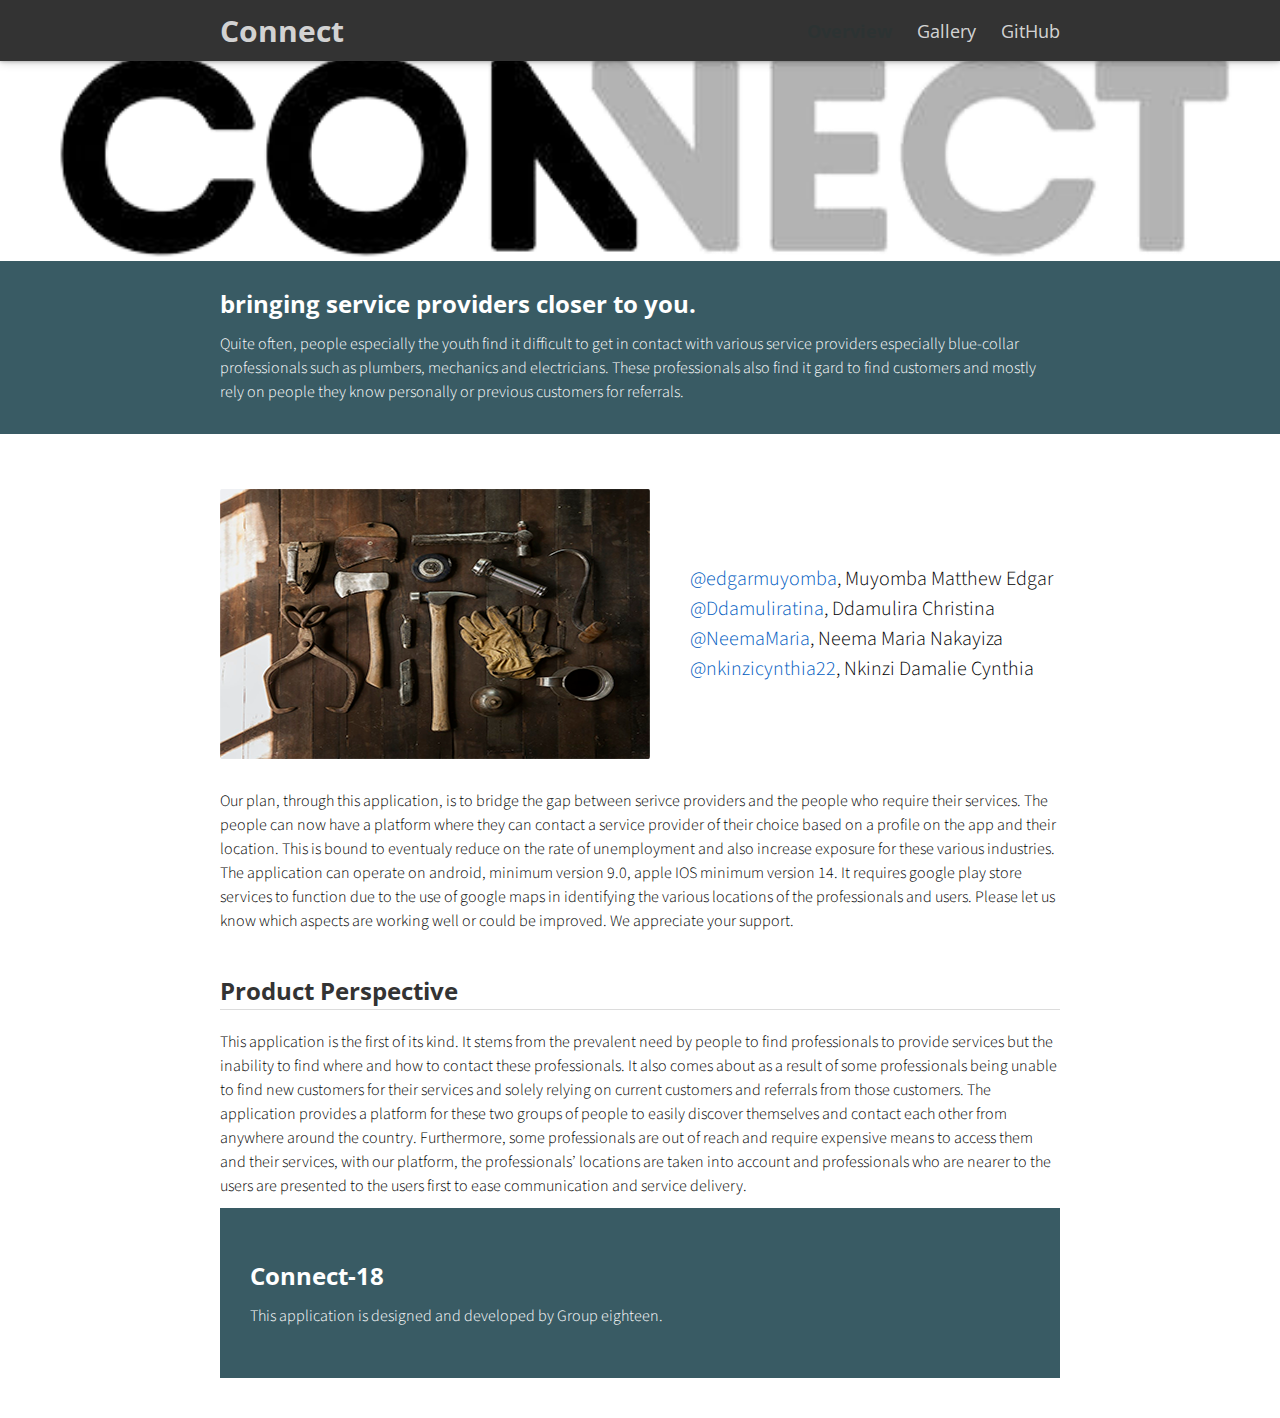
==== commit 2d3da9cd: "commit" ====
--- a/index.html
+++ b/index.html
@@ -45,7 +45,7 @@
         <!--Start Intro-->
         <div class="flex-row">
           <div class="flex-item flex-column">
-            <img class="image" src="img/dummay-img.png">
+            <img class="image" src="img/bg.png">
           </div>
           <div class="flex-item flex-column">
             <p class="text text-large">
@@ -72,31 +72,23 @@
         <!--Start Text Only-->
         <div class="flex-row">
           <div class="flex-item flex-column">
-            <h2>Text Only</h2>
+            <h2>Product Perspective</h2>
             <hr>
             <p class="text">
-              Li Europan lingues es membres del sam familie. Lor separat existentie es un myth. Por scientie, musica,
-              sport etc, litot Europa usa li sam vocabular. Li lingues differe solmen in li grammatica, li pronunciation e
-              li plu commun vocabules. Omnicos directe al desirabilite de un nov lingua franca: On refusa continuar payar
-              custosi traductores. At solmen va esser.
-            </p>
-            <p class="text">
-              Quis autem vel eum iure reprehenderit qui in ea voluptate velit esse quam nihil molestiae consequatur,
-              vel illum qui dolorem eum fugiat quo voluptas nulla pariatur? At vero eos et accusamus et iusto odio dignissimos
-              ducimus qui blanditiis praesentium voluptatum deleniti atque corrupti quos dolores et quas molestias
-              excepturi sint occaecati cupiditate non provident, similique sunt in culpa qui officia deserunt mollitia
-              animi, id est laborum et dolorum fuga.
+              This application is the first of its kind. It stems from the prevalent need by people to find professionals to provide services but the
+               inability to find where and how to contact these professionals. It also comes about as a result of some professionals being unable to 
+               find new customers for their services and solely relying on current customers and referrals from those customers. The application provides 
+               a platform for these two groups of people to easily discover themselves and contact each other from anywhere around the country. Furthermore,
+                some professionals are out of reach and require expensive means to access them and their services, with our platform, the professionals’ locations
+                 are taken into account and professionals who are nearer to the users are presented to the users first to ease communication and service delivery.
             </p>
     <div class="banner">
       <div class="banner-table flex-column">
         <div class="flex-row">
           <div class="flex-item flex-column">
-            <h2>This is the footer area</h2>
+            <h2>Connect-18</h2>
             <p class="text add-bottom-margin-large">
-              Phasellus viverra nulla ut metus varius laoreet. Quisque rutrum. Aenean imperdiet. Etiam ultricies nisi vel
-              augue. Curabitur ullamcorper ultricies nisi. Nam eget dui. Etiam rhoncus. Maecenas tempus, tellus eget
-              condimentum rhoncus, sem quam semper libero, sit amet adipiscing sem neque sed ipsum. Nam quam nunc, blandit
-              vel, luctus pulvinar, hendrerit id, lorem.
+              This application is designed and developed by Group eighteen.
             </p>
           </div>
         </div>
